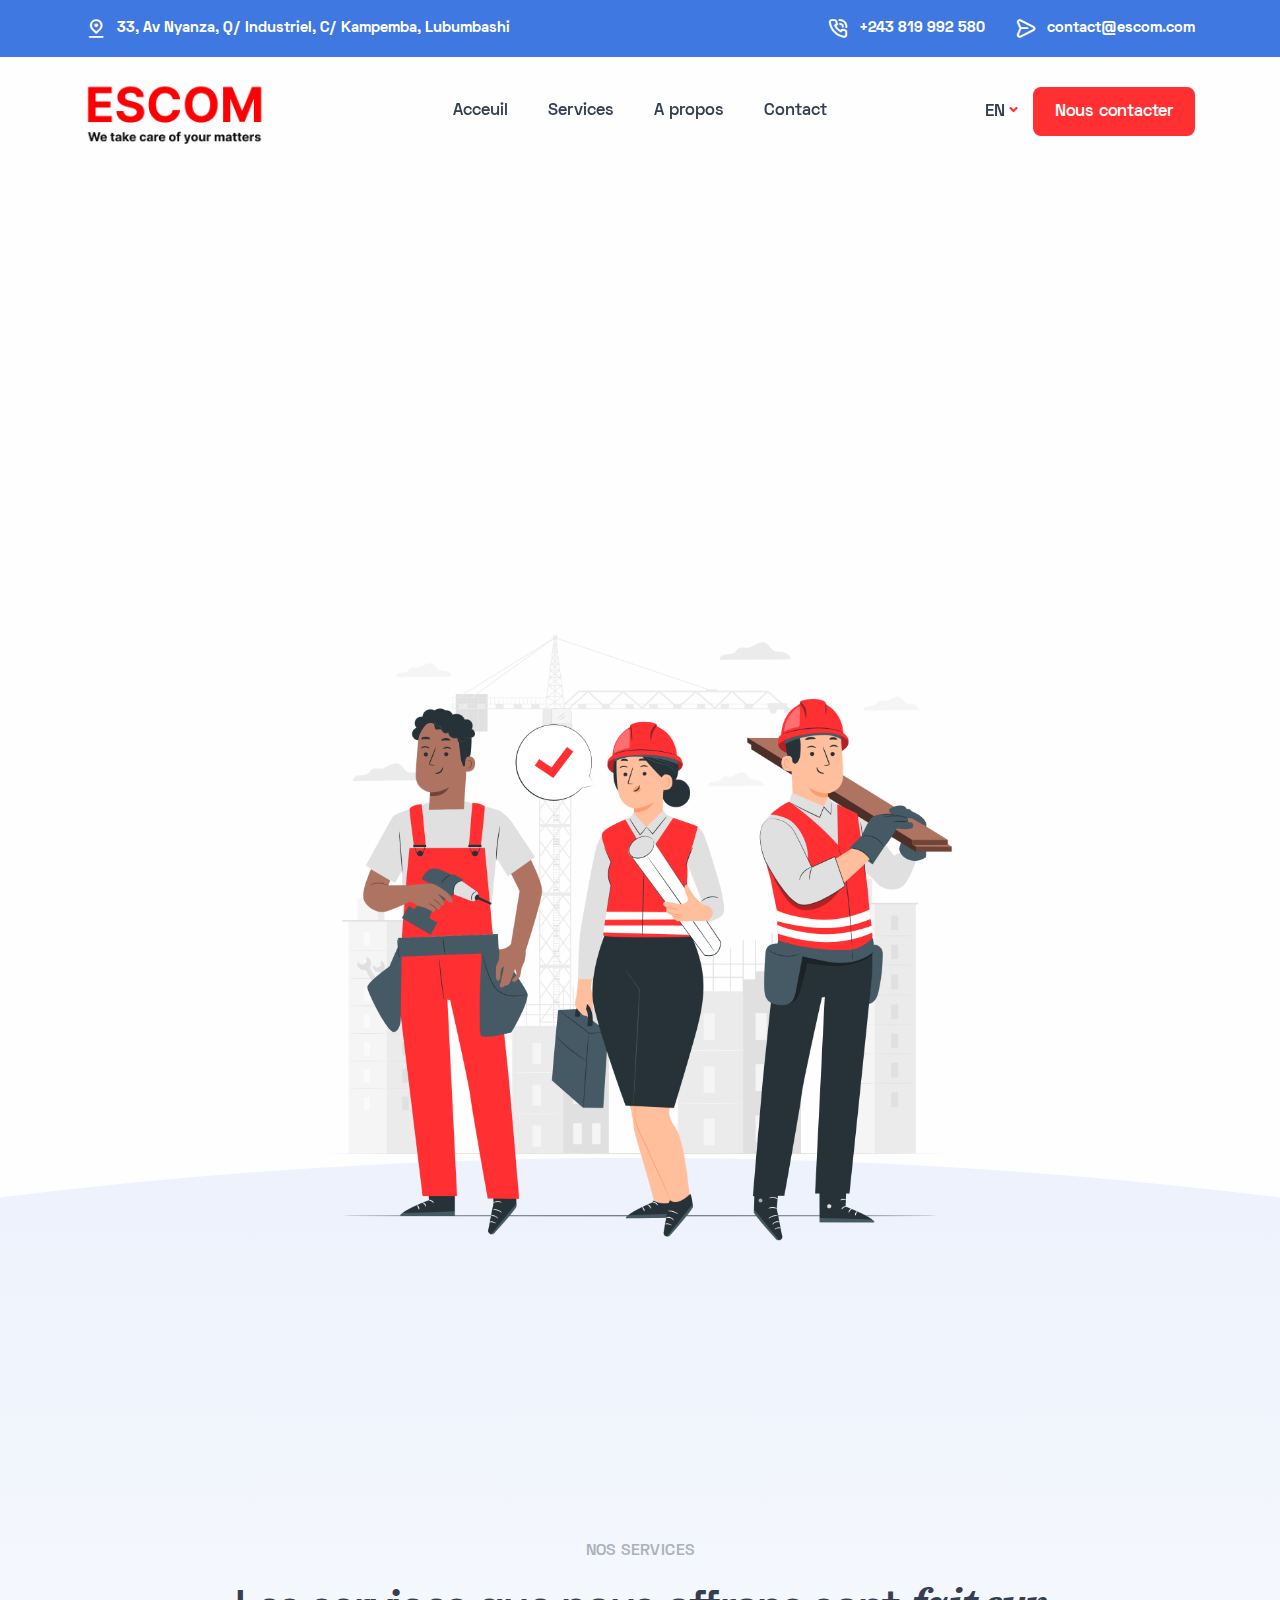
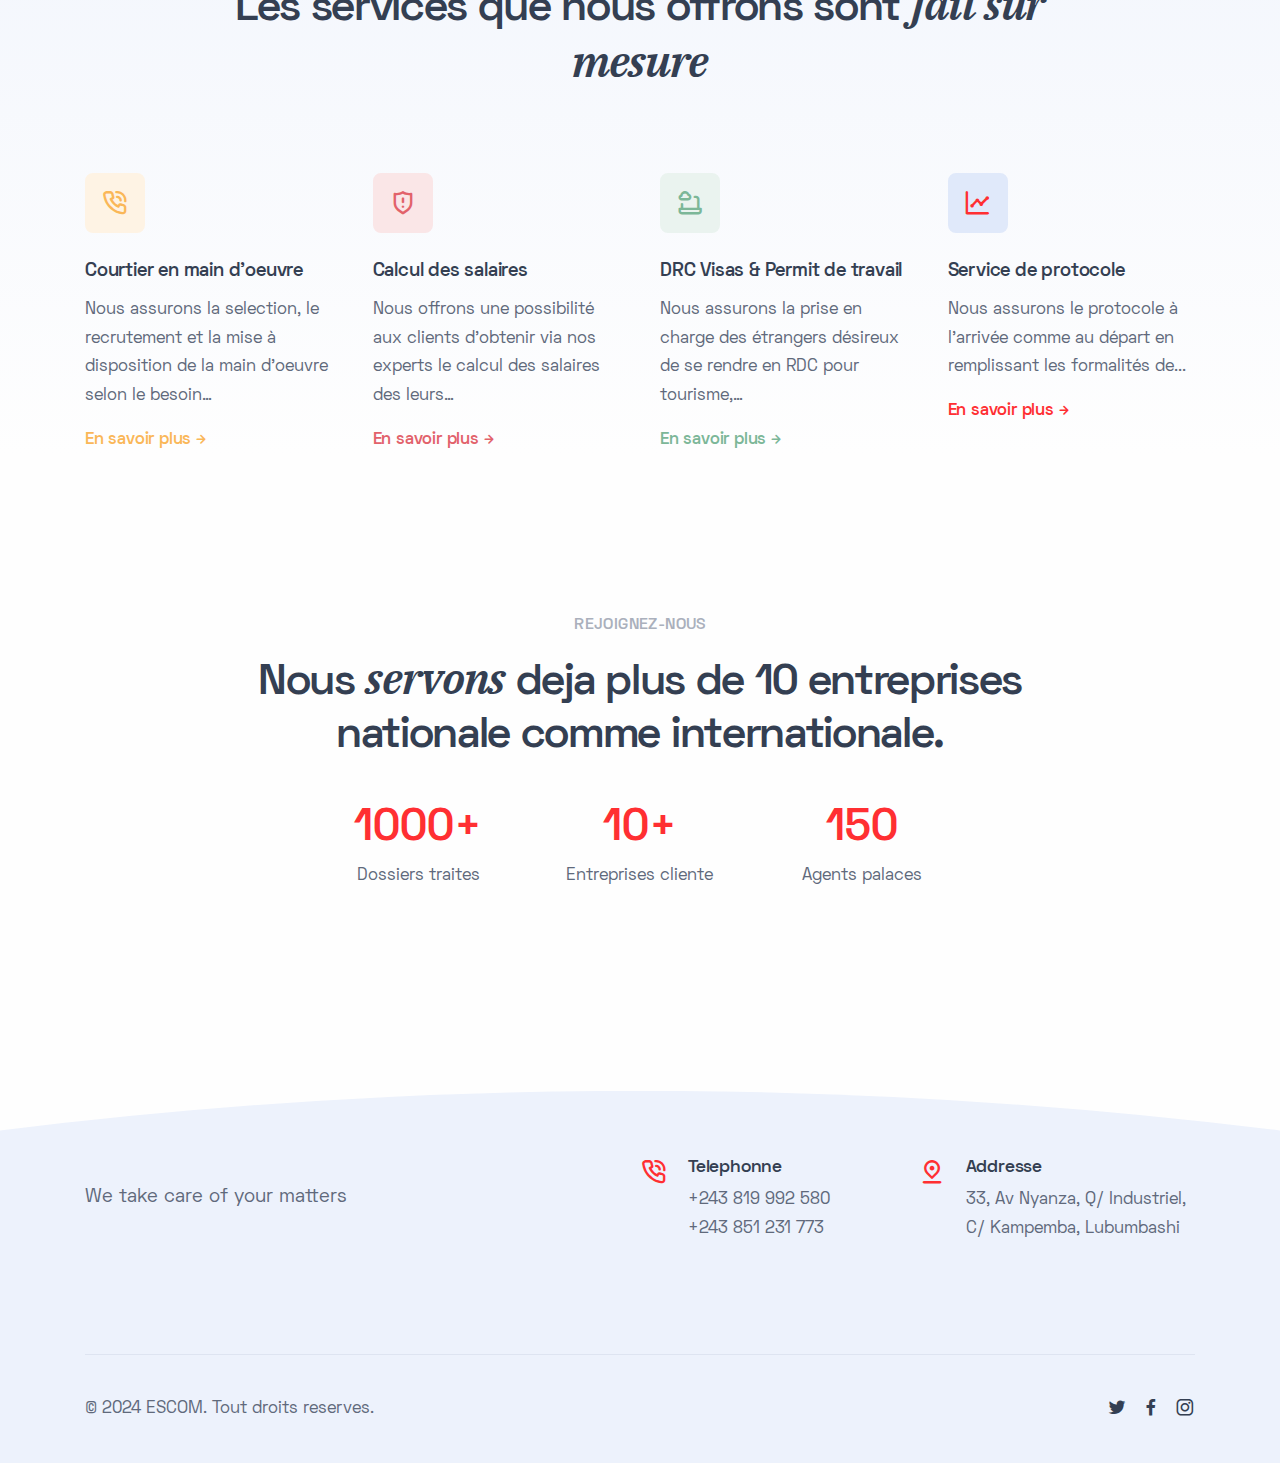
==== index.html @ c7197bca "initial commit" ====
<!DOCTYPE html>
<html lang="en">

<head>
  <meta charset="utf-8">
  <meta name="viewport" content="width=device-width, initial-scale=1.0">
  <meta name="description" content="An impressive and flawless site template that includes various UI elements and countless features, attractive ready-made blocks and rich pages, basically everything you need to create a unique and professional website.">
  <meta name="keywords" content="bootstrap 5, business, corporate, creative, gulp, marketing, minimal, modern, multipurpose, one page, responsive, saas, sass, seo, startup, html5 template, site template">
  <meta name="author" content="elemis">
  <title>ESCOM</title>
  <link rel="shortcut icon" href="./assets/img/favicon.png">
  <link rel="stylesheet" href="./assets/css/plugins.css">
  <link rel="stylesheet" href="./assets/css/style.css">
  <link rel="preload" href="./assets/css/fonts/space.css" as="style" onload="this.rel='stylesheet'">
</head>

<body>
  <div class="content-wrapper">
    <header class="wrapper bg-light">
      <div class="bg-primary text-white fw-bold fs-15 mb-2">
        <div class="container py-1 d-md-flex flex-md-row">
          <div class="d-flex flex-row align-items-center">
            <div class="icon text-white fs-22 mt-1 me-2"> <i class="uil uil-location-pin-alt"></i></div>
            <address class="mb-0">33, Av Nyanza, Q/ Industriel, C/ Kampemba, Lubumbashi</address>
          </div>
          <div class="d-flex flex-row align-items-center me-6 ms-auto">
            <div class="icon text-white fs-22 mt-1 me-2"> <i class="uil uil-phone-volume"></i></div>
            <p class="mb-0">+243 819 992 580</p>
          </div>
          <div class="d-flex flex-row align-items-center">
            <div class="icon text-white fs-22 mt-1 me-2"> <i class="uil uil-message"></i></div>
            <p class="mb-0"><a href="mailto:sandbox@email.com" class="link-white hover">contact@escom.com</a></p>
          </div>
        </div>
        <!-- /.container -->
      </div>
      <nav class="navbar navbar-expand-lg center-nav transparent navbar-light">
        <div class="container flex-lg-row flex-nowrap align-items-center">
          <div class="navbar-brand w-100">
            <a href="index.html">
              <img class="logo-brand" src="./assets/img/logo_escom.png" srcset="./assets/img/logo_escom.png 2x" alt="" />
            </a>
          </div>
          <div class="navbar-collapse offcanvas offcanvas-nav offcanvas-start">
            <div class="offcanvas-header d-lg-none">
              <h3 class="text-white fs-30 mb-0">ESCOM</h3>
              <button type="button" class="btn-close btn-close-white" data-bs-dismiss="offcanvas" aria-label="Close"></button>
            </div>
            <div class="offcanvas-body ms-lg-auto d-flex flex-column h-100">
              <ul class="navbar-nav">
                <li class="nav-item"><a class="nav-link" href="index.html">Acceuil</a></li>
                <li class="nav-item"><a class="nav-link" href="services.html">Services</a></li>
                <li class="nav-item"><a class="nav-link" href="about.html">A propos</a></li>
                <li class="nav-item"><a class="nav-link" href="contact.html">Contact</a></li>
              </ul>
              <!-- /.navbar-nav -->
              <!-- /.offcanvas-footer -->
            </div>
            <!-- /.offcanvas-body -->
          </div>
          <!-- /.navbar-collapse -->
          <div class="navbar-other w-100 d-flex ms-auto">
            <ul class="navbar-nav flex-row align-items-center ms-auto">
              <li class="nav-item dropdown language-select text-uppercase">
                <a class="nav-link dropdown-item dropdown-toggle" href="#" role="button" data-bs-toggle="dropdown" aria-haspopup="true" aria-expanded="false">En</a>
                <ul class="dropdown-menu">
                  <li class="nav-item"><a class="dropdown-item" href="#">Fr</a></li>
                  <li class="nav-item"><a class="dropdown-item" href="#">En</a></li>
                </ul>
              </li>
              <li class="nav-item d-none d-md-block">
                <a href="contact.html" class="btn btn-sm btn-primary rounded">Nous contacter</a>
              </li>
              <li class="nav-item d-lg-none">
                <button class="hamburger offcanvas-nav-btn"><span></span></button>
              </li>
            </ul>
            <!-- /.navbar-nav -->
          </div>
          <!-- /.navbar-other -->
        </div>
        <!-- /.container -->
      </nav>
      <!-- /.navbar -->
    </header>
    <!-- /header -->
    <section class="wrapper">
      <div class="container pt-11 pt-md-13 pb-19 pb-md-17 text-center">
        <div class="row">
          <div class="col-lg-9 col-xl-8 col-xxl-7 mx-auto" data-cues="slideInDown" data-group="page-title" data-delay="500">
            <h1 class="display-1 ls-sm fs-64 mb-4 px-md-8 px-lg-0">Courtier a <span class="underline-3 style-1 primary"><em> maind'oeuvre</em></span></h1>
            <p class="lead fs-24 lh-sm mb-7">nous assurons la selection, le recrutement et la mise à disposition de la main d'oeuvre selon vos besoin 
                         </p><div>
              <a class="btn btn-lg btn-primary rounded mb-10 mb-xxl-5">Voir tous nos services</a>
            </div>
          </div>
          <!-- /column -->
        </div>
        <!-- /.row -->
        <div class="row">
          <div class="col-lg-10 col-xl-9 mx-auto mt-11 mb-n21">
            <figure><img class="img-fluid" src="./assets/img/photos/escom-banner.png" srcset="./assets/img/illustrations/escom-banner.png 2x" alt=""></figure>
          </div>
          <!-- /column -->
        </div>
        <!-- /.row -->
      </div>
      <!-- /.container -->
      <div class="overflow-hidden">
        <div class="divider text-soft-primary mx-n2">
          <svg xmlns="http://www.w3.org/2000/svg" viewBox="0 0 1440 70">
            <path fill="currentColor" d="M1440,70H0V45.16a5762.49,5762.49,0,0,1,1440,0Z" />
          </svg>
        </div>
      </div>
    </section>
    <!-- /section -->
    <section class="wrapper bg-gradient-primary">
      <div class="container pt-15 pt-md-17">
        <div class="mb-19" data-margin="30" data-dots="false" data-loop="true" data-autoplay="true" data-autoplaytime="1" data-drag="false" data-speed="5000" data-items-xxl="7" data-items-xl="6" data-items-lg="5" data-items-md="4" data-items-sm="3" data-items-xs="3">
      
        </div>
        <!-- /.swiper-container -->
        <div class="row text-center">
          <div class="col-md-10 col-lg-9 col-xxl-7 mx-auto mb-12">
            <h2 class="fs-16 text-uppercase text-muted mb-3">Nos Services</h2>
            <h3 class="display-2 ls-sm px-xxl-10">Les services que nous offrons sont <span class="underline-3 style-1 primary"><em>fait sur mesure</em></span></h3>
          </div>
          <!-- /column -->
        </div>

        <!-- /.row -->
        <div class="row gx-md-8 gy-8">
          <div class="col-md-6 col-lg-3">
            <div class="icon btn btn-block btn-lg btn-soft-yellow pe-none mb-5"> <i class="uil uil-phone-volume"></i> </div>
            <h4>Courtier en main d'oeuvre</h4>
            <p class="mb-3">Nous assurons la selection, le recrutement et la mise à disposition de la main d'oeuvre selon le besoin…</p>
            <a href="#" class="more hover link-yellow">En savoir plus</a>
          </div>
          <!--/column -->
          <div class="col-md-6 col-lg-3">
            <div class="icon btn btn-block btn-lg btn-soft-red pe-none mb-5"> <i class="uil uil-shield-exclamation"></i> </div>
            <h4>Calcul des salaires</h4>
            <p class="mb-3">Nous offrons une possibilité aux clients d'obtenir via nos experts le calcul des salaires des leurs…</p>
            <a href="#" class="more hover link-red">En savoir plus</a>
          </div>
          <!--/column -->
          <div class="col-md-6 col-lg-3">
            <div class="icon btn btn-block btn-lg btn-soft-leaf pe-none mb-5"> <i class="uil uil-laptop-cloud"></i> </div>
            <h4>DRC Visas  & Permit de travail</h4>
            <p class="mb-3">Nous assurons la prise en charge des  étrangers désireux de se rendre en RDC pour tourisme,…</p>
            <a href="#" class="more hover link-leaf">En savoir plus</a>
          </div>
          <!--/column -->
          <div class="col-md-6 col-lg-3">
            <div class="icon btn btn-block btn-lg btn-soft-blue pe-none mb-5"> <i class="uil uil-chart-line"></i> </div>
            <h4>Service de protocole</h4>
            <p class="mb-3">Nous assurons le protocole à l'arrivée comme au départ en remplissant les formalités de...</p>
            <a href="#" class="more hover link-blue">En savoir plus</a>
          </div>
          <!--/column -->
        </div>
        <!--/.row -->

      </div>
      <!-- /.container -->
    </section>
    <!-- /section -->
    <section class="wrapper bg-light">
      <div class="container py-16 py-md-18">
        <!-- /.row -->
        <div class="row text-center mb-7">
          <div class="col-lg-10 col-xl-9 col-xxl-8 mx-auto">
            <h2 class="fs-16 text-uppercase text-muted mb-3">Rejoignez-nous</h2>
            <h3 class="display-2 ls-sm">Nous <span class="underline-3 style-1 primary"><em>servons</em></span> deja plus de 10 entreprises nationale comme internationale.</h3>
          </div>
          <!-- /column -->
        </div>
        <!-- /.row -->
        <div class="row mb-8">
          <div class="col-md-10 col-lg-9 col-xl-7 mx-auto">
            <div class="row align-items-center counter-wrapper gy-4 gy-md-0">
              <div class="col-md-4 text-center">
                <h3 class="counter counter-lg text-primary">1000+</h3>
                <p>Dossiers traites</p>
              </div>
              <!--/column -->
              <div class="col-md-4 text-center">
                <h3 class="counter counter-lg text-primary">10+</h3>
                <p>Entreprises cliente</p>
              </div>
              <!--/column -->
              <div class="col-md-4 text-center">
                <h3 class="counter counter-lg text-primary">150</h3>
                <p>Agents palaces</p>
              </div>
              <!--/column -->
            </div>
            <!--/.row -->
          </div>
          <!-- /column -->
        </div>
        <!-- /.row -->
        <div class="row position-relative" style="z-index: 1">
          <div class="col-lg-10 col-xl-9 mx-auto mt-11 mb-sm-n20 mb-md-n22">
            <figure><img class="img-fluid img-" src="./assets/img/illustrations/join-us.pn" srcset="./assets/img/illustrations/join-us.pn 2x" alt=""></figure>
          </div>
          <!-- /column -->
        </div>
        <!-- /.row -->
      </div>
      <!-- /.container -->
      <div class="overflow-hidden">
        <div class="divider text-soft-primary mx-n2">
          <svg xmlns="http://www.w3.org/2000/svg" viewBox="0 0 1440 70">
            <path fill="currentColor" d="M1440,70H0V45.16a5762.49,5762.49,0,0,1,1440,0Z" />
          </svg>
        </div>
      </div>
    </section>
    <!-- /section -->
  </div>
  <!-- /.content-wrapper -->


  <footer class="bg-soft-primary">
    <div class="container pb-7">
      <div class="row gx-lg-0 gy-6">
        <div class="col-lg-4">
          <div class="widget">
            <img class="mb-4" src="./assets/img/escom.png" srcset="./assets/img/escom.png 2x" alt="" />
            <p class="lead mb-0">We take care of your matters</p>
          </div>
          <!-- /.widget -->
        </div>
        <!-- /column -->
        <div class="col-lg-3 offset-lg-2">
          <div class="widget">
            <div class="d-flex flex-row">
              <div>
                <div class="icon text-primary fs-28 me-4 mt-n1"> <i class="uil uil-phone-volume"></i> </div>
              </div>
              <div>
                <h5 class="mb-1">Telephonne</h5>
                <p class="mb-0">+243 819 992 580<br />+243 851 231 773</p>
              </div>
            </div>
            <!--/div -->
          </div>
          <!-- /.widget -->
        </div>
        <!-- /column -->
        <div class="col-lg-3">
          <div class="widget">
            <div class="d-flex flex-row">
              <div>
                <div class="icon text-primary fs-28 me-4 mt-n1"> <i class="uil uil-location-pin-alt"></i> </div>
              </div>
              <div class="align-self-start justify-content-start">
                <h5 class="mb-1">Addresse</h5>
                <address>33, Av Nyanza, Q/ Industriel, C/ Kampemba, Lubumbashi</address>
              </div>
            </div>
            <!--/div -->
          </div>
          <!-- /.widget -->
        </div>
        <!-- /column -->
      </div>
      <!--/.row -->
      <hr class="mt-13 mt-md-14 mb-7" />
      <div class="d-md-flex align-items-center justify-content-between">
        <p class="mb-2 mb-lg-0">© 2024 ESCOM. Tout droits reserves.</p>
        <nav class="nav social social-muted mb-0 text-md-end">
          <a href="#"><i class="uil uil-twitter"></i></a>
          <a href="#"><i class="uil uil-facebook-f"></i></a>
          <a href="#"><i class="uil uil-instagram"></i></a>
        </nav>
        <!-- /.social -->
      </div>
    </div>
    <!-- /.container -->
  </footer>

  <div class="progress-wrap">
    <svg class="progress-circle svg-content" width="100%" height="100%" viewBox="-1 -1 102 102">
      <path d="M50,1 a49,49 0 0,1 0,98 a49,49 0 0,1 0,-98" />
    </svg>
  </div>
  <script src="./assets/js/plugins.js"></script>
  <script src="./assets/js/theme.js"></script>
</body>

</html>
---- assets/css/plugins.css ----
@charset "UTF-8";
/*!
 * animate.css - https://animate.style/
 * Version - 4.1.1
 * Licensed under the MIT license - http://opensource.org/licenses/MIT
 *
 * Copyright (c) 2020 Animate.css
 */
:root {
  --animate-duration: 1s;
  --animate-delay: 1s;
  --animate-repeat: 1
}
.animate__animated {
  -webkit-animation-duration: 1s;
  animation-duration: 1s;
  -webkit-animation-duration: var(--animate-duration);
  animation-duration: var(--animate-duration);
  -webkit-animation-fill-mode: both;
  animation-fill-mode: both
}
.animate__animated.animate__infinite {
  -webkit-animation-iteration-count: infinite;
  animation-iteration-count: infinite
}
.animate__animated.animate__repeat-1 {
  -webkit-animation-iteration-count: 1;
  animation-iteration-count: 1;
  -webkit-animation-iteration-count: var(--animate-repeat);
  animation-iteration-count: var(--animate-repeat)
}
.animate__animated.animate__repeat-2 {
  -webkit-animation-iteration-count: 2;
  animation-iteration-count: 2;
  -webkit-animation-iteration-count: calc(var(--animate-repeat)*2);
  animation-iteration-count: calc(var(--animate-repeat)*2)
}
.animate__animated.animate__repeat-3 {
  -webkit-animation-iteration-count: 3;
  animation-iteration-count: 3;
  -webkit-animation-iteration-count: calc(var(--animate-repeat)*3);
  animation-iteration-count: calc(var(--animate-repeat)*3)
}
.animate__animated.animate__delay-1s {
  -webkit-animation-delay: 1s;
  animation-delay: 1s;
  -webkit-animation-delay: var(--animate-delay);
  animation-delay: var(--animate-delay)
}
.animate__animated.animate__delay-2s {
  -webkit-animation-delay: 2s;
  animation-delay: 2s;
  -webkit-animation-delay: calc(var(--animate-delay)*2);
  animation-delay: calc(var(--animate-delay)*2)
}
.animate__animated.animate__delay-3s {
  -webkit-animation-delay: 3s;
  animation-delay: 3s;
  -webkit-animation-delay: calc(var(--animate-delay)*3);
  animation-delay: calc(var(--animate-delay)*3)
}
.animate__animated.animate__delay-4s {
  -webkit-animation-delay: 4s;
  animation-delay: 4s;
  -webkit-animation-delay: calc(var(--animate-delay)*4);
  animation-delay: calc(var(--animate-delay)*4)
}
.animate__animated.animate__delay-5s {
  -webkit-animation-delay: 5s;
  animation-delay: 5s;
  -webkit-animation-delay: calc(var(--animate-delay)*5);
  animation-delay: calc(var(--animate-delay)*5)
}
.animate__animated.animate__faster {
  -webkit-animation-duration: .5s;
  animation-duration: .5s;
  -webkit-animation-duration: calc(var(--animate-duration)/2);
  animation-duration: calc(var(--animate-duration)/2)
}
.animate__animated.animate__fast {
  -webkit-animation-duration: .8s;
  animation-duration: .8s;
  -webkit-animation-duration: calc(var(--animate-duration)*0.8);
  animation-duration: calc(var(--animate-duration)*0.8)
}
.animate__animated.animate__slow {
  -webkit-animation-duration: 2s;
  animation-duration: 2s;
  -webkit-animation-duration: calc(var(--animate-duration)*2);
  animation-duration: calc(var(--animate-duration)*2)
}
.animate__animated.animate__slower {
  -webkit-animation-duration: 3s;
  animation-duration: 3s;
  -webkit-animation-duration: calc(var(--animate-duration)*3);
  animation-duration: calc(var(--animate-duration)*3)
}
@media (prefers-reduced-motion:reduce),
print {
  .animate__animated {
    -webkit-animation-duration: 1ms !important;
    animation-duration: 1ms !important;
    -webkit-transition-duration: 1ms !important;
    transition-duration: 1ms !important;
    -webkit-animation-iteration-count: 1 !important;
    animation-iteration-count: 1 !important
  }
  .animate__animated[class*=Out] {
    opacity: 0
  }
}
@-webkit-keyframes bounce {
  0%,
  20%,
  53%,
  to {
    -webkit-animation-timing-function: cubic-bezier(.215, .61, .355, 1);
    animation-timing-function: cubic-bezier(.215, .61, .355, 1);
    -webkit-transform: translateZ(0);
    transform: translateZ(0)
  }
  40%,
  43% {
    -webkit-animation-timing-function: cubic-bezier(.755, .05, .855, .06);
    animation-timing-function: cubic-bezier(.755, .05, .855, .06);
    -webkit-transform: translate3d(0, -30px, 0) scaleY(1.1);
    transform: translate3d(0, -30px, 0) scaleY(1.1)
  }
  70% {
    -webkit-animation-timing-function: cubic-bezier(.755, .05, .855, .06);
    animation-timing-function: cubic-bezier(.755, .05, .855, .06);
    -webkit-transform: translate3d(0, -15px, 0) scaleY(1.05);
    transform: translate3d(0, -15px, 0) scaleY(1.05)
  }
  80% {
    -webkit-transition-timing-function: cubic-bezier(.215, .61, .355, 1);
    transition-timing-function: cubic-bezier(.215, .61, .355, 1);
    -webkit-transform: translateZ(0) scaleY(.95);
    transform: translateZ(0) scaleY(.95)
  }
  90% {
    -webkit-transform: translate3d(0, -4px, 0) scaleY(1.02);
    transform: translate3d(0, -4px, 0) scaleY(1.02)
  }
}
@keyframes bounce {
  0%,
  20%,
  53%,
  to {
    -webkit-animation-timing-function: cubic-bezier(.215, .61, .355, 1);
    animation-timing-function: cubic-bezier(.215, .61, .355, 1);
    -webkit-transform: translateZ(0);
    transform: translateZ(0)
  }
  40%,
  43% {
    -webkit-animation-timing-function: cubic-bezier(.755, .05, .855, .06);
    animation-timing-function: cubic-bezier(.755, .05, .855, .06);
    -webkit-transform: translate3d(0, -30px, 0) scaleY(1.1);
    transform: translate3d(0, -30px, 0) scaleY(1.1)
  }
  70% {
    -webkit-animation-timing-function: cubic-bezier(.755, .05, .855, .06);
    animation-timing-function: cubic-bezier(.755, .05, .855, .06);
    -webkit-transform: translate3d(0, -15px, 0) scaleY(1.05);
    transform: translate3d(0, -15px, 0) scaleY(1.05)
  }
  80% {
    -webkit-transition-timing-function: cubic-bezier(.215, .61, .355, 1);
    transition-timing-function: cubic-bezier(.215, .61, .355, 1);
    -webkit-transform: translateZ(0) scaleY(.95);
    transform: translateZ(0) scaleY(.95)
  }
  90% {
    -webkit-transform: translate3d(0, -4px, 0) scaleY(1.02);
    transform: translate3d(0, -4px, 0) scaleY(1.02)
  }
}
.animate__bounce {
  -webkit-animation-name: bounce;
  animation-name: bounce;
  -webkit-transform-origin: center bottom;
  transform-origin: center bottom
}
@-webkit-keyframes flash {
  0%,
  50%,
  to {
    opacity: 1
  }
  25%,
  75% {
    opacity: 0
  }
}
@keyframes flash {
  0%,
  50%,
  to {
    opacity: 1
  }
  25%,
  75% {
    opacity: 0
  }
}
.animate__flash {
  -webkit-animation-name: flash;
  animation-name: flash
}
@-webkit-keyframes pulse {
  0% {
    -webkit-transform: scaleX(1);
    transform: scaleX(1)
  }
  50% {
    -webkit-transform: scale3d(1.05, 1.05, 1.05);
    transform: scale3d(1.05, 1.05, 1.05)
  }
  to {
    -webkit-transform: scaleX(1);
    transform: scaleX(1)
  }
}
@keyframes pulse {
  0% {
    -webkit-transform: scaleX(1);
    transform: scaleX(1)
  }
  50% {
    -webkit-transform: scale3d(1.05, 1.05, 1.05);
    transform: scale3d(1.05, 1.05, 1.05)
  }
  to {
    -webkit-transform: scaleX(1);
    transform: scaleX(1)
  }
}
.animate__pulse {
  -webkit-animation-name: pulse;
  animation-name: pulse;
  -webkit-animation-timing-function: ease-in-out;
  animation-timing-function: ease-in-out
}
@-webkit-keyframes rubberBand {
  0% {
    -webkit-transform: scaleX(1);
    transform: scaleX(1)
  }
  30% {
    -webkit-transform: scale3d(1.25, .75, 1);
    transform: scale3d(1.25, .75, 1)
  }
  40% {
    -webkit-transform: scale3d(.75, 1.25, 1);
    transform: scale3d(.75, 1.25, 1)
  }
  50% {
    -webkit-transform: scale3d(1.15, .85, 1);
    transform: scale3d(1.15, .85, 1)
  }
  65% {
    -webkit-transform: scale3d(.95, 1.05, 1);
    transform: scale3d(.95, 1.05, 1)
  }
  75% {
    -webkit-transform: scale3d(1.05, .95, 1);
    transform: scale3d(1.05, .95, 1)
  }
  to {
    -webkit-transform: scaleX(1);
    transform: scaleX(1)
  }
}
@keyframes rubberBand {
  0% {
    -webkit-transform: scaleX(1);
    transform: scaleX(1)
  }
  30% {
    -webkit-transform: scale3d(1.25, .75, 1);
    transform: scale3d(1.25, .75, 1)
  }
  40% {
    -webkit-transform: scale3d(.75, 1.25, 1);
    transform: scale3d(.75, 1.25, 1)
  }
  50% {
    -webkit-transform: scale3d(1.15, .85, 1);
    transform: scale3d(1.15, .85, 1)
  }
  65% {
    -webkit-transform: scale3d(.95, 1.05, 1);
    transform: scale3d(.95, 1.05, 1)
  }
  75% {
    -webkit-transform: scale3d(1.05, .95, 1);
    transform: scale3d(1.05, .95, 1)
  }
  to {
    -webkit-transform: scaleX(1);
    transform: scaleX(1)
  }
}
.animate__rubberBand {
  -webkit-animation-name: rubberBand;
  animation-name: rubberBand
}
@-webkit-keyframes shakeX {
  0%,
  to {
    -webkit-transform: translateZ(0);
    transform: translateZ(0)
  }
  10%,
  30%,
  50%,
  70%,
  90% {
    -webkit-transform: translate3d(-10px, 0, 0);
    transform: translate3d(-10px, 0, 0)
  }
  20%,
  40%,
  60%,
  80% {
    -webkit-transform: translate3d(10px, 0, 0);
    transform: translate3d(10px, 0, 0)
  }
}
@keyframes shakeX {
  0%,
  to {
    -webkit-transform: translateZ(0);
    transform: translateZ(0)
  }
  10%,
  30%,
  50%,
  70%,
  90% {
    -webkit-transform: translate3d(-10px, 0, 0);
    transform: translate3d(-10px, 0, 0)
  }
  20%,
  40%,
  60%,
  80% {
    -webkit-transform: translate3d(10px, 0, 0);
    transform: translate3d(10px, 0, 0)
  }
}
.animate__shakeX {
  -webkit-animation-name: shakeX;
  animation-name: shakeX
}
@-webkit-keyframes shakeY {
  0%,
  to {
    -webkit-transform: translateZ(0);
    transform: translateZ(0)
  }
  10%,
  30%,
  50%,
  70%,
  90% {
    -webkit-transform: translate3d(0, -10px, 0);
    transform: translate3d(0, -10px, 0)
  }
  20%,
  40%,
  60%,
  80% {
    -webkit-transform: translate3d(0, 10px, 0);
    transform: translate3d(0, 10px, 0)
  }
}
@keyframes shakeY {
  0%,
  to {
    -webkit-transform: translateZ(0);
    transform: translateZ(0)
  }
  10%,
  30%,
  50%,
  70%,
  90% {
    -webkit-transform: translate3d(0, -10px, 0);
    transform: translate3d(0, -10px, 0)
  }
  20%,
  40%,
  60%,
  80% {
    -webkit-transform: translate3d(0, 10px, 0);
    transform: translate3d(0, 10px, 0)
  }
}
.animate__shakeY {
  -webkit-animation-name: shakeY;
  animation-name: shakeY
}
@-webkit-keyframes headShake {
  0% {
    -webkit-transform: translateX(0);
    transform: translateX(0)
  }
  6.5% {
    -webkit-transform: translateX(-6px) rotateY(-9deg);
    transform: translateX(-6px) rotateY(-9deg)
  }
  18.5% {
    -webkit-transform: translateX(5px) rotateY(7deg);
    transform: translateX(5px) rotateY(7deg)
  }
  31.5% {
    -webkit-transform: translateX(-3px) rotateY(-5deg);
    transform: translateX(-3px) rotateY(-5deg)
  }
  43.5% {
    -webkit-transform: translateX(2px) rotateY(3deg);
    transform: translateX(2px) rotateY(3deg)
  }
  50% {
    -webkit-transform: translateX(0);
    transform: translateX(0)
  }
}
@keyframes headShake {
  0% {
    -webkit-transform: translateX(0);
    transform: translateX(0)
  }
  6.5% {
    -webkit-transform: translateX(-6px) rotateY(-9deg);
    transform: translateX(-6px) rotateY(-9deg)
  }
  18.5% {
    -webkit-transform: translateX(5px) rotateY(7deg);
    transform: translateX(5px) rotateY(7deg)
  }
  31.5% {
    -webkit-transform: translateX(-3px) rotateY(-5deg);
    transform: translateX(-3px) rotateY(-5deg)
  }
  43.5% {
    -webkit-transform: translateX(2px) rotateY(3deg);
    transform: translateX(2px) rotateY(3deg)
  }
  50% {
    -webkit-transform: translateX(0);
    transform: translateX(0)
  }
}
.animate__headShake {
  -webkit-animation-timing-function: ease-in-out;
  animation-timing-function: ease-in-out;
  -webkit-animation-name: headShake;
  animation-name: headShake
}
@-webkit-keyframes swing {
  20% {
    -webkit-transform: rotate(15deg);
    transform: rotate(15deg)
  }
  40% {
    -webkit-transform: rotate(-10deg);
    transform: rotate(-10deg)
  }
  60% {
    -webkit-transform: rotate(5deg);
    transform: rotate(5deg)
  }
  80% {
    -webkit-transform: rotate(-5deg);
    transform: rotate(-5deg)
  }
  to {
    -webkit-transform: rotate(0deg);
    transform: rotate(0deg)
  }
}
@keyframes swing {
  20% {
    -webkit-transform: rotate(15deg);
    transform: rotate(15deg)
  }
  40% {
    -webkit-transform: rotate(-10deg);
    transform: rotate(-10deg)
  }
  60% {
    -webkit-transform: rotate(5deg);
    transform: rotate(5deg)
  }
  80% {
    -webkit-transform: rotate(-5deg);
    transform: rotate(-5deg)
  }
  to {
    -webkit-transform: rotate(0deg);
    transform: rotate(0deg)
  }
}
.animate__swing {
  -webkit-transform-origin: top center;
  transform-origin: top center;
  -webkit-animation-name: swing;
  animation-name: swing
}
@-webkit-keyframes tada {
  0% {
    -webkit-transform: scaleX(1);
    transform: scaleX(1)
  }
  10%,
  20% {
    -webkit-transform: scale3d(.9, .9, .9) rotate(-3deg);
    transform: scale3d(.9, .9, .9) rotate(-3deg)
  }
  30%,
  50%,
  70%,
  90% {
    -webkit-transform: scale3d(1.1, 1.1, 1.1) rotate(3deg);
    transform: scale3d(1.1, 1.1, 1.1) rotate(3deg)
  }
  40%,
  60%,
  80% {
    -webkit-transform: scale3d(1.1, 1.1, 1.1) rotate(-3deg);
    transform: scale3d(1.1, 1.1, 1.1) rotate(-3deg)
  }
  to {
    -webkit-transform: scaleX(1);
    transform: scaleX(1)
  }
}
@keyframes tada {
  0% {
    -webkit-transform: scaleX(1);
    transform: scaleX(1)
  }
  10%,
  20% {
    -webkit-transform: scale3d(.9, .9, .9) rotate(-3deg);
    transform: scale3d(.9, .9, .9) rotate(-3deg)
  }
  30%,
  50%,
  70%,
  90% {
    -webkit-transform: scale3d(1.1, 1.1, 1.1) rotate(3deg);
    transform: scale3d(1.1, 1.1, 1.1) rotate(3deg)
  }
  40%,
  60%,
  80% {
    -webkit-transform: scale3d(1.1, 1.1, 1.1) rotate(-3deg);
    transform: scale3d(1.1, 1.1, 1.1) rotate(-3deg)
  }
  to {
    -webkit-transform: scaleX(1);
    transform: scaleX(1)
  }
}
.animate__tada {
  -webkit-animation-name: tada;
  animation-name: tada
}
@-webkit-keyframes wobble {
  0% {
    -webkit-transform: translateZ(0);
    transform: translateZ(0)
  }
  15% {
    -webkit-transform: translate3d(-25%, 0, 0) rotate(-5deg);
    transform: translate3d(-25%, 0, 0) rotate(-5deg)
  }
  30% {
    -webkit-transform: translate3d(20%, 0, 0) rotate(3deg);
    transform: translate3d(20%, 0, 0) rotate(3deg)
  }
  45% {
    -webkit-transform: translate3d(-15%, 0, 0) rotate(-3deg);
    transform: translate3d(-15%, 0, 0) rotate(-3deg)
  }
  60% {
    -webkit-transform: translate3d(10%, 0, 0) rotate(2deg);
    transform: translate3d(10%, 0, 0) rotate(2deg)
  }
  75% {
    -webkit-transform: translate3d(-5%, 0, 0) rotate(-1deg);
    transform: translate3d(-5%, 0, 0) rotate(-1deg)
  }
  to {
    -webkit-transform: translateZ(0);
    transform: translateZ(0)
  }
}
@keyframes wobble {
  0% {
    -webkit-transform: translateZ(0);
    transform: translateZ(0)
  }
  15% {
    -webkit-transform: translate3d(-25%, 0, 0) rotate(-5deg);
    transform: translate3d(-25%, 0, 0) rotate(-5deg)
  }
  30% {
    -webkit-transform: translate3d(20%, 0, 0) rotate(3deg);
    transform: translate3d(20%, 0, 0) rotate(3deg)
  }
  45% {
    -webkit-transform: translate3d(-15%, 0, 0) rotate(-3deg);
    transform: translate3d(-15%, 0, 0) rotate(-3deg)
  }
  60% {
    -webkit-transform: translate3d(10%, 0, 0) rotate(2deg);
    transform: translate3d(10%, 0, 0) rotate(2deg)
  }
  75% {
    -webkit-transform: translate3d(-5%, 0, 0) rotate(-1deg);
    transform: translate3d(-5%, 0, 0) rotate(-1deg)
  }
  to {
    -webkit-transform: translateZ(0);
    transform: translateZ(0)
  }
}
.animate__wobble {
  -webkit-animation-name: wobble;
  animation-name: wobble
}
@-webkit-keyframes jello {
  0%,
  11.1%,
  to {
    -webkit-transform: translateZ(0);
    transform: translateZ(0)
  }
  22.2% {
    -webkit-transform: skewX(-12.5deg) skewY(-12.5deg);
    transform: skewX(-12.5deg) skewY(-12.5deg)
  }
  33.3% {
    -webkit-transform: skewX(6.25deg) skewY(6.25deg);
    transform: skewX(6.25deg) skewY(6.25deg)
  }
  44.4% {
    -webkit-transform: skewX(-3.125deg) skewY(-3.125deg);
    transform: skewX(-3.125deg) skewY(-3.125deg)
  }
  55.5% {
    -webkit-transform: skewX(1.5625deg) skewY(1.5625deg);
    transform: skewX(1.5625deg) skewY(1.5625deg)
  }
  66.6% {
    -webkit-transform: skewX(-.78125deg) skewY(-.78125deg);
    transform: skewX(-.78125deg) skewY(-.78125deg)
  }
  77.7% {
    -webkit-transform: skewX(.390625deg) skewY(.390625deg);
    transform: skewX(.390625deg) skewY(.390625deg)
  }
  88.8% {
    -webkit-transform: skewX(-.1953125deg) skewY(-.1953125deg);
    transform: skewX(-.1953125deg) skewY(-.1953125deg)
  }
}
@keyframes jello {
  0%,
  11.1%,
  to {
    -webkit-transform: translateZ(0);
    transform: translateZ(0)
  }
  22.2% {
    -webkit-transform: skewX(-12.5deg) skewY(-12.5deg);
    transform: skewX(-12.5deg) skewY(-12.5deg)
  }
  33.3% {
    -webkit-transform: skewX(6.25deg) skewY(6.25deg);
    transform: skewX(6.25deg) skewY(6.25deg)
  }
  44.4% {
    -webkit-transform: skewX(-3.125deg) skewY(-3.125deg);
    transform: skewX(-3.125deg) skewY(-3.125deg)
  }
  55.5% {
    -webkit-transform: skewX(1.5625deg) skewY(1.5625deg);
    transform: skewX(1.5625deg) skewY(1.5625deg)
  }
  66.6% {
    -webkit-transform: skewX(-.78125deg) skewY(-.78125deg);
    transform: skewX(-.78125deg) skewY(-.78125deg)
  }
  77.7% {
    -webkit-transform: skewX(.390625deg) skewY(.390625deg);
    transform: skewX(.390625deg) skewY(.390625deg)
  }
  88.8% {
    -webkit-transform: skewX(-.1953125deg) skewY(-.1953125deg);
    transform: skewX(-.1953125deg) skewY(-.1953125deg)
  }
}
.animate__jello {
  -webkit-animation-name: jello;
  animation-name: jello;
  -webkit-transform-origin: center;
  transform-origin: center
}
@-webkit-keyframes heartBeat {
  0% {
    -webkit-transform: scale(1);
    transform: scale(1)
  }
  14% {
    -webkit-transform: scale(1.3);
    transform: scale(1.3)
  }
  28% {
    -webkit-transform: scale(1);
    transform: scale(1)
  }
  42% {
    -webkit-transform: scale(1.3);
    transform: scale(1.3)
  }
  70% {
    -webkit-transform: scale(1);
    transform: scale(1)
  }
}
@keyframes heartBeat {
  0% {
    -webkit-transform: scale(1);
    transform: scale(1)
  }
  14% {
    -webkit-transform: scale(1.3);
    transform: scale(1.3)
  }
  28% {
    -webkit-transform: scale(1);
    transform: scale(1)
  }
  42% {
    -webkit-transform: scale(1.3);
    transform: scale(1.3)
  }
  70% {
    -webkit-transform: scale(1);
    transform: scale(1)
  }
}
.animate__heartBeat {
  -webkit-animation-name: heartBeat;
  animation-name: heartBeat;
  -webkit-animation-duration: 1.3s;
  animation-duration: 1.3s;
  -webkit-animation-duration: calc(var(--animate-duration)*1.3);
  animation-duration: calc(var(--animate-duration)*1.3);
  -webkit-animation-timing-function: ease-in-out;
  animation-timing-function: ease-in-out
}
@-webkit-keyframes backInDown {
  0% {
    -webkit-transform: translateY(-1200px) scale(.7);
    transform: translateY(-1200px) scale(.7);
    opacity: .7
  }
  80% {
    -webkit-transform: translateY(0) scale(.7);
    transform: translateY(0) scale(.7);
    opacity: .7
  }
  to {
    -webkit-transform: scale(1);
    transform: scale(1);
    opacity: 1
  }
}
@keyframes backInDown {
  0% {
    -webkit-transform: translateY(-1200px) scale(.7);
    transform: translateY(-1200px) scale(.7);
    opacity: .7
  }
  80% {
    -webkit-transform: translateY(0) scale(.7);
    transform: translateY(0) scale(.7);
    opacity: .7
  }
  to {
    -webkit-transform: scale(1);
    transform: scale(1);
    opacity: 1
  }
}
.animate__backInDown {
  -webkit-animation-name: backInDown;
  animation-name: backInDown
}
@-webkit-keyframes backInLeft {
  0% {
    -webkit-transform: translateX(-2000px) scale(.7);
    transform: translateX(-2000px) scale(.7);
    opacity: .7
  }
  80% {
    -webkit-transform: translateX(0) scale(.7);
    transform: translateX(0) scale(.7);
    opacity: .7
  }
  to {
    -webkit-transform: scale(1);
    transform: scale(1);
    opacity: 1
  }
}
@keyframes backInLeft {
  0% {
    -webkit-transform: translateX(-2000px) scale(.7);
    transform: translateX(-2000px) scale(.7);
    opacity: .7
  }
  80% {
    -webkit-transform: translateX(0) scale(.7);
    transform: translateX(0) scale(.7);
    opacity: .7
  }
  to {
    -webkit-transform: scale(1);
    transform: scale(1);
    opacity: 1
  }
}
.animate__backInLeft {
  -webkit-animation-name: backInLeft;
  animation-name: backInLeft
}
@-webkit-keyframes backInRight {
  0% {
    -webkit-transform: translateX(2000px) scale(.7);
    transform: translateX(2000px) scale(.7);
    opacity: .7
  }
  80% {
    -webkit-transform: translateX(0) scale(.7);
    transform: translateX(0) scale(.7);
    opacity: .7
  }
  to {
    -webkit-transform: scale(1);
    transform: scale(1);
    opacity: 1
  }
}
@keyframes backInRight {
  0% {
    -webkit-transform: translateX(2000px) scale(.7);
    transform: translateX(2000px) scale(.7);
    opacity: .7
  }
  80% {
    -webkit-transform: translateX(0) scale(.7);
    transform: translateX(0) scale(.7);
    opacity: .7
  }
  to {
    -webkit-transform: scale(1);
    transform: scale(1);
    opacity: 1
  }
}
.animate__backInRight {
  -webkit-animation-name: backInRight;
  animation-name: backInRight
}
@-webkit-keyframes backInUp {
  0% {
    -webkit-transform: translateY(1200px) scale(.7);
    transform: translateY(1200px) scale(.7);
    opacity: .7
  }
  80% {
    -webkit-transform: translateY(0) scale(.7);
    transform: translateY(0) scale(.7);
    opacity: .7
  }
  to {
    -webkit-transform: scale(1);
    transform: scale(1);
    opacity: 1
  }
}
@keyframes backInUp {
  0% {
    -webkit-transform: translateY(1200px) scale(.7);
    transform: translateY(1200px) scale(.7);
    opacity: .7
  }
  80% {
    -webkit-transform: translateY(0) scale(.7);
    transform: translateY(0) scale(.7);
    opacity: .7
  }
  to {
    -webkit-transform: scale(1);
    transform: scale(1);
    opacity: 1
  }
}
.animate__backInUp {
  -webkit-animation-name: backInUp;
  animation-name: backInUp
}
@-webkit-keyframes backOutDown {
  0% {
    -webkit-transform: scale(1);
    transform: scale(1);
    opacity: 1
  }
  20% {
    -webkit-transform: translateY(0) scale(.7);
    transform: translateY(0) scale(.7);
    opacity: .7
  }
  to {
    -webkit-transform: translateY(700px) scale(.7);
    transform: translateY(700px) scale(.7);
    opacity: .7
  }
}
@keyframes backOutDown {
  0% {
    -webkit-transform: scale(1);
    transform: scale(1);
    opacity: 1
  }
  20% {
    -webkit-transform: translateY(0) scale(.7);
    transform: translateY(0) scale(.7);
    opacity: .7
  }
  to {
    -webkit-transform: translateY(700px) scale(.7);
    transform: translateY(700px) scale(.7);
    opacity: .7
  }
}
.animate__backOutDown {
  -webkit-animation-name: backOutDown;
  animation-name: backOutDown
}
@-webkit-keyframes backOutLeft {
  0% {
    -webkit-transform: scale(1);
    transform: scale(1);
    opacity: 1
  }
  20% {
    -webkit-transform: translateX(0) scale(.7);
    transform: translateX(0) scale(.7);
    opacity: .7
  }
  to {
    -webkit-transform: translateX(-2000px) scale(.7);
    transform: translateX(-2000px) scale(.7);
    opacity: .7
  }
}
@keyframes backOutLeft {
  0% {
    -webkit-transform: scale(1);
    transform: scale(1);
    opacity: 1
  }
  20% {
    -webkit-transform: translateX(0) scale(.7);
    transform: translateX(0) scale(.7);
    opacity: .7
  }
  to {
    -webkit-transform: translateX(-2000px) scale(.7);
    transform: translateX(-2000px) scale(.7);
    opacity: .7
  }
}
.animate__backOutLeft {
  -webkit-animation-name: backOutLeft;
  animation-name: backOutLeft
}
@-webkit-keyframes backOutRight {
  0% {
    -webkit-transform: scale(1);
    transform: scale(1);
    opacity: 1
  }
  20% {
    -webkit-transform: translateX(0) scale(.7);
    transform: translateX(0) scale(.7);
    opacity: .7
  }
  to {
    -webkit-transform: translateX(2000px) scale(.7);
    transform: translateX(2000px) scale(.7);
    opacity: .7
  }
}
@keyframes backOutRight {
  0% {
    -webkit-transform: scale(1);
    transform: scale(1);
    opacity: 1
  }
  20% {
    -webkit-transform: translateX(0) scale(.7);
    transform: translateX(0) scale(.7);
    opacity: .7
  }
  to {
    -webkit-transform: translateX(2000px) scale(.7);
    transform: translateX(2000px) scale(.7);
    opacity: .7
  }
}
.animate__backOutRight {
  -webkit-animation-name: backOutRight;
  animation-name: backOutRight
}
@-webkit-keyframes backOutUp {
  0% {
    -webkit-transform: scale(1);
    transform: scale(1);
    opacity: 1
  }
  20% {
    -webkit-transform: translateY(0) scale(.7);
    transform: translateY(0) scale(.7);
    opacity: .7
  }
  to {
    -webkit-transform: translateY(-700px) scale(.7);
    transform: translateY(-700px) scale(.7);
    opacity: .7
  }
}
@keyframes backOutUp {
  0% {
    -webkit-transform: scale(1);
    transform: scale(1);
    opacity: 1
  }
  20% {
    -webkit-transform: translateY(0) scale(.7);
    transform: translateY(0) scale(.7);
    opacity: .7
  }
  to {
    -webkit-transform: translateY(-700px) scale(.7);
    transform: translateY(-700px) scale(.7);
    opacity: .7
  }
}
.animate__backOutUp {
  -webkit-animation-name: backOutUp;
  animation-name: backOutUp
}
@-webkit-keyframes bounceIn {
  0%,
  20%,
  40%,
  60%,
  80%,
  to {
    -webkit-animation-timing-function: cubic-bezier(.215, .61, .355, 1);
    animation-timing-function: cubic-bezier(.215, .61, .355, 1)
  }
  0% {
    opacity: 0;
    -webkit-transform: scale3d(.3, .3, .3);
    transform: scale3d(.3, .3, .3)
  }
  20% {
    -webkit-transform: scale3d(1.1, 1.1, 1.1);
    transform: scale3d(1.1, 1.1, 1.1)
  }
  40% {
    -webkit-transform: scale3d(.9, .9, .9);
    transform: scale3d(.9, .9, .9)
  }
  60% {
    opacity: 1;
    -webkit-transform: scale3d(1.03, 1.03, 1.03);
    transform: scale3d(1.03, 1.03, 1.03)
  }
  80% {
    -webkit-transform: scale3d(.97, .97, .97);
    transform: scale3d(.97, .97, .97)
  }
  to {
    opacity: 1;
    -webkit-transform: scaleX(1);
    transform: scaleX(1)
  }
}
@keyframes bounceIn {
  0%,
  20%,
  40%,
  60%,
  80%,
  to {
    -webkit-animation-timing-function: cubic-bezier(.215, .61, .355, 1);
    animation-timing-function: cubic-bezier(.215, .61, .355, 1)
  }
  0% {
    opacity: 0;
    -webkit-transform: scale3d(.3, .3, .3);
    transform: scale3d(.3, .3, .3)
  }
  20% {
    -webkit-transform: scale3d(1.1, 1.1, 1.1);
    transform: scale3d(1.1, 1.1, 1.1)
  }
  40% {
    -webkit-transform: scale3d(.9, .9, .9);
    transform: scale3d(.9, .9, .9)
  }
  60% {
    opacity: 1;
    -webkit-transform: scale3d(1.03, 1.03, 1.03);
    transform: scale3d(1.03, 1.03, 1.03)
  }
  80% {
    -webkit-transform: scale3d(.97, .97, .97);
    transform: scale3d(.97, .97, .97)
  }
  to {
    opacity: 1;
    -webkit-transform: scaleX(1);
    transform: scaleX(1)
  }
}
.animate__bounceIn {
  -webkit-animation-duration: .75s;
  animation-duration: .75s;
  -webkit-animation-duration: calc(var(--animate-duration)*0.75);
  animation-duration: calc(var(--animate-duration)*0.75);
  -webkit-animation-name: bounceIn;
  animation-name: bounceIn
}
@-webkit-keyframes bounceInDown {
  0%,
  60%,
  75%,
  90%,
  to {
    -webkit-animation-timing-function: cubic-bezier(.215, .61, .355, 1);
    animation-timing-function: cubic-bezier(.215, .61, .355, 1)
  }
  0% {
    opacity: 0;
    -webkit-transform: translate3d(0, -3000px, 0) scaleY(3);
    transform: translate3d(0, -3000px, 0) scaleY(3)
  }
  60% {
    opacity: 1;
    -webkit-transform: translate3d(0, 25px, 0) scaleY(.9);
    transform: translate3d(0, 25px, 0) scaleY(.9)
  }
  75% {
    -webkit-transform: translate3d(0, -10px, 0) scaleY(.95);
    transform: translate3d(0, -10px, 0) scaleY(.95)
  }
  90% {
    -webkit-transform: translate3d(0, 5px, 0) scaleY(.985);
    transform: translate3d(0, 5px, 0) scaleY(.985)
  }
  to {
    -webkit-transform: translateZ(0);
    transform: translateZ(0)
  }
}
@keyframes bounceInDown {
  0%,
  60%,
  75%,
  90%,
  to {
    -webkit-animation-timing-function: cubic-bezier(.215, .61, .355, 1);
    animation-timing-function: cubic-bezier(.215, .61, .355, 1)
  }
  0% {
    opacity: 0;
    -webkit-transform: translate3d(0, -3000px, 0) scaleY(3);
    transform: translate3d(0, -3000px, 0) scaleY(3)
  }
  60% {
    opacity: 1;
    -webkit-transform: translate3d(0, 25px, 0) scaleY(.9);
    transform: translate3d(0, 25px, 0) scaleY(.9)
  }
  75% {
    -webkit-transform: translate3d(0, -10px, 0) scaleY(.95);
    transform: translate3d(0, -10px, 0) scaleY(.95)
  }
  90% {
    -webkit-transform: translate3d(0, 5px, 0) scaleY(.985);
    transform: translate3d(0, 5px, 0) scaleY(.985)
  }
  to {
    -webkit-transform: translateZ(0);
    transform: translateZ(0)
  }
}
.animate__bounceInDown {
  -webkit-animation-name: bounceInDown;
  animation-name: bounceInDown
}
@-webkit-keyframes bounceInLeft {
  0%,
  60%,
  75%,
  90%,
  to {
    -webkit-animation-timing-function: cubic-bezier(.215, .61, .355, 1);
    animation-timing-function: cubic-bezier(.215, .61, .355, 1)
  }
  0% {
    opacity: 0;
    -webkit-transform: translate3d(-3000px, 0, 0) scaleX(3);
    transform: translate3d(-3000px, 0, 0) scaleX(3)
  }
  60% {
    opacity: 1;
    -webkit-transform: translate3d(25px, 0, 0) scaleX(1);
    transform: translate3d(25px, 0, 0) scaleX(1)
  }
  75% {
    -webkit-transform: translate3d(-10px, 0, 0) scaleX(.98);
    transform: translate3d(-10px, 0, 0) scaleX(.98)
  }
  90% {
    -webkit-transform: translate3d(5px, 0, 0) scaleX(.995);
    transform: translate3d(5px, 0, 0) scaleX(.995)
  }
  to {
    -webkit-transform: translateZ(0);
    transform: translateZ(0)
  }
}
@keyframes bounceInLeft {
  0%,
  60%,
  75%,
  90%,
  to {
    -webkit-animation-timing-function: cubic-bezier(.215, .61, .355, 1);
    animation-timing-function: cubic-bezier(.215, .61, .355, 1)
  }
  0% {
    opacity: 0;
    -webkit-transform: translate3d(-3000px, 0, 0) scaleX(3);
    transform: translate3d(-3000px, 0, 0) scaleX(3)
  }
  60% {
    opacity: 1;
    -webkit-transform: translate3d(25px, 0, 0) scaleX(1);
    transform: translate3d(25px, 0, 0) scaleX(1)
  }
  75% {
    -webkit-transform: translate3d(-10px, 0, 0) scaleX(.98);
    transform: translate3d(-10px, 0, 0) scaleX(.98)
  }
  90% {
    -webkit-transform: translate3d(5px, 0, 0) scaleX(.995);
    transform: translate3d(5px, 0, 0) scaleX(.995)
  }
  to {
    -webkit-transform: translateZ(0);
    transform: translateZ(0)
  }
}
.animate__bounceInLeft {
  -webkit-animation-name: bounceInLeft;
  animation-name: bounceInLeft
}
@-webkit-keyframes bounceInRight {
  0%,
  60%,
  75%,
  90%,
  to {
    -webkit-animation-timing-function: cubic-bezier(.215, .61, .355, 1);
    animation-timing-function: cubic-bezier(.215, .61, .355, 1)
  }
  0% {
    opacity: 0;
    -webkit-transform: translate3d(3000px, 0, 0) scaleX(3);
    transform: translate3d(3000px, 0, 0) scaleX(3)
  }
  60% {
    opacity: 1;
    -webkit-transform: translate3d(-25px, 0, 0) scaleX(1);
    transform: translate3d(-25px, 0, 0) scaleX(1)
  }
  75% {
    -webkit-transform: translate3d(10px, 0, 0) scaleX(.98);
    transform: translate3d(10px, 0, 0) scaleX(.98)
  }
  90% {
    -webkit-transform: translate3d(-5px, 0, 0) scaleX(.995);
    transform: translate3d(-5px, 0, 0) scaleX(.995)
  }
  to {
    -webkit-transform: translateZ(0);
    transform: translateZ(0)
  }
}
@keyframes bounceInRight {
  0%,
  60%,
  75%,
  90%,
  to {
    -webkit-animation-timing-function: cubic-bezier(.215, .61, .355, 1);
    animation-timing-function: cubic-bezier(.215, .61, .355, 1)
  }
  0% {
    opacity: 0;
    -webkit-transform: translate3d(3000px, 0, 0) scaleX(3);
    transform: translate3d(3000px, 0, 0) scaleX(3)
  }
  60% {
    opacity: 1;
    -webkit-transform: translate3d(-25px, 0, 0) scaleX(1);
    transform: translate3d(-25px, 0, 0) scaleX(1)
  }
  75% {
    -webkit-transform: translate3d(10px, 0, 0) scaleX(.98);
    transform: translate3d(10px, 0, 0) scaleX(.98)
  }
  90% {
    -webkit-transform: translate3d(-5px, 0, 0) scaleX(.995);
    transform: translate3d(-5px, 0, 0) scaleX(.995)
  }
  to {
    -webkit-transform: translateZ(0);
    transform: translateZ(0)
  }
}
.animate__bounceInRight {
  -webkit-animation-name: bounceInRight;
  animation-name: bounceInRight
}
@-webkit-keyframes bounceInUp {
  0%,
  60%,
  75%,
  90%,
  to {
    -webkit-animation-timing-function: cubic-bezier(.215, .61, .355, 1);
    animation-timing-function: cubic-bezier(.215, .61, .355, 1)
  }
  0% {
    opacity: 0;
    -webkit-transform: translate3d(0, 3000px, 0) scaleY(5);
    transform: translate3d(0, 3000px, 0) scaleY(5)
  }
  60% {
    opacity: 1;
    -webkit-transform: translate3d(0, -20px, 0) scaleY(.9);
    transform: translate3d(0, -20px, 0) scaleY(.9)
  }
  75% {
    -webkit-transform: translate3d(0, 10px, 0) scaleY(.95);
    transform: translate3d(0, 10px, 0) scaleY(.95)
  }
  90% {
    -webkit-transform: translate3d(0, -5px, 0) scaleY(.985);
    transform: translate3d(0, -5px, 0) scaleY(.985)
  }
  to {
    -webkit-transform: translateZ(0);
    transform: translateZ(0)
  }
}
@keyframes bounceInUp {
  0%,
  60%,
  75%,
  90%,
  to {
    -webkit-animation-timing-function: cubic-bezier(.215, .61, .355, 1);
    animation-timing-function: cubic-bezier(.215, .61, .355, 1)
  }
  0% {
    opacity: 0;
    -webkit-transform: translate3d(0, 3000px, 0) scaleY(5);
    transform: translate3d(0, 3000px, 0) scaleY(5)
  }
  60% {
    opacity: 1;
    -webkit-transform: translate3d(0, -20px, 0) scaleY(.9);
    transform: translate3d(0, -20px, 0) scaleY(.9)
  }
  75% {
    -webkit-transform: translate3d(0, 10px, 0) scaleY(.95);
    transform: translate3d(0, 10px, 0) scaleY(.95)
  }
  90% {
    -webkit-transform: translate3d(0, -5px, 0) scaleY(.985);
    transform: translate3d(0, -5px, 0) scaleY(.985)
  }
  to {
    -webkit-transform: translateZ(0);
    transform: translateZ(0)
  }
}
.animate__bounceInUp {
  -webkit-animation-name: bounceInUp;
  animation-name: bounceInUp
}
@-webkit-keyframes bounceOut {
  20% {
    -webkit-transform: scale3d(.9, .9, .9);
    transform: scale3d(.9, .9, .9)
  }
  50%,
  55% {
    opacity: 1;
    -webkit-transform: scale3d(1.1, 1.1, 1.1);
    transform: scale3d(1.1, 1.1, 1.1)
  }
  to {
    opacity: 0;
    -webkit-transform: scale3d(.3, .3, .3);
    transform: scale3d(.3, .3, .3)
  }
}
@keyframes bounceOut {
  20% {
    -webkit-transform: scale3d(.9, .9, .9);
    transform: scale3d(.9, .9, .9)
  }
  50%,
  55% {
    opacity: 1;
    -webkit-transform: scale3d(1.1, 1.1, 1.1);
    transform: scale3d(1.1, 1.1, 1.1)
  }
  to {
    opacity: 0;
    -webkit-transform: scale3d(.3, .3, .3);
    transform: scale3d(.3, .3, .3)
  }
}
.animate__bounceOut {
  -webkit-animation-duration: .75s;
  animation-duration: .75s;
  -webkit-animation-duration: calc(var(--animate-duration)*0.75);
  animation-duration: calc(var(--animate-duration)*0.75);
  -webkit-animation-name: bounceOut;
  animation-name: bounceOut
}
@-webkit-keyframes bounceOutDown {
  20% {
    -webkit-transform: translate3d(0, 10px, 0) scaleY(.985);
    transform: translate3d(0, 10px, 0) scaleY(.985)
  }
  40%,
  45% {
    opacity: 1;
    -webkit-transform: translate3d(0, -20px, 0) scaleY(.9);
    transform: translate3d(0, -20px, 0) scaleY(.9)
  }
  to {
    opacity: 0;
    -webkit-transform: translate3d(0, 2000px, 0) scaleY(3);
    transform: translate3d(0, 2000px, 0) scaleY(3)
  }
}
@keyframes bounceOutDown {
  20% {
    -webkit-transform: translate3d(0, 10px, 0) scaleY(.985);
    transform: translate3d(0, 10px, 0) scaleY(.985)
  }
  40%,
  45% {
    opacity: 1;
    -webkit-transform: translate3d(0, -20px, 0) scaleY(.9);
    transform: translate3d(0, -20px, 0) scaleY(.9)
  }
  to {
    opacity: 0;
    -webkit-transform: translate3d(0, 2000px, 0) scaleY(3);
    transform: translate3d(0, 2000px, 0) scaleY(3)
  }
}
.animate__bounceOutDown {
  -webkit-animation-name: bounceOutDown;
  animation-name: bounceOutDown
}
@-webkit-keyframes bounceOutLeft {
  20% {
    opacity: 1;
    -webkit-transform: translate3d(20px, 0, 0) scaleX(.9);
    transform: translate3d(20px, 0, 0) scaleX(.9)
  }
  to {
    opacity: 0;
    -webkit-transform: translate3d(-2000px, 0, 0) scaleX(2);
    transform: translate3d(-2000px, 0, 0) scaleX(2)
  }
}
@keyframes bounceOutLeft {
  20% {
    opacity: 1;
    -webkit-transform: translate3d(20px, 0, 0) scaleX(.9);
    transform: translate3d(20px, 0, 0) scaleX(.9)
  }
  to {
    opacity: 0;
    -webkit-transform: translate3d(-2000px, 0, 0) scaleX(2);
    transform: translate3d(-2000px, 0, 0) scaleX(2)
  }
}
.animate__bounceOutLeft {
  -webkit-animation-name: bounceOutLeft;
  animation-name: bounceOutLeft
}
@-webkit-keyframes bounceOutRight {
  20% {
    opacity: 1;
    -webkit-transform: translate3d(-20px, 0, 0) scaleX(.9);
    transform: translate3d(-20px, 0, 0) scaleX(.9)
  }
  to {
    opacity: 0;
    -webkit-transform: translate3d(2000px, 0, 0) scaleX(2);
    transform: translate3d(2000px, 0, 0) scaleX(2)
  }
}
@keyframes bounceOutRight {
  20% {
    opacity: 1;
    -webkit-transform: translate3d(-20px, 0, 0) scaleX(.9);
    transform: translate3d(-20px, 0, 0) scaleX(.9)
  }
  to {
    opacity: 0;
    -webkit-transform: translate3d(2000px, 0, 0) scaleX(2);
    transform: translate3d(2000px, 0, 0) scaleX(2)
  }
}
.animate__bounceOutRight {
  -webkit-animation-name: bounceOutRight;
  animation-name: bounceOutRight
}
@-webkit-keyframes bounceOutUp {
  20% {
    -webkit-transform: translate3d(0, -10px, 0) scaleY(.985);
    transform: translate3d(0, -10px, 0) scaleY(.985)
  }
  40%,
  45% {
    opacity: 1;
    -webkit-transform: translate3d(0, 20px, 0) scaleY(.9);
    transform: translate3d(0, 20px, 0) scaleY(.9)
  }
  to {
    opacity: 0;
    -webkit-transform: translate3d(0, -2000px, 0) scaleY(3);
    transform: translate3d(0, -2000px, 0) scaleY(3)
  }
}
@keyframes bounceOutUp {
  20% {
    -webkit-transform: translate3d(0, -10px, 0) scaleY(.985);
    transform: translate3d(0, -10px, 0) scaleY(.985)
  }
  40%,
  45% {
    opacity: 1;
    -webkit-transform: translate3d(0, 20px, 0) scaleY(.9);
    transform: translate3d(0, 20px, 0) scaleY(.9)
  }
  to {
    opacity: 0;
    -webkit-transform: translate3d(0, -2000px, 0) scaleY(3);
    transform: translate3d(0, -2000px, 0) scaleY(3)
  }
}
.animate__bounceOutUp {
  -webkit-animation-name: bounceOutUp;
  animation-name: bounceOutUp
}
@-webkit-keyframes fadeIn {
  0% {
    opacity: 0
  }
  to {
    opacity: 1
  }
}
@keyframes fadeIn {
  0% {
    opacity: 0
  }
  to {
    opacity: 1
  }
}
.animate__fadeIn {
  -webkit-animation-name: fadeIn;
  animation-name: fadeIn
}
@-webkit-keyframes fadeInDown {
  0% {
    opacity: 0;
    -webkit-transform: translate3d(0, -100%, 0);
    transform: translate3d(0, -100%, 0)
  }
  to {
    opacity: 1;
    -webkit-transform: translateZ(0);
    transform: translateZ(0)
  }
}
@keyframes fadeInDown {
  0% {
    opacity: 0;
    -webkit-transform: translate3d(0, -100%, 0);
    transform: translate3d(0, -100%, 0)
  }
  to {
    opacity: 1;
    -webkit-transform: translateZ(0);
    transform: translateZ(0)
  }
}
.animate__fadeInDown {
  -webkit-animation-name: fadeInDown;
  animation-name: fadeInDown
}
@-webkit-keyframes fadeInDownBig {
  0% {
    opacity: 0;
    -webkit-transform: translate3d(0, -2000px, 0);
    transform: translate3d(0, -2000px, 0)
  }
  to {
    opacity: 1;
    -webkit-transform: translateZ(0);
    transform: translateZ(0)
  }
}
@keyframes fadeInDownBig {
  0% {
    opacity: 0;
    -webkit-transform: translate3d(0, -2000px, 0);
    transform: translate3d(0, -2000px, 0)
  }
  to {
    opacity: 1;
    -webkit-transform: translateZ(0);
    transform: translateZ(0)
  }
}
.animate__fadeInDownBig {
  -webkit-animation-name: fadeInDownBig;
  animation-name: fadeInDownBig
}
@-webkit-keyframes fadeInLeft {
  0% {
    opacity: 0;
    -webkit-transform: translate3d(-100%, 0, 0);
    transform: translate3d(-100%, 0, 0)
  }
  to {
    opacity: 1;
    -webkit-transform: translateZ(0);
    transform: translateZ(0)
  }
}
@keyframes fadeInLeft {
  0% {
    opacity: 0;
    -webkit-transform: translate3d(-100%, 0, 0);
    transform: translate3d(-100%, 0, 0)
  }
  to {
    opacity: 1;
    -webkit-transform: translateZ(0);
    transform: translateZ(0)
  }
}
.animate__fadeInLeft {
  -webkit-animation-name: fadeInLeft;
  animation-name: fadeInLeft
}
@-webkit-keyframes fadeInLeftBig {
  0% {
    opacity: 0;
    -webkit-transform: translate3d(-2000px, 0, 0);
    transform: translate3d(-2000px, 0, 0)
  }
  to {
    opacity: 1;
    -webkit-transform: translateZ(0);
    transform: translateZ(0)
  }
}
@keyframes fadeInLeftBig {
  0% {
    opacity: 0;
    -webkit-transform: translate3d(-2000px, 0, 0);
    transform: translate3d(-2000px, 0, 0)
  }
  to {
    opacity: 1;
    -webkit-transform: translateZ(0);
    transform: translateZ(0)
  }
}
.animate__fadeInLeftBig {
  -webkit-animation-name: fadeInLeftBig;
  animation-name: fadeInLeftBig
}
@-webkit-keyframes fadeInRight {
  0% {
    opacity: 0;
    -webkit-transform: translate3d(100%, 0, 0);
    transform: translate3d(100%, 0, 0)
  }
  to {
    opacity: 1;
    -webkit-transform: translateZ(0);
    transform: translateZ(0)
  }
}
@keyframes fadeInRight {
  0% {
    opacity: 0;
    -webkit-transform: translate3d(100%, 0, 0);
    transform: translate3d(100%, 0, 0)
  }
  to {
    opacity: 1;
    -webkit-transform: translateZ(0);
    transform: translateZ(0)
  }
}
.animate__fadeInRight {
  -webkit-animation-name: fadeInRight;
  animation-name: fadeInRight
}
@-webkit-keyframes fadeInRightBig {
  0% {
    opacity: 0;
    -webkit-transform: translate3d(2000px, 0, 0);
    transform: translate3d(2000px, 0, 0)
  }
  to {
    opacity: 1;
    -webkit-transform: translateZ(0);
    transform: translateZ(0)
  }
}
@keyframes fadeInRightBig {
  0% {
    opacity: 0;
    -webkit-transform: translate3d(2000px, 0, 0);
    transform: translate3d(2000px, 0, 0)
  }
  to {
    opacity: 1;
    -webkit-transform: translateZ(0);
    transform: translateZ(0)
  }
}
.animate__fadeInRightBig {
  -webkit-animation-name: fadeInRightBig;
  animation-name: fadeInRightBig
}
@-webkit-keyframes fadeInUp {
  0% {
    opacity: 0;
    -webkit-transform: translate3d(0, 100%, 0);
    transform: translate3d(0, 100%, 0)
  }
  to {
    opacity: 1;
    -webkit-transform: translateZ(0);
    transform: translateZ(0)
  }
}
@keyframes fadeInUp {
  0% {
    opacity: 0;
    -webkit-transform: translate3d(0, 100%, 0);
    transform: translate3d(0, 100%, 0)
  }
  to {
    opacity: 1;
    -webkit-transform: translateZ(0);
    transform: translateZ(0)
  }
}
.animate__fadeInUp {
  -webkit-animation-name: fadeInUp;
  animation-name: fadeInUp
}
@-webkit-keyframes fadeInUpBig {
  0% {
    opacity: 0;
    -webkit-transform: translate3d(0, 2000px, 0);
    transform: translate3d(0, 2000px, 0)
  }
  to {
    opacity: 1;
    -webkit-transform: translateZ(0);
    transform: translateZ(0)
  }
}
@keyframes fadeInUpBig {
  0% {
    opacity: 0;
    -webkit-transform: translate3d(0, 2000px, 0);
    transform: translate3d(0, 2000px, 0)
  }
  to {
    opacity: 1;
    -webkit-transform: translateZ(0);
    transform: translateZ(0)
  }
}
.animate__fadeInUpBig {
  -webkit-animation-name: fadeInUpBig;
  animation-name: fadeInUpBig
}
@-webkit-keyframes fadeInTopLeft {
  0% {
    opacity: 0;
    -webkit-transform: translate3d(-100%, -100%, 0);
    transform: translate3d(-100%, -100%, 0)
  }
  to {
    opacity: 1;
    -webkit-transform: translateZ(0);
    transform: translateZ(0)
  }
}
@keyframes fadeInTopLeft {
  0% {
    opacity: 0;
    -webkit-transform: translate3d(-100%, -100%, 0);
    transform: translate3d(-100%, -100%, 0)
  }
  to {
    opacity: 1;
    -webkit-transform: translateZ(0);
    transform: translateZ(0)
  }
}
.animate__fadeInTopLeft {
  -webkit-animation-name: fadeInTopLeft;
  animation-name: fadeInTopLeft
}
@-webkit-keyframes fadeInTopRight {
  0% {
    opacity: 0;
    -webkit-transform: translate3d(100%, -100%, 0);
    transform: translate3d(100%, -100%, 0)
  }
  to {
    opacity: 1;
    -webkit-transform: translateZ(0);
    transform: translateZ(0)
  }
}
@keyframes fadeInTopRight {
  0% {
    opacity: 0;
    -webkit-transform: translate3d(100%, -100%, 0);
    transform: translate3d(100%, -100%, 0)
  }
  to {
    opacity: 1;
    -webkit-transform: translateZ(0);
    transform: translateZ(0)
  }
}
.animate__fadeInTopRight {
  -webkit-animation-name: fadeInTopRight;
  animation-name: fadeInTopRight
}
@-webkit-keyframes fadeInBottomLeft {
  0% {
    opacity: 0;
    -webkit-transform: translate3d(-100%, 100%, 0);
    transform: translate3d(-100%, 100%, 0)
  }
  to {
    opacity: 1;
    -webkit-transform: translateZ(0);
    transform: translateZ(0)
  }
}
@keyframes fadeInBottomLeft {
  0% {
    opacity: 0;
    -webkit-transform: translate3d(-100%, 100%, 0);
    transform: translate3d(-100%, 100%, 0)
  }
  to {
    opacity: 1;
    -webkit-transform: translateZ(0);
    transform: translateZ(0)
  }
}
.animate__fadeInBottomLeft {
  -webkit-animation-name: fadeInBottomLeft;
  animation-name: fadeInBottomLeft
}
@-webkit-keyframes fadeInBottomRight {
  0% {
    opacity: 0;
    -webkit-transform: translate3d(100%, 100%, 0);
    transform: translate3d(100%, 100%, 0)
  }
  to {
    opacity: 1;
    -webkit-transform: translateZ(0);
    transform: translateZ(0)
  }
}
@keyframes fadeInBottomRight {
  0% {
    opacity: 0;
    -webkit-transform: translate3d(100%, 100%, 0);
    transform: translate3d(100%, 100%, 0)
  }
  to {
    opacity: 1;
    -webkit-transform: translateZ(0);
    transform: translateZ(0)
  }
}
.animate__fadeInBottomRight {
  -webkit-animation-name: fadeInBottomRight;
  animation-name: fadeInBottomRight
}
@-webkit-keyframes fadeOut {
  0% {
    opacity: 1
  }
  to {
    opacity: 0
  }
}
@keyframes fadeOut {
  0% {
    opacity: 1
  }
  to {
    opacity: 0
  }
}
.animate__fadeOut {
  -webkit-animation-name: fadeOut;
  animation-name: fadeOut
}
@-webkit-keyframes fadeOutDown {
  0% {
    opacity: 1
  }
  to {
    opacity: 0;
    -webkit-transform: translate3d(0, 100%, 0);
    transform: translate3d(0, 100%, 0)
  }
}
@keyframes fadeOutDown {
  0% {
    opacity: 1
  }
  to {
    opacity: 0;
    -webkit-transform: translate3d(0, 100%, 0);
    transform: translate3d(0, 100%, 0)
  }
}
.animate__fadeOutDown {
  -webkit-animation-name: fadeOutDown;
  animation-name: fadeOutDown
}
@-webkit-keyframes fadeOutDownBig {
  0% {
    opacity: 1
  }
  to {
    opacity: 0;
    -webkit-transform: translate3d(0, 2000px, 0);
    transform: translate3d(0, 2000px, 0)
  }
}
@keyframes fadeOutDownBig {
  0% {
    opacity: 1
  }
  to {
    opacity: 0;
    -webkit-transform: translate3d(0, 2000px, 0);
    transform: translate3d(0, 2000px, 0)
  }
}
.animate__fadeOutDownBig {
  -webkit-animation-name: fadeOutDownBig;
  animation-name: fadeOutDownBig
}
@-webkit-keyframes fadeOutLeft {
  0% {
    opacity: 1
  }
  to {
    opacity: 0;
    -webkit-transform: translate3d(-100%, 0, 0);
    transform: translate3d(-100%, 0, 0)
  }
}
@keyframes fadeOutLeft {
  0% {
    opacity: 1
  }
  to {
    opacity: 0;
    -webkit-transform: translate3d(-100%, 0, 0);
    transform: translate3d(-100%, 0, 0)
  }
}
.animate__fadeOutLeft {
  -webkit-animation-name: fadeOutLeft;
  animation-name: fadeOutLeft
}
@-webkit-keyframes fadeOutLeftBig {
  0% {
    opacity: 1
  }
  to {
    opacity: 0;
    -webkit-transform: translate3d(-2000px, 0, 0);
    transform: translate3d(-2000px, 0, 0)
  }
}
@keyframes fadeOutLeftBig {
  0% {
    opacity: 1
  }
  to {
    opacity: 0;
    -webkit-transform: translate3d(-2000px, 0, 0);
    transform: translate3d(-2000px, 0, 0)
  }
}
.animate__fadeOutLeftBig {
  -webkit-animation-name: fadeOutLeftBig;
  animation-name: fadeOutLeftBig
}
@-webkit-keyframes fadeOutRight {
  0% {
    opacity: 1
  }
  to {
    opacity: 0;
    -webkit-transform: translate3d(100%, 0, 0);
    transform: translate3d(100%, 0, 0)
  }
}
@keyframes fadeOutRight {
  0% {
    opacity: 1
  }
  to {
    opacity: 0;
    -webkit-transform: translate3d(100%, 0, 0);
    transform: translate3d(100%, 0, 0)
  }
}
.animate__fadeOutRight {
  -webkit-animation-name: fadeOutRight;
  animation-name: fadeOutRight
}
@-webkit-keyframes fadeOutRightBig {
  0% {
    opacity: 1
  }
  to {
    opacity: 0;
    -webkit-transform: translate3d(2000px, 0, 0);
    transform: translate3d(2000px, 0, 0)
  }
}
@keyframes fadeOutRightBig {
  0% {
    opacity: 1
  }
  to {
    opacity: 0;
    -webkit-transform: translate3d(2000px, 0, 0);
    transform: translate3d(2000px, 0, 0)
  }
}
.animate__fadeOutRightBig {
  -webkit-animation-name: fadeOutRightBig;
  animation-name: fadeOutRightBig
}
@-webkit-keyframes fadeOutUp {
  0% {
    opacity: 1
  }
  to {
    opacity: 0;
    -webkit-transform: translate3d(0, -100%, 0);
    transform: translate3d(0, -100%, 0)
  }
}
@keyframes fadeOutUp {
  0% {
    opacity: 1
  }
  to {
    opacity: 0;
    -webkit-transform: translate3d(0, -100%, 0);
    transform: translate3d(0, -100%, 0)
  }
}
.animate__fadeOutUp {
  -webkit-animation-name: fadeOutUp;
  animation-name: fadeOutUp
}
@-webkit-keyframes fadeOutUpBig {
  0% {
    opacity: 1
  }
  to {
    opacity: 0;
    -webkit-transform: translate3d(0, -2000px, 0);
    transform: translate3d(0, -2000px, 0)
  }
}
@keyframes fadeOutUpBig {
  0% {
    opacity: 1
  }
  to {
    opacity: 0;
    -webkit-transform: translate3d(0, -2000px, 0);
    transform: translate3d(0, -2000px, 0)
  }
}
.animate__fadeOutUpBig {
  -webkit-animation-name: fadeOutUpBig;
  animation-name: fadeOutUpBig
}
@-webkit-keyframes fadeOutTopLeft {
  0% {
    opacity: 1;
    -webkit-transform: translateZ(0);
    transform: translateZ(0)
  }
  to {
    opacity: 0;
    -webkit-transform: translate3d(-100%, -100%, 0);
    transform: translate3d(-100%, -100%, 0)
  }
}
@keyframes fadeOutTopLeft {
  0% {
    opacity: 1;
    -webkit-transform: translateZ(0);
    transform: translateZ(0)
  }
  to {
    opacity: 0;
    -webkit-transform: translate3d(-100%, -100%, 0);
    transform: translate3d(-100%, -100%, 0)
  }
}
.animate__fadeOutTopLeft {
  -webkit-animation-name: fadeOutTopLeft;
  animation-name: fadeOutTopLeft
}
@-webkit-keyframes fadeOutTopRight {
  0% {
    opacity: 1;
    -webkit-transform: translateZ(0);
    transform: translateZ(0)
  }
  to {
    opacity: 0;
    -webkit-transform: translate3d(100%, -100%, 0);
    transform: translate3d(100%, -100%, 0)
  }
}
@keyframes fadeOutTopRight {
  0% {
    opacity: 1;
    -webkit-transform: translateZ(0);
    transform: translateZ(0)
  }
  to {
    opacity: 0;
    -webkit-transform: translate3d(100%, -100%, 0);
    transform: translate3d(100%, -100%, 0)
  }
}
.animate__fadeOutTopRight {
  -webkit-animation-name: fadeOutTopRight;
  animation-name: fadeOutTopRight
}
@-webkit-keyframes fadeOutBottomRight {
  0% {
    opacity: 1;
    -webkit-transform: translateZ(0);
    transform: translateZ(0)
  }
  to {
    opacity: 0;
    -webkit-transform: translate3d(100%, 100%, 0);
    transform: translate3d(100%, 100%, 0)
  }
}
@keyframes fadeOutBottomRight {
  0% {
    opacity: 1;
    -webkit-transform: translateZ(0);
    transform: translateZ(0)
  }
  to {
    opacity: 0;
    -webkit-transform: translate3d(100%, 100%, 0);
    transform: translate3d(100%, 100%, 0)
  }
}
.animate__fadeOutBottomRight {
  -webkit-animation-name: fadeOutBottomRight;
  animation-name: fadeOutBottomRight
}
@-webkit-keyframes fadeOutBottomLeft {
  0% {
    opacity: 1;
    -webkit-transform: translateZ(0);
    transform: translateZ(0)
  }
  to {
    opacity: 0;
    -webkit-transform: translate3d(-100%, 100%, 0);
    transform: translate3d(-100%, 100%, 0)
  }
}
@keyframes fadeOutBottomLeft {
  0% {
    opacity: 1;
    -webkit-transform: translateZ(0);
    transform: translateZ(0)
  }
  to {
    opacity: 0;
    -webkit-transform: translate3d(-100%, 100%, 0);
    transform: translate3d(-100%, 100%, 0)
  }
}
.animate__fadeOutBottomLeft {
  -webkit-animation-name: fadeOutBottomLeft;
  animation-name: fadeOutBottomLeft
}
@-webkit-keyframes flip {
  0% {
    -webkit-transform: perspective(400px) scaleX(1) translateZ(0) rotateY(-1turn);
    transform: perspective(400px) scaleX(1) translateZ(0) rotateY(-1turn);
    -webkit-animation-timing-function: ease-out;
    animation-timing-function: ease-out
  }
  40% {
    -webkit-transform: perspective(400px) scaleX(1) translateZ(150px) rotateY(-190deg);
    transform: perspective(400px) scaleX(1) translateZ(150px) rotateY(-190deg);
    -webkit-animation-timing-function: ease-out;
    animation-timing-function: ease-out
  }
  50% {
    -webkit-transform: perspective(400px) scaleX(1) translateZ(150px) rotateY(-170deg);
    transform: perspective(400px) scaleX(1) translateZ(150px) rotateY(-170deg);
    -webkit-animation-timing-function: ease-in;
    animation-timing-function: ease-in
  }
  80% {
    -webkit-transform: perspective(400px) scale3d(.95, .95, .95) translateZ(0) rotateY(0deg);
    transform: perspective(400px) scale3d(.95, .95, .95) translateZ(0) rotateY(0deg);
    -webkit-animation-timing-function: ease-in;
    animation-timing-function: ease-in
  }
  to {
    -webkit-transform: perspective(400px) scaleX(1) translateZ(0) rotateY(0deg);
    transform: perspective(400px) scaleX(1) translateZ(0) rotateY(0deg);
    -webkit-animation-timing-function: ease-in;
    animation-timing-function: ease-in
  }
}
@keyframes flip {
  0% {
    -webkit-transform: perspective(400px) scaleX(1) translateZ(0) rotateY(-1turn);
    transform: perspective(400px) scaleX(1) translateZ(0) rotateY(-1turn);
    -webkit-animation-timing-function: ease-out;
    animation-timing-function: ease-out
  }
  40% {
    -webkit-transform: perspective(400px) scaleX(1) translateZ(150px) rotateY(-190deg);
    transform: perspective(400px) scaleX(1) translateZ(150px) rotateY(-190deg);
    -webkit-animation-timing-function: ease-out;
    animation-timing-function: ease-out
  }
  50% {
    -webkit-transform: perspective(400px) scaleX(1) translateZ(150px) rotateY(-170deg);
    transform: perspective(400px) scaleX(1) translateZ(150px) rotateY(-170deg);
    -webkit-animation-timing-function: ease-in;
    animation-timing-function: ease-in
  }
  80% {
    -webkit-transform: perspective(400px) scale3d(.95, .95, .95) translateZ(0) rotateY(0deg);
    transform: perspective(400px) scale3d(.95, .95, .95) translateZ(0) rotateY(0deg);
    -webkit-animation-timing-function: ease-in;
    animation-timing-function: ease-in
  }
  to {
    -webkit-transform: perspective(400px) scaleX(1) translateZ(0) rotateY(0deg);
    transform: perspective(400px) scaleX(1) translateZ(0) rotateY(0deg);
    -webkit-animation-timing-function: ease-in;
    animation-timing-function: ease-in
  }
}
.animate__animated.animate__flip {
  -webkit-backface-visibility: visible;
  backface-visibility: visible;
  -webkit-animation-name: flip;
  animation-name: flip
}
@-webkit-keyframes flipInX {
  0% {
    -webkit-transform: perspective(400px) rotateX(90deg);
    transform: perspective(400px) rotateX(90deg);
    -webkit-animation-timing-function: ease-in;
    animation-timing-function: ease-in;
    opacity: 0
  }
  40% {
    -webkit-transform: perspective(400px) rotateX(-20deg);
    transform: perspective(400px) rotateX(-20deg);
    -webkit-animation-timing-function: ease-in;
    animation-timing-function: ease-in
  }
  60% {
    -webkit-transform: perspective(400px) rotateX(10deg);
    transform: perspective(400px) rotateX(10deg);
    opacity: 1
  }
  80% {
    -webkit-transform: perspective(400px) rotateX(-5deg);
    transform: perspective(400px) rotateX(-5deg)
  }
  to {
    -webkit-transform: perspective(400px);
    transform: perspective(400px)
  }
}
@keyframes flipInX {
  0% {
    -webkit-transform: perspective(400px) rotateX(90deg);
    transform: perspective(400px) rotateX(90deg);
    -webkit-animation-timing-function: ease-in;
    animation-timing-function: ease-in;
    opacity: 0
  }
  40% {
    -webkit-transform: perspective(400px) rotateX(-20deg);
    transform: perspective(400px) rotateX(-20deg);
    -webkit-animation-timing-function: ease-in;
    animation-timing-function: ease-in
  }
  60% {
    -webkit-transform: perspective(400px) rotateX(10deg);
    transform: perspective(400px) rotateX(10deg);
    opacity: 1
  }
  80% {
    -webkit-transform: perspective(400px) rotateX(-5deg);
    transform: perspective(400px) rotateX(-5deg)
  }
  to {
    -webkit-transform: perspective(400px);
    transform: perspective(400px)
  }
}
.animate__flipInX {
  -webkit-backface-visibility: visible !important;
  backface-visibility: visible !important;
  -webkit-animation-name: flipInX;
  animation-name: flipInX
}
@-webkit-keyframes flipInY {
  0% {
    -webkit-transform: perspective(400px) rotateY(90deg);
    transform: perspective(400px) rotateY(90deg);
    -webkit-animation-timing-function: ease-in;
    animation-timing-function: ease-in;
    opacity: 0
  }
  40% {
    -webkit-transform: perspective(400px) rotateY(-20deg);
    transform: perspective(400px) rotateY(-20deg);
    -webkit-animation-timing-function: ease-in;
    animation-timing-function: ease-in
  }
  60% {
    -webkit-transform: perspective(400px) rotateY(10deg);
    transform: perspective(400px) rotateY(10deg);
    opacity: 1
  }
  80% {
    -webkit-transform: perspective(400px) rotateY(-5deg);
    transform: perspective(400px) rotateY(-5deg)
  }
  to {
    -webkit-transform: perspective(400px);
    transform: perspective(400px)
  }
}
@keyframes flipInY {
  0% {
    -webkit-transform: perspective(400px) rotateY(90deg);
    transform: perspective(400px) rotateY(90deg);
    -webkit-animation-timing-function: ease-in;
    animation-timing-function: ease-in;
    opacity: 0
  }
  40% {
    -webkit-transform: perspective(400px) rotateY(-20deg);
    transform: perspective(400px) rotateY(-20deg);
    -webkit-animation-timing-function: ease-in;
    animation-timing-function: ease-in
  }
  60% {
    -webkit-transform: perspective(400px) rotateY(10deg);
    transform: perspective(400px) rotateY(10deg);
    opacity: 1
  }
  80% {
    -webkit-transform: perspective(400px) rotateY(-5deg);
    transform: perspective(400px) rotateY(-5deg)
  }
  to {
    -webkit-transform: perspective(400px);
    transform: perspective(400px)
  }
}
.animate__flipInY {
  -webkit-backface-visibility: visible !important;
  backface-visibility: visible !important;
  -webkit-animation-name: flipInY;
  animation-name: flipInY
}
@-webkit-keyframes flipOutX {
  0% {
    -webkit-transform: perspective(400px);
    transform: perspective(400px)
  }
  30% {
    -webkit-transform: perspective(400px) rotateX(-20deg);
    transform: perspective(400px) rotateX(-20deg);
    opacity: 1
  }
  to {
    -webkit-transform: perspective(400px) rotateX(90deg);
    transform: perspective(400px) rotateX(90deg);
    opacity: 0
  }
}
@keyframes flipOutX {
  0% {
    -webkit-transform: perspective(400px);
    transform: perspective(400px)
  }
  30% {
    -webkit-transform: perspective(400px) rotateX(-20deg);
    transform: perspective(400px) rotateX(-20deg);
    opacity: 1
  }
  to {
    -webkit-transform: perspective(400px) rotateX(90deg);
    transform: perspective(400px) rotateX(90deg);
    opacity: 0
  }
}
.animate__flipOutX {
  -webkit-animation-duration: .75s;
  animation-duration: .75s;
  -webkit-animation-duration: calc(var(--animate-duration)*0.75);
  animation-duration: calc(var(--animate-duration)*0.75);
  -webkit-animation-name: flipOutX;
  animation-name: flipOutX;
  -webkit-backface-visibility: visible !important;
  backface-visibility: visible !important
}
@-webkit-keyframes flipOutY {
  0% {
    -webkit-transform: perspective(400px);
    transform: perspective(400px)
  }
  30% {
    -webkit-transform: perspective(400px) rotateY(-15deg);
    transform: perspective(400px) rotateY(-15deg);
    opacity: 1
  }
  to {
    -webkit-transform: perspective(400px) rotateY(90deg);
    transform: perspective(400px) rotateY(90deg);
    opacity: 0
  }
}
@keyframes flipOutY {
  0% {
    -webkit-transform: perspective(400px);
    transform: perspective(400px)
  }
  30% {
    -webkit-transform: perspective(400px) rotateY(-15deg);
    transform: perspective(400px) rotateY(-15deg);
    opacity: 1
  }
  to {
    -webkit-transform: perspective(400px) rotateY(90deg);
    transform: perspective(400px) rotateY(90deg);
    opacity: 0
  }
}
.animate__flipOutY {
  -webkit-animation-duration: .75s;
  animation-duration: .75s;
  -webkit-animation-duration: calc(var(--animate-duration)*0.75);
  animation-duration: calc(var(--animate-duration)*0.75);
  -webkit-backface-visibility: visible !important;
  backface-visibility: visible !important;
  -webkit-animation-name: flipOutY;
  animation-name: flipOutY
}
@-webkit-keyframes lightSpeedInRight {
  0% {
    -webkit-transform: translate3d(100%, 0, 0) skewX(-30deg);
    transform: translate3d(100%, 0, 0) skewX(-30deg);
    opacity: 0
  }
  60% {
    -webkit-transform: skewX(20deg);
    transform: skewX(20deg);
    opacity: 1
  }
  80% {
    -webkit-transform: skewX(-5deg);
    transform: skewX(-5deg)
  }
  to {
    -webkit-transform: translateZ(0);
    transform: translateZ(0)
  }
}
@keyframes lightSpeedInRight {
  0% {
    -webkit-transform: translate3d(100%, 0, 0) skewX(-30deg);
    transform: translate3d(100%, 0, 0) skewX(-30deg);
    opacity: 0
  }
  60% {
    -webkit-transform: skewX(20deg);
    transform: skewX(20deg);
    opacity: 1
  }
  80% {
    -webkit-transform: skewX(-5deg);
    transform: skewX(-5deg)
  }
  to {
    -webkit-transform: translateZ(0);
    transform: translateZ(0)
  }
}
.animate__lightSpeedInRight {
  -webkit-animation-name: lightSpeedInRight;
  animation-name: lightSpeedInRight;
  -webkit-animation-timing-function: ease-out;
  animation-timing-function: ease-out
}
@-webkit-keyframes lightSpeedInLeft {
  0% {
    -webkit-transform: translate3d(-100%, 0, 0) skewX(30deg);
    transform: translate3d(-100%, 0, 0) skewX(30deg);
    opacity: 0
  }
  60% {
    -webkit-transform: skewX(-20deg);
    transform: skewX(-20deg);
    opacity: 1
  }
  80% {
    -webkit-transform: skewX(5deg);
    transform: skewX(5deg)
  }
  to {
    -webkit-transform: translateZ(0);
    transform: translateZ(0)
  }
}
@keyframes lightSpeedInLeft {
  0% {
    -webkit-transform: translate3d(-100%, 0, 0) skewX(30deg);
    transform: translate3d(-100%, 0, 0) skewX(30deg);
    opacity: 0
  }
  60% {
    -webkit-transform: skewX(-20deg);
    transform: skewX(-20deg);
    opacity: 1
  }
  80% {
    -webkit-transform: skewX(5deg);
    transform: skewX(5deg)
  }
  to {
    -webkit-transform: translateZ(0);
    transform: translateZ(0)
  }
}
.animate__lightSpeedInLeft {
  -webkit-animation-name: lightSpeedInLeft;
  animation-name: lightSpeedInLeft;
  -webkit-animation-timing-function: ease-out;
  animation-timing-function: ease-out
}
@-webkit-keyframes lightSpeedOutRight {
  0% {
    opacity: 1
  }
  to {
    -webkit-transform: translate3d(100%, 0, 0) skewX(30deg);
    transform: translate3d(100%, 0, 0) skewX(30deg);
    opacity: 0
  }
}
@keyframes lightSpeedOutRight {
  0% {
    opacity: 1
  }
  to {
    -webkit-transform: translate3d(100%, 0, 0) skewX(30deg);
    transform: translate3d(100%, 0, 0) skewX(30deg);
    opacity: 0
  }
}
.animate__lightSpeedOutRight {
  -webkit-animation-name: lightSpeedOutRight;
  animation-name: lightSpeedOutRight;
  -webkit-animation-timing-function: ease-in;
  animation-timing-function: ease-in
}
@-webkit-keyframes lightSpeedOutLeft {
  0% {
    opacity: 1
  }
  to {
    -webkit-transform: translate3d(-100%, 0, 0) skewX(-30deg);
    transform: translate3d(-100%, 0, 0) skewX(-30deg);
    opacity: 0
  }
}
@keyframes lightSpeedOutLeft {
  0% {
    opacity: 1
  }
  to {
    -webkit-transform: translate3d(-100%, 0, 0) skewX(-30deg);
    transform: translate3d(-100%, 0, 0) skewX(-30deg);
    opacity: 0
  }
}
.animate__lightSpeedOutLeft {
  -webkit-animation-name: lightSpeedOutLeft;
  animation-name: lightSpeedOutLeft;
  -webkit-animation-timing-function: ease-in;
  animation-timing-function: ease-in
}
@-webkit-keyframes rotateIn {
  0% {
    -webkit-transform: rotate(-200deg);
    transform: rotate(-200deg);
    opacity: 0
  }
  to {
    -webkit-transform: translateZ(0);
    transform: translateZ(0);
    opacity: 1
  }
}
@keyframes rotateIn {
  0% {
    -webkit-transform: rotate(-200deg);
    transform: rotate(-200deg);
    opacity: 0
  }
  to {
    -webkit-transform: translateZ(0);
    transform: translateZ(0);
    opacity: 1
  }
}
.animate__rotateIn {
  -webkit-animation-name: rotateIn;
  animation-name: rotateIn;
  -webkit-transform-origin: center;
  transform-origin: center
}
@-webkit-keyframes rotateInDownLeft {
  0% {
    -webkit-transform: rotate(-45deg);
    transform: rotate(-45deg);
    opacity: 0
  }
  to {
    -webkit-transform: translateZ(0);
    transform: translateZ(0);
    opacity: 1
  }
}
@keyframes rotateInDownLeft {
  0% {
    -webkit-transform: rotate(-45deg);
    transform: rotate(-45deg);
    opacity: 0
  }
  to {
    -webkit-transform: translateZ(0);
    transform: translateZ(0);
    opacity: 1
  }
}
.animate__rotateInDownLeft {
  -webkit-animation-name: rotateInDownLeft;
  animation-name: rotateInDownLeft;
  -webkit-transform-origin: left bottom;
  transform-origin: left bottom
}
@-webkit-keyframes rotateInDownRight {
  0% {
    -webkit-transform: rotate(45deg);
    transform: rotate(45deg);
    opacity: 0
  }
  to {
    -webkit-transform: translateZ(0);
    transform: translateZ(0);
    opacity: 1
  }
}
@keyframes rotateInDownRight {
  0% {
    -webkit-transform: rotate(45deg);
    transform: rotate(45deg);
    opacity: 0
  }
  to {
    -webkit-transform: translateZ(0);
    transform: translateZ(0);
    opacity: 1
  }
}
.animate__rotateInDownRight {
  -webkit-animation-name: rotateInDownRight;
  animation-name: rotateInDownRight;
  -webkit-transform-origin: right bottom;
  transform-origin: right bottom
}
@-webkit-keyframes rotateInUpLeft {
  0% {
    -webkit-transform: rotate(45deg);
    transform: rotate(45deg);
    opacity: 0
  }
  to {
    -webkit-transform: translateZ(0);
    transform: translateZ(0);
    opacity: 1
  }
}
@keyframes rotateInUpLeft {
  0% {
    -webkit-transform: rotate(45deg);
    transform: rotate(45deg);
    opacity: 0
  }
  to {
    -webkit-transform: translateZ(0);
    transform: translateZ(0);
    opacity: 1
  }
}
.animate__rotateInUpLeft {
  -webkit-animation-name: rotateInUpLeft;
  animation-name: rotateInUpLeft;
  -webkit-transform-origin: left bottom;
  transform-origin: left bottom
}
@-webkit-keyframes rotateInUpRight {
  0% {
    -webkit-transform: rotate(-90deg);
    transform: rotate(-90deg);
    opacity: 0
  }
  to {
    -webkit-transform: translateZ(0);
    transform: translateZ(0);
    opacity: 1
  }
}
@keyframes rotateInUpRight {
  0% {
    -webkit-transform: rotate(-90deg);
    transform: rotate(-90deg);
    opacity: 0
  }
  to {
    -webkit-transform: translateZ(0);
    transform: translateZ(0);
    opacity: 1
  }
}
.animate__rotateInUpRight {
  -webkit-animation-name: rotateInUpRight;
  animation-name: rotateInUpRight;
  -webkit-transform-origin: right bottom;
  transform-origin: right bottom
}
@-webkit-keyframes rotateOut {
  0% {
    opacity: 1
  }
  to {
    -webkit-transform: rotate(200deg);
    transform: rotate(200deg);
    opacity: 0
  }
}
@keyframes rotateOut {
  0% {
    opacity: 1
  }
  to {
    -webkit-transform: rotate(200deg);
    transform: rotate(200deg);
    opacity: 0
  }
}
.animate__rotateOut {
  -webkit-animation-name: rotateOut;
  animation-name: rotateOut;
  -webkit-transform-origin: center;
  transform-origin: center
}
@-webkit-keyframes rotateOutDownLeft {
  0% {
    opacity: 1
  }
  to {
    -webkit-transform: rotate(45deg);
    transform: rotate(45deg);
    opacity: 0
  }
}
@keyframes rotateOutDownLeft {
  0% {
    opacity: 1
  }
  to {
    -webkit-transform: rotate(45deg);
    transform: rotate(45deg);
    opacity: 0
  }
}
.animate__rotateOutDownLeft {
  -webkit-animation-name: rotateOutDownLeft;
  animation-name: rotateOutDownLeft;
  -webkit-transform-origin: left bottom;
  transform-origin: left bottom
}
@-webkit-keyframes rotateOutDownRight {
  0% {
    opacity: 1
  }
  to {
    -webkit-transform: rotate(-45deg);
    transform: rotate(-45deg);
    opacity: 0
  }
}
@keyframes rotateOutDownRight {
  0% {
    opacity: 1
  }
  to {
    -webkit-transform: rotate(-45deg);
    transform: rotate(-45deg);
    opacity: 0
  }
}
.animate__rotateOutDownRight {
  -webkit-animation-name: rotateOutDownRight;
  animation-name: rotateOutDownRight;
  -webkit-transform-origin: right bottom;
  transform-origin: right bottom
}
@-webkit-keyframes rotateOutUpLeft {
  0% {
    opacity: 1
  }
  to {
    -webkit-transform: rotate(-45deg);
    transform: rotate(-45deg);
    opacity: 0
  }
}
@keyframes rotateOutUpLeft {
  0% {
    opacity: 1
  }
  to {
    -webkit-transform: rotate(-45deg);
    transform: rotate(-45deg);
    opacity: 0
  }
}
.animate__rotateOutUpLeft {
  -webkit-animation-name: rotateOutUpLeft;
  animation-name: rotateOutUpLeft;
  -webkit-transform-origin: left bottom;
  transform-origin: left bottom
}
@-webkit-keyframes rotateOutUpRight {
  0% {
    opacity: 1
  }
  to {
    -webkit-transform: rotate(90deg);
    transform: rotate(90deg);
    opacity: 0
  }
}
@keyframes rotateOutUpRight {
  0% {
    opacity: 1
  }
  to {
    -webkit-transform: rotate(90deg);
    transform: rotate(90deg);
    opacity: 0
  }
}
.animate__rotateOutUpRight {
  -webkit-animation-name: rotateOutUpRight;
  animation-name: rotateOutUpRight;
  -webkit-transform-origin: right bottom;
  transform-origin: right bottom
}
@-webkit-keyframes hinge {
  0% {
    -webkit-animation-timing-function: ease-in-out;
    animation-timing-function: ease-in-out
  }
  20%,
  60% {
    -webkit-transform: rotate(80deg);
    transform: rotate(80deg);
    -webkit-animation-timing-function: ease-in-out;
    animation-timing-function: ease-in-out
  }
  40%,
  80% {
    -webkit-transform: rotate(60deg);
    transform: rotate(60deg);
    -webkit-animation-timing-function: ease-in-out;
    animation-timing-function: ease-in-out;
    opacity: 1
  }
  to {
    -webkit-transform: translate3d(0, 700px, 0);
    transform: translate3d(0, 700px, 0);
    opacity: 0
  }
}
@keyframes hinge {
  0% {
    -webkit-animation-timing-function: ease-in-out;
    animation-timing-function: ease-in-out
  }
  20%,
  60% {
    -webkit-transform: rotate(80deg);
    transform: rotate(80deg);
    -webkit-animation-timing-function: ease-in-out;
    animation-timing-function: ease-in-out
  }
  40%,
  80% {
    -webkit-transform: rotate(60deg);
    transform: rotate(60deg);
    -webkit-animation-timing-function: ease-in-out;
    animation-timing-function: ease-in-out;
    opacity: 1
  }
  to {
    -webkit-transform: translate3d(0, 700px, 0);
    transform: translate3d(0, 700px, 0);
    opacity: 0
  }
}
.animate__hinge {
  -webkit-animation-duration: 2s;
  animation-duration: 2s;
  -webkit-animation-duration: calc(var(--animate-duration)*2);
  animation-duration: calc(var(--animate-duration)*2);
  -webkit-animation-name: hinge;
  animation-name: hinge;
  -webkit-transform-origin: top left;
  transform-origin: top left
}
@-webkit-keyframes jackInTheBox {
  0% {
    opacity: 0;
    -webkit-transform: scale(.1) rotate(30deg);
    transform: scale(.1) rotate(30deg);
    -webkit-transform-origin: center bottom;
    transform-origin: center bottom
  }
  50% {
    -webkit-transform: rotate(-10deg);
    transform: rotate(-10deg)
  }
  70% {
    -webkit-transform: rotate(3deg);
    transform: rotate(3deg)
  }
  to {
    opacity: 1;
    -webkit-transform: scale(1);
    transform: scale(1)
  }
}
@keyframes jackInTheBox {
  0% {
    opacity: 0;
    -webkit-transform: scale(.1) rotate(30deg);
    transform: scale(.1) rotate(30deg);
    -webkit-transform-origin: center bottom;
    transform-origin: center bottom
  }
  50% {
    -webkit-transform: rotate(-10deg);
    transform: rotate(-10deg)
  }
  70% {
    -webkit-transform: rotate(3deg);
    transform: rotate(3deg)
  }
  to {
    opacity: 1;
    -webkit-transform: scale(1);
    transform: scale(1)
  }
}
.animate__jackInTheBox {
  -webkit-animation-name: jackInTheBox;
  animation-name: jackInTheBox
}
@-webkit-keyframes rollIn {
  0% {
    opacity: 0;
    -webkit-transform: translate3d(-100%, 0, 0) rotate(-120deg);
    transform: translate3d(-100%, 0, 0) rotate(-120deg)
  }
  to {
    opacity: 1;
    -webkit-transform: translateZ(0);
    transform: translateZ(0)
  }
}
@keyframes rollIn {
  0% {
    opacity: 0;
    -webkit-transform: translate3d(-100%, 0, 0) rotate(-120deg);
    transform: translate3d(-100%, 0, 0) rotate(-120deg)
  }
  to {
    opacity: 1;
    -webkit-transform: translateZ(0);
    transform: translateZ(0)
  }
}
.animate__rollIn {
  -webkit-animation-name: rollIn;
  animation-name: rollIn
}
@-webkit-keyframes rollOut {
  0% {
    opacity: 1
  }
  to {
    opacity: 0;
    -webkit-transform: translate3d(100%, 0, 0) rotate(120deg);
    transform: translate3d(100%, 0, 0) rotate(120deg)
  }
}
@keyframes rollOut {
  0% {
    opacity: 1
  }
  to {
    opacity: 0;
    -webkit-transform: translate3d(100%, 0, 0) rotate(120deg);
    transform: translate3d(100%, 0, 0) rotate(120deg)
  }
}
.animate__rollOut {
  -webkit-animation-name: rollOut;
  animation-name: rollOut
}
@-webkit-keyframes zoomIn {
  0% {
    opacity: 0;
    -webkit-transform: scale3d(.3, .3, .3);
    transform: scale3d(.3, .3, .3)
  }
  50% {
    opacity: 1
  }
}
@keyframes zoomIn {
  0% {
    opacity: 0;
    -webkit-transform: scale3d(.3, .3, .3);
    transform: scale3d(.3, .3, .3)
  }
  50% {
    opacity: 1
  }
}
.animate__zoomIn {
  -webkit-animation-name: zoomIn;
  animation-name: zoomIn
}
@-webkit-keyframes zoomInDown {
  0% {
    opacity: 0;
    -webkit-transform: scale3d(.1, .1, .1) translate3d(0, -1000px, 0);
    transform: scale3d(.1, .1, .1) translate3d(0, -1000px, 0);
    -webkit-animation-timing-function: cubic-bezier(.55, .055, .675, .19);
    animation-timing-function: cubic-bezier(.55, .055, .675, .19)
  }
  60% {
    opacity: 1;
    -webkit-transform: scale3d(.475, .475, .475) translate3d(0, 60px, 0);
    transform: scale3d(.475, .475, .475) translate3d(0, 60px, 0);
    -webkit-animation-timing-function: cubic-bezier(.175, .885, .32, 1);
    animation-timing-function: cubic-bezier(.175, .885, .32, 1)
  }
}
@keyframes zoomInDown {
  0% {
    opacity: 0;
    -webkit-transform: scale3d(.1, .1, .1) translate3d(0, -1000px, 0);
    transform: scale3d(.1, .1, .1) translate3d(0, -1000px, 0);
    -webkit-animation-timing-function: cubic-bezier(.55, .055, .675, .19);
    animation-timing-function: cubic-bezier(.55, .055, .675, .19)
  }
  60% {
    opacity: 1;
    -webkit-transform: scale3d(.475, .475, .475) translate3d(0, 60px, 0);
    transform: scale3d(.475, .475, .475) translate3d(0, 60px, 0);
    -webkit-animation-timing-function: cubic-bezier(.175, .885, .32, 1);
    animation-timing-function: cubic-bezier(.175, .885, .32, 1)
  }
}
.animate__zoomInDown {
  -webkit-animation-name: zoomInDown;
  animation-name: zoomInDown
}
@-webkit-keyframes zoomInLeft {
  0% {
    opacity: 0;
    -webkit-transform: scale3d(.1, .1, .1) translate3d(-1000px, 0, 0);
    transform: scale3d(.1, .1, .1) translate3d(-1000px, 0, 0);
    -webkit-animation-timing-function: cubic-bezier(.55, .055, .675, .19);
    animation-timing-function: cubic-bezier(.55, .055, .675, .19)
  }
  60% {
    opacity: 1;
    -webkit-transform: scale3d(.475, .475, .475) translate3d(10px, 0, 0);
    transform: scale3d(.475, .475, .475) translate3d(10px, 0, 0);
    -webkit-animation-timing-function: cubic-bezier(.175, .885, .32, 1);
    animation-timing-function: cubic-bezier(.175, .885, .32, 1)
  }
}
@keyframes zoomInLeft {
  0% {
    opacity: 0;
    -webkit-transform: scale3d(.1, .1, .1) translate3d(-1000px, 0, 0);
    transform: scale3d(.1, .1, .1) translate3d(-1000px, 0, 0);
    -webkit-animation-timing-function: cubic-bezier(.55, .055, .675, .19);
    animation-timing-function: cubic-bezier(.55, .055, .675, .19)
  }
  60% {
    opacity: 1;
    -webkit-transform: scale3d(.475, .475, .475) translate3d(10px, 0, 0);
    transform: scale3d(.475, .475, .475) translate3d(10px, 0, 0);
    -webkit-animation-timing-function: cubic-bezier(.175, .885, .32, 1);
    animation-timing-function: cubic-bezier(.175, .885, .32, 1)
  }
}
.animate__zoomInLeft {
  -webkit-animation-name: zoomInLeft;
  animation-name: zoomInLeft
}
@-webkit-keyframes zoomInRight {
  0% {
    opacity: 0;
    -webkit-transform: scale3d(.1, .1, .1) translate3d(1000px, 0, 0);
    transform: scale3d(.1, .1, .1) translate3d(1000px, 0, 0);
    -webkit-animation-timing-function: cubic-bezier(.55, .055, .675, .19);
    animation-timing-function: cubic-bezier(.55, .055, .675, .19)
  }
  60% {
    opacity: 1;
    -webkit-transform: scale3d(.475, .475, .475) translate3d(-10px, 0, 0);
    transform: scale3d(.475, .475, .475) translate3d(-10px, 0, 0);
    -webkit-animation-timing-function: cubic-bezier(.175, .885, .32, 1);
    animation-timing-function: cubic-bezier(.175, .885, .32, 1)
  }
}
@keyframes zoomInRight {
  0% {
    opacity: 0;
    -webkit-transform: scale3d(.1, .1, .1) translate3d(1000px, 0, 0);
    transform: scale3d(.1, .1, .1) translate3d(1000px, 0, 0);
    -webkit-animation-timing-function: cubic-bezier(.55, .055, .675, .19);
    animation-timing-function: cubic-bezier(.55, .055, .675, .19)
  }
  60% {
    opacity: 1;
    -webkit-transform: scale3d(.475, .475, .475) translate3d(-10px, 0, 0);
    transform: scale3d(.475, .475, .475) translate3d(-10px, 0, 0);
    -webkit-animation-timing-function: cubic-bezier(.175, .885, .32, 1);
    animation-timing-function: cubic-bezier(.175, .885, .32, 1)
  }
}
.animate__zoomInRight {
  -webkit-animation-name: zoomInRight;
  animation-name: zoomInRight
}
@-webkit-keyframes zoomInUp {
  0% {
    opacity: 0;
    -webkit-transform: scale3d(.1, .1, .1) translate3d(0, 1000px, 0);
    transform: scale3d(.1, .1, .1) translate3d(0, 1000px, 0);
    -webkit-animation-timing-function: cubic-bezier(.55, .055, .675, .19);
    animation-timing-function: cubic-bezier(.55, .055, .675, .19)
  }
  60% {
    opacity: 1;
    -webkit-transform: scale3d(.475, .475, .475) translate3d(0, -60px, 0);
    transform: scale3d(.475, .475, .475) translate3d(0, -60px, 0);
    -webkit-animation-timing-function: cubic-bezier(.175, .885, .32, 1);
    animation-timing-function: cubic-bezier(.175, .885, .32, 1)
  }
}
@keyframes zoomInUp {
  0% {
    opacity: 0;
    -webkit-transform: scale3d(.1, .1, .1) translate3d(0, 1000px, 0);
    transform: scale3d(.1, .1, .1) translate3d(0, 1000px, 0);
    -webkit-animation-timing-function: cubic-bezier(.55, .055, .675, .19);
    animation-timing-function: cubic-bezier(.55, .055, .675, .19)
  }
  60% {
    opacity: 1;
    -webkit-transform: scale3d(.475, .475, .475) translate3d(0, -60px, 0);
    transform: scale3d(.475, .475, .475) translate3d(0, -60px, 0);
    -webkit-animation-timing-function: cubic-bezier(.175, .885, .32, 1);
    animation-timing-function: cubic-bezier(.175, .885, .32, 1)
  }
}
.animate__zoomInUp {
  -webkit-animation-name: zoomInUp;
  animation-name: zoomInUp
}
@-webkit-keyframes zoomOut {
  0% {
    opacity: 1
  }
  50% {
    opacity: 0;
    -webkit-transform: scale3d(.3, .3, .3);
    transform: scale3d(.3, .3, .3)
  }
  to {
    opacity: 0
  }
}
@keyframes zoomOut {
  0% {
    opacity: 1
  }
  50% {
    opacity: 0;
    -webkit-transform: scale3d(.3, .3, .3);
    transform: scale3d(.3, .3, .3)
  }
  to {
    opacity: 0
  }
}
.animate__zoomOut {
  -webkit-animation-name: zoomOut;
  animation-name: zoomOut
}
@-webkit-keyframes zoomOutDown {
  40% {
    opacity: 1;
    -webkit-transform: scale3d(.475, .475, .475) translate3d(0, -60px, 0);
    transform: scale3d(.475, .475, .475) translate3d(0, -60px, 0);
    -webkit-animation-timing-function: cubic-bezier(.55, .055, .675, .19);
    animation-timing-function: cubic-bezier(.55, .055, .675, .19)
  }
  to {
    opacity: 0;
    -webkit-transform: scale3d(.1, .1, .1) translate3d(0, 2000px, 0);
    transform: scale3d(.1, .1, .1) translate3d(0, 2000px, 0);
    -webkit-animation-timing-function: cubic-bezier(.175, .885, .32, 1);
    animation-timing-function: cubic-bezier(.175, .885, .32, 1)
  }
}
@keyframes zoomOutDown {
  40% {
    opacity: 1;
    -webkit-transform: scale3d(.475, .475, .475) translate3d(0, -60px, 0);
    transform: scale3d(.475, .475, .475) translate3d(0, -60px, 0);
    -webkit-animation-timing-function: cubic-bezier(.55, .055, .675, .19);
    animation-timing-function: cubic-bezier(.55, .055, .675, .19)
  }
  to {
    opacity: 0;
    -webkit-transform: scale3d(.1, .1, .1) translate3d(0, 2000px, 0);
    transform: scale3d(.1, .1, .1) translate3d(0, 2000px, 0);
    -webkit-animation-timing-function: cubic-bezier(.175, .885, .32, 1);
    animation-timing-function: cubic-bezier(.175, .885, .32, 1)
  }
}
.animate__zoomOutDown {
  -webkit-animation-name: zoomOutDown;
  animation-name: zoomOutDown;
  -webkit-transform-origin: center bottom;
  transform-origin: center bottom
}
@-webkit-keyframes zoomOutLeft {
  40% {
    opacity: 1;
    -webkit-transform: scale3d(.475, .475, .475) translate3d(42px, 0, 0);
    transform: scale3d(.475, .475, .475) translate3d(42px, 0, 0)
  }
  to {
    opacity: 0;
    -webkit-transform: scale(.1) translate3d(-2000px, 0, 0);
    transform: scale(.1) translate3d(-2000px, 0, 0)
  }
}
@keyframes zoomOutLeft {
  40% {
    opacity: 1;
    -webkit-transform: scale3d(.475, .475, .475) translate3d(42px, 0, 0);
    transform: scale3d(.475, .475, .475) translate3d(42px, 0, 0)
  }
  to {
    opacity: 0;
    -webkit-transform: scale(.1) translate3d(-2000px, 0, 0);
    transform: scale(.1) translate3d(-2000px, 0, 0)
  }
}
.animate__zoomOutLeft {
  -webkit-animation-name: zoomOutLeft;
  animation-name: zoomOutLeft;
  -webkit-transform-origin: left center;
  transform-origin: left center
}
@-webkit-keyframes zoomOutRight {
  40% {
    opacity: 1;
    -webkit-transform: scale3d(.475, .475, .475) translate3d(-42px, 0, 0);
    transform: scale3d(.475, .475, .475) translate3d(-42px, 0, 0)
  }
  to {
    opacity: 0;
    -webkit-transform: scale(.1) translate3d(2000px, 0, 0);
    transform: scale(.1) translate3d(2000px, 0, 0)
  }
}
@keyframes zoomOutRight {
  40% {
    opacity: 1;
    -webkit-transform: scale3d(.475, .475, .475) translate3d(-42px, 0, 0);
    transform: scale3d(.475, .475, .475) translate3d(-42px, 0, 0)
  }
  to {
    opacity: 0;
    -webkit-transform: scale(.1) translate3d(2000px, 0, 0);
    transform: scale(.1) translate3d(2000px, 0, 0)
  }
}
.animate__zoomOutRight {
  -webkit-animation-name: zoomOutRight;
  animation-name: zoomOutRight;
  -webkit-transform-origin: right center;
  transform-origin: right center
}
@-webkit-keyframes zoomOutUp {
  40% {
    opacity: 1;
    -webkit-transform: scale3d(.475, .475, .475) translate3d(0, 60px, 0);
    transform: scale3d(.475, .475, .475) translate3d(0, 60px, 0);
    -webkit-animation-timing-function: cubic-bezier(.55, .055, .675, .19);
    animation-timing-function: cubic-bezier(.55, .055, .675, .19)
  }
  to {
    opacity: 0;
    -webkit-transform: scale3d(.1, .1, .1) translate3d(0, -2000px, 0);
    transform: scale3d(.1, .1, .1) translate3d(0, -2000px, 0);
    -webkit-animation-timing-function: cubic-bezier(.175, .885, .32, 1);
    animation-timing-function: cubic-bezier(.175, .885, .32, 1)
  }
}
@keyframes zoomOutUp {
  40% {
    opacity: 1;
    -webkit-transform: scale3d(.475, .475, .475) translate3d(0, 60px, 0);
    transform: scale3d(.475, .475, .475) translate3d(0, 60px, 0);
    -webkit-animation-timing-function: cubic-bezier(.55, .055, .675, .19);
    animation-timing-function: cubic-bezier(.55, .055, .675, .19)
  }
  to {
    opacity: 0;
    -webkit-transform: scale3d(.1, .1, .1) translate3d(0, -2000px, 0);
    transform: scale3d(.1, .1, .1) translate3d(0, -2000px, 0);
    -webkit-animation-timing-function: cubic-bezier(.175, .885, .32, 1);
    animation-timing-function: cubic-bezier(.175, .885, .32, 1)
  }
}
.animate__zoomOutUp {
  -webkit-animation-name: zoomOutUp;
  animation-name: zoomOutUp;
  -webkit-transform-origin: center bottom;
  transform-origin: center bottom
}
@-webkit-keyframes slideInDown {
  0% {
    -webkit-transform: translate3d(0, -100%, 0);
    transform: translate3d(0, -100%, 0);
    visibility: visible
  }
  to {
    -webkit-transform: translateZ(0);
    transform: translateZ(0)
  }
}
@keyframes slideInDown {
  0% {
    -webkit-transform: translate3d(0, -100%, 0);
    transform: translate3d(0, -100%, 0);
    visibility: visible
  }
  to {
    -webkit-transform: translateZ(0);
    transform: translateZ(0)
  }
}
.animate__slideInDown {
  -webkit-animation-name: slideInDown;
  animation-name: slideInDown
}
@-webkit-keyframes slideInLeft {
  0% {
    -webkit-transform: translate3d(-100%, 0, 0);
    transform: translate3d(-100%, 0, 0);
    visibility: visible
  }
  to {
    -webkit-transform: translateZ(0);
    transform: translateZ(0)
  }
}
@keyframes slideInLeft {
  0% {
    -webkit-transform: translate3d(-100%, 0, 0);
    transform: translate3d(-100%, 0, 0);
    visibility: visible
  }
  to {
    -webkit-transform: translateZ(0);
    transform: translateZ(0)
  }
}
.animate__slideInLeft {
  -webkit-animation-name: slideInLeft;
  animation-name: slideInLeft
}
@-webkit-keyframes slideInRight {
  0% {
    -webkit-transform: translate3d(100%, 0, 0);
    transform: translate3d(100%, 0, 0);
    visibility: visible
  }
  to {
    -webkit-transform: translateZ(0);
    transform: translateZ(0)
  }
}
@keyframes slideInRight {
  0% {
    -webkit-transform: translate3d(100%, 0, 0);
    transform: translate3d(100%, 0, 0);
    visibility: visible
  }
  to {
    -webkit-transform: translateZ(0);
    transform: translateZ(0)
  }
}
.animate__slideInRight {
  -webkit-animation-name: slideInRight;
  animation-name: slideInRight
}
@-webkit-keyframes slideInUp {
  0% {
    -webkit-transform: translate3d(0, 100%, 0);
    transform: translate3d(0, 100%, 0);
    visibility: visible
  }
  to {
    -webkit-transform: translateZ(0);
    transform: translateZ(0)
  }
}
@keyframes slideInUp {
  0% {
    -webkit-transform: translate3d(0, 100%, 0);
    transform: translate3d(0, 100%, 0);
    visibility: visible
  }
  to {
    -webkit-transform: translateZ(0);
    transform: translateZ(0)
  }
}
.animate__slideInUp {
  -webkit-animation-name: slideInUp;
  animation-name: slideInUp
}
@-webkit-keyframes slideOutDown {
  0% {
    -webkit-transform: translateZ(0);
    transform: translateZ(0)
  }
  to {
    visibility: hidden;
    -webkit-transform: translate3d(0, 100%, 0);
    transform: translate3d(0, 100%, 0)
  }
}
@keyframes slideOutDown {
  0% {
    -webkit-transform: translateZ(0);
    transform: translateZ(0)
  }
  to {
    visibility: hidden;
    -webkit-transform: translate3d(0, 100%, 0);
    transform: translate3d(0, 100%, 0)
  }
}
.animate__slideOutDown {
  -webkit-animation-name: slideOutDown;
  animation-name: slideOutDown
}
@-webkit-keyframes slideOutLeft {
  0% {
    -webkit-transform: translateZ(0);
    transform: translateZ(0)
  }
  to {
    visibility: hidden;
    -webkit-transform: translate3d(-100%, 0, 0);
    transform: translate3d(-100%, 0, 0)
  }
}
@keyframes slideOutLeft {
  0% {
    -webkit-transform: translateZ(0);
    transform: translateZ(0)
  }
  to {
    visibility: hidden;
    -webkit-transform: translate3d(-100%, 0, 0);
    transform: translate3d(-100%, 0, 0)
  }
}
.animate__slideOutLeft {
  -webkit-animation-name: slideOutLeft;
  animation-name: slideOutLeft
}
@-webkit-keyframes slideOutRight {
  0% {
    -webkit-transform: translateZ(0);
    transform: translateZ(0)
  }
  to {
    visibility: hidden;
    -webkit-transform: translate3d(100%, 0, 0);
    transform: translate3d(100%, 0, 0)
  }
}
@keyframes slideOutRight {
  0% {
    -webkit-transform: translateZ(0);
    transform: translateZ(0)
  }
  to {
    visibility: hidden;
    -webkit-transform: translate3d(100%, 0, 0);
    transform: translate3d(100%, 0, 0)
  }
}
.animate__slideOutRight {
  -webkit-animation-name: slideOutRight;
  animation-name: slideOutRight
}
@-webkit-keyframes slideOutUp {
  0% {
    -webkit-transform: translateZ(0);
    transform: translateZ(0)
  }
  to {
    visibility: hidden;
    -webkit-transform: translate3d(0, -100%, 0);
    transform: translate3d(0, -100%, 0)
  }
}
@keyframes slideOutUp {
  0% {
    -webkit-transform: translateZ(0);
    transform: translateZ(0)
  }
  to {
    visibility: hidden;
    -webkit-transform: translate3d(0, -100%, 0);
    transform: translate3d(0, -100%, 0)
  }
}
.animate__slideOutUp {
  -webkit-animation-name: slideOutUp;
  animation-name: slideOutUp
}
/*!
 * GLightbox v3.2.0
 * https://github.com/biati-digital/glightbox
 */
.glightbox-container {
  width: 100%;
  height: 100%;
  position: fixed;
  top: 0;
  left: 0;
  z-index: 999999 !important;
  overflow: hidden;
  -ms-touch-action: none;
  touch-action: none;
  -webkit-text-size-adjust: 100%;
  -moz-text-size-adjust: 100%;
  -ms-text-size-adjust: 100%;
  text-size-adjust: 100%;
  -webkit-backface-visibility: hidden;
  backface-visibility: hidden;
  outline: none;
}
.glightbox-container.inactive {
  display: none;
}
.glightbox-container .gcontainer {
  position: relative;
  width: 100%;
  height: 100%;
  z-index: 9999;
  overflow: hidden;
}
.glightbox-container .gslider {
  -webkit-transition: -webkit-transform 0.4s ease;
  transition: -webkit-transform 0.4s ease;
  transition: transform 0.4s ease;
  transition: transform 0.4s ease, -webkit-transform 0.4s ease;
  height: 100%;
  left: 0;
  top: 0;
  width: 100%;
  position: relative;
  overflow: hidden;
  display: -webkit-box !important;
  display: -ms-flexbox !important;
  display: flex !important;
  -webkit-box-pack: center;
  -ms-flex-pack: center;
  justify-content: center;
  -webkit-box-align: center;
  -ms-flex-align: center;
  align-items: center;
  -webkit-transform: translate3d(0, 0, 0);
  transform: translate3d(0, 0, 0);
}
.glightbox-container .gslide {
  width: 100%;
  position: absolute;
  -webkit-user-select: none;
  -moz-user-select: none;
  -ms-user-select: none;
  user-select: none;
  display: -webkit-box;
  display: -ms-flexbox;
  display: flex;
  -webkit-box-align: center;
  -ms-flex-align: center;
  align-items: center;
  -webkit-box-pack: center;
  -ms-flex-pack: center;
  justify-content: center;
  opacity: 0;
}
.glightbox-container .gslide.current {
  opacity: 1;
  z-index: 99999;
  position: relative;
}
.glightbox-container .gslide.prev {
  opacity: 1;
  z-index: 9999;
}
.glightbox-container .gslide-inner-content {
  width: 100%;
}
.glightbox-container .ginner-container {
  position: relative;
  width: 100%;
  display: -webkit-box;
  display: -ms-flexbox;
  display: flex;
  -webkit-box-pack: center;
  -ms-flex-pack: center;
  justify-content: center;
  -webkit-box-orient: vertical;
  -webkit-box-direction: normal;
  -ms-flex-direction: column;
  flex-direction: column;
  max-width: 100%;
  margin: auto;
  //height: 100vh;
}
.glightbox-container .ginner-container.gvideo-container {
  width: 100%;
}
.glightbox-container .ginner-container.desc-bottom,
.glightbox-container .ginner-container.desc-top {
  -webkit-box-orient: vertical;
  -webkit-box-direction: normal;
  -ms-flex-direction: column;
  flex-direction: column;
}
.glightbox-container .ginner-container.desc-left,
.glightbox-container .ginner-container.desc-right {
  max-width: 100% !important;
}
.gslide iframe,
.gslide video {
  outline: none !important;
  border: none;
  min-height: 165px;
  -webkit-overflow-scrolling: touch;
  -ms-touch-action: auto;
  touch-action: auto;
}
.gslide:not(.current) {
  pointer-events: none;
}
.gslide-image {
  -webkit-box-align: center;
  -ms-flex-align: center;
  align-items: center;
}
.gslide-image img {
  max-height: 100vh;
  display: block;
  padding: 0;
  float: none;
  outline: none;
  border: none;
  -webkit-user-select: none;
  -moz-user-select: none;
  -ms-user-select: none;
  user-select: none;
  max-width: 100vw;
  width: auto;
  height: auto;
  -o-object-fit: cover;
  object-fit: cover;
  -ms-touch-action: none;
  touch-action: none;
  margin: auto;
  min-width: 200px;
}
.desc-top .gslide-image img,
.desc-bottom .gslide-image img {
  width: auto;
}
.desc-left .gslide-image img,
.desc-right .gslide-image img {
  width: auto;
  max-width: 100%;
}
.gslide-image img.zoomable {
  position: relative;
}
.gslide-image img.dragging {
  cursor: -webkit-grabbing !important;
  cursor: grabbing !important;
  -webkit-transition: none;
  transition: none;
}
.gslide-video {
  position: relative;
  max-width: 100vh;
  width: 100% !important;
}
.gslide-video .plyr__poster-enabled.plyr--loading .plyr__poster {
  display: none;
}
.gslide-video .gvideo-wrapper {
  width: 100%;
  /* max-width: 160vmin; */
  margin: auto;
}
.gslide-video::before {
  content: '';
  position: absolute;
  width: 100%;
  height: 100%;
  background: rgba(255, 0, 0, 0.34);
  display: none;
}
.gslide-video.playing::before {
  display: none;
}
.gslide-video.fullscreen {
  max-width: 100% !important;
  min-width: 100%;
  height: 75vh;
}
.gslide-video.fullscreen video {
  max-width: 100% !important;
  width: 100% !important;
}
.gslide-inline {
  background: #fff;
  text-align: left;
  max-height: calc(100vh - 40px);
  overflow: auto;
  max-width: 100%;
  margin: auto;
}
.gslide-inline .ginlined-content {
  padding: 20px;
  width: 100%;
}
.gslide-inline .dragging {
  cursor: -webkit-grabbing !important;
  cursor: grabbing !important;
  -webkit-transition: none;
  transition: none;
}
.ginlined-content {
  overflow: auto;
  display: block !important;
  opacity: 1;
}
.gslide-external {
  display: -webkit-box;
  display: -ms-flexbox;
  display: flex;
  width: 100%;
  min-width: 100%;
  background: #fff;
  padding: 0;
  overflow: auto;
  max-height: 75vh;
  height: 100%;
}
.gslide-media {
  display: -webkit-box;
  display: -ms-flexbox;
  display: flex;
  width: auto;
}
.zoomed .gslide-media {
  -webkit-box-shadow: none !important;
  box-shadow: none !important;
}
.desc-top .gslide-media,
.desc-bottom .gslide-media {
  margin: 0 auto;
  -webkit-box-orient: vertical;
  -webkit-box-direction: normal;
  -ms-flex-direction: column;
  flex-direction: column;
}
.gslide-description {
  position: relative;
  -webkit-box-flex: 1;
  -ms-flex: 1 0 100%;
  flex: 1 0 100%;
}
.gslide-description.description-left,
.gslide-description.description-right {
  max-width: 100%;
}
.gslide-description.description-bottom,
.gslide-description.description-top {
  margin: 0 auto;
  width: 100%;
}
.gslide-description p {
  margin-bottom: 12px;
}
.gslide-description p:last-child {
  margin-bottom: 0;
}
.zoomed .gslide-description {
  display: none;
}
.glightbox-button-hidden {
  display: none;
}
/*
 * Description for mobiles
 * something like facebook does the description
 * for the photos

.glightbox-mobile .glightbox-container .gslide-description {
  height: auto !important;
  width: 100%;
  position: absolute;
  bottom: 0;
  padding: 19px 11px;
  max-width: 100vw !important;
  -webkit-box-ordinal-group: 3 !important;
  -ms-flex-order: 2 !important;
  order: 2 !important;
  max-height: 78vh;
  overflow: auto !important;
  background: -webkit-gradient(linear, left top, left bottom, from(rgba(0, 0, 0, 0)), to(rgba(0, 0, 0, 0.75)));
  background: linear-gradient(to bottom, rgba(0, 0, 0, 0) 0%, rgba(0, 0, 0, 0.75) 100%);
  -webkit-transition: opacity 0.3s linear;
  transition: opacity 0.3s linear;
  padding-bottom: 50px;
}
.glightbox-mobile .glightbox-container .gslide-title {
  color: #fff;
  font-size: 1em;
}
.glightbox-mobile .glightbox-container .gslide-desc {
  color: #a1a1a1;
}
.glightbox-mobile .glightbox-container .gslide-desc a {
  color: #fff;
  font-weight: bold;
}
.glightbox-mobile .glightbox-container .gslide-desc * {
  color: inherit;
}
.glightbox-mobile .glightbox-container .gslide-desc .desc-more {
  color: #fff;
  opacity: 0.4;
}
*/
.gdesc-open .gslide-media {
  -webkit-transition: opacity 0.5s ease;
  transition: opacity 0.5s ease;
  opacity: 0.4;
}
.gdesc-open .gdesc-inner {
  padding-bottom: 30px;
}
.gdesc-closed .gslide-media {
  -webkit-transition: opacity 0.5s ease;
  transition: opacity 0.5s ease;
  opacity: 1;
}
.greset {
  -webkit-transition: all 0.3s ease;
  transition: all 0.3s ease;
}
.gabsolute {
  position: absolute;
}
.grelative {
  position: relative;
}
.glightbox-desc {
  display: none !important;
}
.glightbox-open {
  //overflow: hidden;
}
.gloader {
  height: 25px;
  width: 25px;
  -webkit-animation: lightboxLoader 0.8s infinite linear;
  animation: lightboxLoader 0.8s infinite linear;
  border: 2px solid #fff;
  border-right-color: transparent;
  border-radius: 50%;
  position: absolute;
  display: block;
  z-index: 9999;
  left: 0;
  right: 0;
  margin: 0 auto;
  top: 47%;
}
.goverlay {
  width: 100%;
  height: calc(100vh + 1px);
  position: fixed;
  top: -1px;
  left: 0;
  background: #000;
  will-change: opacity;
}
.glightbox-mobile .goverlay {
  background: #000;
}
.gprev,
.gnext,
.gclose {
  z-index: 99999;
  cursor: pointer;
  width: 26px;
  height: 44px;
  border: none;
  display: -webkit-box;
  display: -ms-flexbox;
  display: flex;
  -webkit-box-pack: center;
  -ms-flex-pack: center;
  justify-content: center;
  -webkit-box-align: center;
  -ms-flex-align: center;
  align-items: center;
  -webkit-box-orient: vertical;
  -webkit-box-direction: normal;
  -ms-flex-direction: column;
  flex-direction: column;
}
.gprev svg,
.gnext svg,
.gclose svg {
  display: block;
  width: 25px;
  height: auto;
  margin: 0;
  padding: 0;
}
.gprev.disabled,
.gnext.disabled,
.gclose.disabled {
  opacity: 0.1;
}
.gprev .garrow,
.gnext .garrow,
.gclose .garrow {
  stroke: #fff;
}
.gbtn.focused {
  outline: 2px solid #0f3d81;
}
iframe.wait-autoplay {
  opacity: 0;
}
.glightbox-closing .gnext,
.glightbox-closing .gprev,
.glightbox-closing .gclose {
  opacity: 0 !important;
}
/*Skin */
.glightbox-clean .gslide-description {
  background: #fff;
}
.glightbox-clean .gdesc-inner {
  padding: 22px 20px;
}
/*.glightbox-clean .gslide-title {
  font-size: 1em;
  font-weight: normal;
  font-family: arial;
  color: #000;
  margin-bottom: 19px;
  line-height: 1.4em;
}
.glightbox-clean .gslide-desc {
  font-size: 0.86em;
  margin-bottom: 0;
  font-family: arial;
  line-height: 1.4em;
}*/
.glightbox-clean .gslide-video {
  background: #000;
}
.glightbox-clean .gprev,
.glightbox-clean .gnext,
.glightbox-clean .gclose {
  background-color: rgba(0, 0, 0, 0.75);
  border-radius: 4px;
}
.glightbox-clean .gprev path,
.glightbox-clean .gnext path,
.glightbox-clean .gclose path {
  fill: #fff;
}
.glightbox-clean .gprev {
  position: absolute;
  top: -100%;
  left: 30px;
  width: 40px;
  height: 50px;
}
.glightbox-clean .gnext {
  position: absolute;
  top: -100%;
  right: 30px;
  width: 40px;
  height: 50px;
}
.glightbox-clean .gclose {
  width: 35px;
  height: 35px;
  top: 15px;
  right: 10px;
  position: absolute;
}
.glightbox-clean .gclose svg {
  width: 18px;
  height: auto;
}
.glightbox-clean .gclose:hover {
  opacity: 1;
}
/*CSS Animations*/
.gfadeIn {
  -webkit-animation: gfadeIn 0.5s ease;
  animation: gfadeIn 0.5s ease;
}
.gfadeOut {
  -webkit-animation: gfadeOut 0.5s ease;
  animation: gfadeOut 0.5s ease;
}
.gslideOutLeft {
  -webkit-animation: gslideOutLeft 0.3s ease;
  animation: gslideOutLeft 0.3s ease;
}
.gslideInLeft {
  -webkit-animation: gslideInLeft 0.3s ease;
  animation: gslideInLeft 0.3s ease;
}
.gslideOutRight {
  -webkit-animation: gslideOutRight 0.3s ease;
  animation: gslideOutRight 0.3s ease;
}
.gslideInRight {
  -webkit-animation: gslideInRight 0.3s ease;
  animation: gslideInRight 0.3s ease;
}
.gzoomIn {
  -webkit-animation: gzoomIn 0.5s ease;
  animation: gzoomIn 0.5s ease;
}
.gzoomOut {
  -webkit-animation: gzoomOut 0.5s ease;
  animation: gzoomOut 0.5s ease;
}
@-webkit-keyframes lightboxLoader {
  0% {
    -webkit-transform: rotate(0deg);
    transform: rotate(0deg);
  }
  100% {
    -webkit-transform: rotate(360deg);
    transform: rotate(360deg);
  }
}
@keyframes lightboxLoader {
  0% {
    -webkit-transform: rotate(0deg);
    transform: rotate(0deg);
  }
  100% {
    -webkit-transform: rotate(360deg);
    transform: rotate(360deg);
  }
}
@-webkit-keyframes gfadeIn {
  from {
    opacity: 0;
  }
  to {
    opacity: 1;
  }
}
@keyframes gfadeIn {
  from {
    opacity: 0;
  }
  to {
    opacity: 1;
  }
}
@-webkit-keyframes gfadeOut {
  from {
    opacity: 1;
  }
  to {
    opacity: 0;
  }
}
@keyframes gfadeOut {
  from {
    opacity: 1;
  }
  to {
    opacity: 0;
  }
}
@-webkit-keyframes gslideInLeft {
  from {
    opacity: 0;
    -webkit-transform: translate3d(-60%, 0, 0);
    transform: translate3d(-60%, 0, 0);
  }
  to {
    visibility: visible;
    -webkit-transform: translate3d(0, 0, 0);
    transform: translate3d(0, 0, 0);
    opacity: 1;
  }
}
@keyframes gslideInLeft {
  from {
    opacity: 0;
    -webkit-transform: translate3d(-60%, 0, 0);
    transform: translate3d(-60%, 0, 0);
  }
  to {
    visibility: visible;
    -webkit-transform: translate3d(0, 0, 0);
    transform: translate3d(0, 0, 0);
    opacity: 1;
  }
}
@-webkit-keyframes gslideOutLeft {
  from {
    opacity: 1;
    visibility: visible;
    -webkit-transform: translate3d(0, 0, 0);
    transform: translate3d(0, 0, 0);
  }
  to {
    -webkit-transform: translate3d(-60%, 0, 0);
    transform: translate3d(-60%, 0, 0);
    opacity: 0;
    visibility: hidden;
  }
}
@keyframes gslideOutLeft {
  from {
    opacity: 1;
    visibility: visible;
    -webkit-transform: translate3d(0, 0, 0);
    transform: translate3d(0, 0, 0);
  }
  to {
    -webkit-transform: translate3d(-60%, 0, 0);
    transform: translate3d(-60%, 0, 0);
    opacity: 0;
    visibility: hidden;
  }
}
@-webkit-keyframes gslideInRight {
  from {
    opacity: 0;
    visibility: visible;
    -webkit-transform: translate3d(60%, 0, 0);
    transform: translate3d(60%, 0, 0);
  }
  to {
    -webkit-transform: translate3d(0, 0, 0);
    transform: translate3d(0, 0, 0);
    opacity: 1;
  }
}
@keyframes gslideInRight {
  from {
    opacity: 0;
    visibility: visible;
    -webkit-transform: translate3d(60%, 0, 0);
    transform: translate3d(60%, 0, 0);
  }
  to {
    -webkit-transform: translate3d(0, 0, 0);
    transform: translate3d(0, 0, 0);
    opacity: 1;
  }
}
@-webkit-keyframes gslideOutRight {
  from {
    opacity: 1;
    visibility: visible;
    -webkit-transform: translate3d(0, 0, 0);
    transform: translate3d(0, 0, 0);
  }
  to {
    -webkit-transform: translate3d(60%, 0, 0);
    transform: translate3d(60%, 0, 0);
    opacity: 0;
  }
}
@keyframes gslideOutRight {
  from {
    opacity: 1;
    visibility: visible;
    -webkit-transform: translate3d(0, 0, 0);
    transform: translate3d(0, 0, 0);
  }
  to {
    -webkit-transform: translate3d(60%, 0, 0);
    transform: translate3d(60%, 0, 0);
    opacity: 0;
  }
}
@-webkit-keyframes gzoomIn {
  from {
    opacity: 0;
    -webkit-transform: scale3d(0.3, 0.3, 0.3);
    transform: scale3d(0.3, 0.3, 0.3);
  }
  to {
    opacity: 1;
  }
}
@keyframes gzoomIn {
  from {
    opacity: 0;
    -webkit-transform: scale3d(0.3, 0.3, 0.3);
    transform: scale3d(0.3, 0.3, 0.3);
  }
  to {
    opacity: 1;
  }
}
@-webkit-keyframes gzoomOut {
  from {
    opacity: 1;
  }
  50% {
    opacity: 0;
    -webkit-transform: scale3d(0.3, 0.3, 0.3);
    transform: scale3d(0.3, 0.3, 0.3);
  }
  to {
    opacity: 0;
  }
}
@keyframes gzoomOut {
  from {
    opacity: 1;
  }
  50% {
    opacity: 0;
    -webkit-transform: scale3d(0.3, 0.3, 0.3);
    transform: scale3d(0.3, 0.3, 0.3);
  }
  to {
    opacity: 0;
  }
}
.glightbox-container .ginner-container {
  width: auto;
  height: auto;
  -webkit-box-orient: horizontal;
  -webkit-box-direction: normal;
  -ms-flex-direction: row;
  flex-direction: row
}
.glightbox-container .ginner-container.desc-top .gslide-description {
  -webkit-box-ordinal-group: 1;
  -ms-flex-order: 0;
  order: 0
}
.glightbox-container .ginner-container.desc-top .gslide-image,
.glightbox-container .ginner-container.desc-top .gslide-image img {
  -webkit-box-ordinal-group: 2;
  -ms-flex-order: 1;
  order: 1
}
.glightbox-container .ginner-container.desc-left .gslide-description {
  -webkit-box-ordinal-group: 1;
  -ms-flex-order: 0;
  order: 0
}
.glightbox-container .ginner-container.desc-left .gslide-image {
  -webkit-box-ordinal-group: 2;
  -ms-flex-order: 1;
  order: 1
}
.gslide-image img {
  max-height: 97vh;
  max-width: 100%
}
.gslide-image img.zoomable {
  cursor: -webkit-zoom-in;
  cursor: zoom-in
}
.zoomed .gslide-image img.zoomable {
  cursor: -webkit-grab;
  cursor: grab
}
.gslide-inline {
  max-height: 95vh
}
.gslide-external {
  max-height: 100vh
}
.gslide-description.description-left,
.gslide-description.description-right {
  max-width: 275px
}
.glightbox-open {
  height: auto
}
.goverlay {
  background: rgba(0, 0, 0, .92)
}
.glightbox-clean .gslide-media {
  -webkit-box-shadow: 1px 2px 9px 0 rgba(0, 0, 0, .65);
  box-shadow: 1px 2px 9px 0 rgba(0, 0, 0, .65)
}
.glightbox-clean .description-left .gdesc-inner,
.glightbox-clean .description-right .gdesc-inner {
  position: absolute;
  height: 100%;
  overflow-y: auto
}
.glightbox-clean .gclose,
.glightbox-clean .gnext,
.glightbox-clean .gprev {
  background-color: rgba(0, 0, 0, .32)
}
.glightbox-clean .gclose:hover,
.glightbox-clean .gnext:hover,
.glightbox-clean .gprev:hover {
  background-color: rgba(0, 0, 0, .7)
}
@media (min-width: 768px) {
  .glightbox-clean .gprev {
    top: 45%
  }
  .glightbox-clean .gnext {
    top: 45%
  }
}
/*
@media (min-width:992px) {
  .glightbox-clean .gclose {
    opacity: .7;
    right: 20px
  }
}
@media screen and (max-height:420px) {
  .goverlay {
    background: #000
  }
}
/**
 * Plyr v3.7.2
 * https://github.com/sampotts/plyr
 */
@charset "UTF-8";
@keyframes plyr-progress {
  to {
    background-position: 25px 0;
    background-position: var(--plyr-progress-loading-size, 25px) 0
  }
}
@keyframes plyr-popup {
  0% {
    opacity: .5;
    transform: translateY(10px)
  }
  to {
    opacity: 1;
    transform: translateY(0)
  }
}
@keyframes plyr-fade-in {
  0% {
    opacity: 0
  }
  to {
    opacity: 1
  }
}
.plyr {
  -moz-osx-font-smoothing: grayscale;
  -webkit-font-smoothing: antialiased;
  align-items: center;
  direction: ltr;
  display: flex;
  flex-direction: column;
  font-family: inherit;
  font-family: var(--plyr-font-family, inherit);
  font-variant-numeric: tabular-nums;
  font-weight: 400;
  font-weight: var(--plyr-font-weight-regular, 400);
  line-height: 1.7;
  line-height: var(--plyr-line-height, 1.7);
  max-width: 100%;
  min-width: 200px;
  position: relative;
  text-shadow: none;
  transition: box-shadow .3s ease;
  z-index: 0
}
.plyr audio,
.plyr iframe,
.plyr video {
  display: block;
  height: 100%;
  width: 100%
}
.plyr button {
  font: inherit;
  line-height: inherit;
  width: auto
}
.plyr:focus {
  outline: 0
}
.plyr--full-ui {
  box-sizing: border-box
}
.plyr--full-ui *,
.plyr--full-ui :after,
.plyr--full-ui :before {
  box-sizing: inherit
}
.plyr--full-ui a,
.plyr--full-ui button,
.plyr--full-ui input,
.plyr--full-ui label {
  touch-action: manipulation
}
.plyr__badge {
  background: #4a5464;
  background: var(--plyr-badge-background, #4a5464);
  border-radius: 2px;
  border-radius: var(--plyr-badge-border-radius, 2px);
  color: #fff;
  color: var(--plyr-badge-text-color, #fff);
  font-size: 9px;
  font-size: var(--plyr-font-size-badge, 9px);
  line-height: 1;
  padding: 3px 4px
}
.plyr--full-ui ::-webkit-media-text-track-container {
  display: none
}
.plyr__captions {
  animation: plyr-fade-in .3s ease;
  bottom: 0;
  display: none;
  font-size: 13px;
  font-size: var(--plyr-font-size-small, 13px);
  left: 0;
  padding: 10px;
  padding: var(--plyr-control-spacing, 10px);
  position: absolute;
  text-align: center;
  transition: transform .4s ease-in-out;
  width: 100%
}
.plyr__captions span:empty {
  display: none
}
@media (min-width:480px) {
  .plyr__captions {
    font-size: 15px;
    font-size: var(--plyr-font-size-base, 15px);
    padding: 20px;
    padding: calc(var(--plyr-control-spacing, 10px)*2)
  }
}
@media (min-width:768px) {
  .plyr__captions {
    font-size: 18px;
    font-size: var(--plyr-font-size-large, 18px)
  }
}
.plyr--captions-active .plyr__captions {
  display: block
}
.plyr:not(.plyr--hide-controls) .plyr__controls:not(:empty)~.plyr__captions {
  transform: translateY(-40px);
  transform: translateY(calc(var(--plyr-control-spacing, 10px)*-4))
}
.plyr__caption {
  background: rgba(0, 0, 0, .8);
  background: var(--plyr-captions-background, rgba(0, 0, 0, .8));
  border-radius: 2px;
  -webkit-box-decoration-break: clone;
  box-decoration-break: clone;
  color: #fff;
  color: var(--plyr-captions-text-color, #fff);
  line-height: 185%;
  padding: .2em .5em;
  white-space: pre-wrap
}
.plyr__caption div {
  display: inline
}
.plyr__control {
  background: transparent;
  border: 0;
  border-radius: 3px;
  border-radius: var(--plyr-control-radius, 3px);
  color: inherit;
  cursor: pointer;
  flex-shrink: 0;
  overflow: visible;
  padding: 7px;
  padding: calc(var(--plyr-control-spacing, 10px)*.7);
  position: relative;
  transition: all .3s ease
}
.plyr__control svg {
  fill: currentColor;
  display: block;
  height: 18px;
  height: var(--plyr-control-icon-size, 18px);
  pointer-events: none;
  width: 18px;
  width: var(--plyr-control-icon-size, 18px)
}
.plyr__control:focus {
  outline: 0
}
.plyr__control.plyr__tab-focus {
  outline: 3px dotted #00b2ff;
  outline: var(--plyr-tab-focus-color, var(--plyr-color-main, var(--plyr-color-main, #00b2ff))) dotted 3px;
  outline-offset: 2px
}
a.plyr__control {
  text-decoration: none
}
.plyr__control.plyr__control--pressed .icon--not-pressed,
.plyr__control.plyr__control--pressed .label--not-pressed,
.plyr__control:not(.plyr__control--pressed) .icon--pressed,
.plyr__control:not(.plyr__control--pressed) .label--pressed,
a.plyr__control:after,
a.plyr__control:before {
  display: none
}
.plyr--full-ui ::-webkit-media-controls {
  display: none
}
.plyr__controls {
  align-items: center;
  display: flex;
  justify-content: flex-end;
  text-align: center
}
.plyr__controls .plyr__progress__container {
  flex: 1;
  min-width: 0
}
.plyr__controls .plyr__controls__item {
  margin-left: 2.5px;
  margin-left: calc(var(--plyr-control-spacing, 10px)/4)
}
.plyr__controls .plyr__controls__item:first-child {
  margin-left: 0;
  margin-right: auto
}
.plyr__controls .plyr__controls__item.plyr__progress__container {
  padding-left: 2.5px;
  padding-left: calc(var(--plyr-control-spacing, 10px)/4)
}
.plyr__controls .plyr__controls__item.plyr__time {
  padding: 0 5px;
  padding: 0 calc(var(--plyr-control-spacing, 10px)/2)
}
.plyr__controls .plyr__controls__item.plyr__progress__container:first-child,
.plyr__controls .plyr__controls__item.plyr__time+.plyr__time,
.plyr__controls .plyr__controls__item.plyr__time:first-child {
  padding-left: 0
}
.plyr [data-plyr=airplay],
.plyr [data-plyr=captions],
.plyr [data-plyr=fullscreen],
.plyr [data-plyr=pip],
.plyr__controls:empty {
  display: none
}
.plyr--airplay-supported [data-plyr=airplay],
.plyr--captions-enabled [data-plyr=captions],
.plyr--fullscreen-enabled [data-plyr=fullscreen],
.plyr--pip-supported [data-plyr=pip] {
  display: inline-block
}
.plyr__menu {
  display: flex;
  position: relative
}
.plyr__menu .plyr__control svg {
  transition: transform .3s ease
}
.plyr__menu .plyr__control[aria-expanded=true] svg {
  transform: rotate(90deg)
}
.plyr__menu .plyr__control[aria-expanded=true] .plyr__tooltip {
  display: none
}
.plyr__menu__container {
  animation: plyr-popup .2s ease;
  background: hsla(0, 0%, 100%, .9);
  background: var(--plyr-menu-background, hsla(0, 0%, 100%, .9));
  border-radius: 4px;
  bottom: 100%;
  box-shadow: 0 1px 2px rgba(0, 0, 0, .15);
  box-shadow: var(--plyr-menu-shadow, 0 1px 2px rgba(0, 0, 0, .15));
  color: #4a5464;
  color: var(--plyr-menu-color, #4a5464);
  font-size: 15px;
  font-size: var(--plyr-font-size-base, 15px);
  margin-bottom: 10px;
  position: absolute;
  right: -3px;
  text-align: left;
  white-space: nowrap;
  z-index: 3
}
.plyr__menu__container>div {
  overflow: hidden;
  transition: height .35s cubic-bezier(.4, 0, .2, 1), width .35s cubic-bezier(.4, 0, .2, 1)
}
.plyr__menu__container:after {
  border: 4px solid transparent;
  border-top-color: hsla(0, 0%, 100%, .9);
  border: var(--plyr-menu-arrow-size, 4px) solid transparent;
  border-top-color: var(--plyr-menu-background, hsla(0, 0%, 100%, .9));
  content: "";
  height: 0;
  position: absolute;
  right: 14px;
  right: calc(var(--plyr-control-icon-size, 18px)/2 + var(--plyr-control-spacing, 10px)*.7 - var(--plyr-menu-arrow-size, 4px)/2);
  top: 100%;
  width: 0
}
.plyr__menu__container [role=menu] {
  padding: 7px;
  padding: calc(var(--plyr-control-spacing, 10px)*.7)
}
.plyr__menu__container [role=menuitem],
.plyr__menu__container [role=menuitemradio] {
  margin-top: 2px
}
.plyr__menu__container [role=menuitem]:first-child,
.plyr__menu__container [role=menuitemradio]:first-child {
  margin-top: 0
}
.plyr__menu__container .plyr__control {
  align-items: center;
  color: #4a5464;
  color: var(--plyr-menu-color, #4a5464);
  display: flex;
  font-size: 13px;
  font-size: var(--plyr-font-size-menu, var(--plyr-font-size-small, 13px));
  padding: 4.66667px 10.5px;
  padding: calc(var(--plyr-control-spacing, 10px)*.7/1.5) calc(var(--plyr-control-spacing, 10px)*.7*1.5);
  -webkit-user-select: none;
  user-select: none;
  width: 100%
}
.plyr__menu__container .plyr__control>span {
  align-items: inherit;
  display: flex;
  width: 100%
}
.plyr__menu__container .plyr__control:after {
  border: 4px solid transparent;
  border: var(--plyr-menu-item-arrow-size, 4px) solid transparent;
  content: "";
  position: absolute;
  top: 50%;
  transform: translateY(-50%)
}
.plyr__menu__container .plyr__control--forward {
  padding-right: 28px;
  padding-right: calc(var(--plyr-control-spacing, 10px)*.7*4)
}
.plyr__menu__container .plyr__control--forward:after {
  border-left-color: #728197;
  border-left-color: var(--plyr-menu-arrow-color, #728197);
  right: 6.5px;
  right: calc(var(--plyr-control-spacing, 10px)*.7*1.5 - var(--plyr-menu-item-arrow-size, 4px))
}
.plyr__menu__container .plyr__control--forward.plyr__tab-focus:after,
.plyr__menu__container .plyr__control--forward:hover:after {
  border-left-color: currentColor
}
.plyr__menu__container .plyr__control--back {
  font-weight: 400;
  font-weight: var(--plyr-font-weight-regular, 400);
  margin: 7px;
  margin: calc(var(--plyr-control-spacing, 10px)*.7);
  margin-bottom: 3.5px;
  margin-bottom: calc(var(--plyr-control-spacing, 10px)*.7/2);
  padding-left: 28px;
  padding-left: calc(var(--plyr-control-spacing, 10px)*.7*4);
  position: relative;
  width: calc(100% - 14px);
  width: calc(100% - var(--plyr-control-spacing, 10px)*.7*2)
}
.plyr__menu__container .plyr__control--back:after {
  border-right-color: #728197;
  border-right-color: var(--plyr-menu-arrow-color, #728197);
  left: 6.5px;
  left: calc(var(--plyr-control-spacing, 10px)*.7*1.5 - var(--plyr-menu-item-arrow-size, 4px))
}
.plyr__menu__container .plyr__control--back:before {
  background: #dcdfe5;
  background: var(--plyr-menu-back-border-color, #dcdfe5);
  box-shadow: 0 1px 0 #fff;
  box-shadow: 0 1px 0 var(--plyr-menu-back-border-shadow-color, #fff);
  content: "";
  height: 1px;
  left: 0;
  margin-top: 3.5px;
  margin-top: calc(var(--plyr-control-spacing, 10px)*.7/2);
  overflow: hidden;
  position: absolute;
  right: 0;
  top: 100%
}
.plyr__menu__container .plyr__control--back.plyr__tab-focus:after,
.plyr__menu__container .plyr__control--back:hover:after {
  border-right-color: currentColor
}
.plyr__menu__container .plyr__control[role=menuitemradio] {
  padding-left: 7px;
  padding-left: calc(var(--plyr-control-spacing, 10px)*.7)
}
.plyr__menu__container .plyr__control[role=menuitemradio]:after,
.plyr__menu__container .plyr__control[role=menuitemradio]:before {
  border-radius: 100%
}
.plyr__menu__container .plyr__control[role=menuitemradio]:before {
  background: rgba(0, 0, 0, .1);
  content: "";
  display: block;
  flex-shrink: 0;
  height: 16px;
  margin-right: 10px;
  margin-right: var(--plyr-control-spacing, 10px);
  transition: all .3s ease;
  width: 16px
}
.plyr__menu__container .plyr__control[role=menuitemradio]:after {
  background: #fff;
  border: 0;
  height: 6px;
  left: 12px;
  opacity: 0;
  top: 50%;
  transform: translateY(-50%) scale(0);
  transition: transform .3s ease, opacity .3s ease;
  width: 6px
}
.plyr__menu__container .plyr__control[role=menuitemradio][aria-checked=true]:before {
  background: #00b2ff;
  background: var(--plyr-control-toggle-checked-background, var(--plyr-color-main, var(--plyr-color-main, #00b2ff)))
}
.plyr__menu__container .plyr__control[role=menuitemradio][aria-checked=true]:after {
  opacity: 1;
  transform: translateY(-50%) scale(1)
}
.plyr__menu__container .plyr__control[role=menuitemradio].plyr__tab-focus:before,
.plyr__menu__container .plyr__control[role=menuitemradio]:hover:before {
  background: rgba(35, 40, 47, .1)
}
.plyr__menu__container .plyr__menu__value {
  align-items: center;
  display: flex;
  margin-left: auto;
  margin-right: calc(-7px - -2);
  margin-right: calc(var(--plyr-control-spacing, 10px)*.7*-1 - -2);
  overflow: hidden;
  padding-left: 24.5px;
  padding-left: calc(var(--plyr-control-spacing, 10px)*.7*3.5);
  pointer-events: none
}
.plyr--full-ui input[type=range] {
  -webkit-appearance: none;
  appearance: none;
  background: transparent;
  border: 0;
  border-radius: 26px;
  border-radius: calc(var(--plyr-range-thumb-height, 13px)*2);
  color: #00b2ff;
  color: var(--plyr-range-fill-background, var(--plyr-color-main, var(--plyr-color-main, #00b2ff)));
  display: block;
  height: 19px;
  height: calc(var(--plyr-range-thumb-active-shadow-width, 3px)*2 + var(--plyr-range-thumb-height, 13px));
  margin: 0;
  min-width: 0;
  padding: 0;
  transition: box-shadow .3s ease;
  width: 100%
}
.plyr--full-ui input[type=range]::-webkit-slider-runnable-track {
  background: transparent;
  background-image: linear-gradient(90deg, currentColor 0, transparent 0);
  background-image: linear-gradient(to right, currentColor var(--value, 0), transparent var(--value, 0));
  border: 0;
  border-radius: 2.5px;
  border-radius: calc(var(--plyr-range-track-height, 5px)/2);
  height: 5px;
  height: var(--plyr-range-track-height, 5px);
  -webkit-transition: box-shadow .3s ease;
  transition: box-shadow .3s ease;
  -webkit-user-select: none;
  user-select: none
}
.plyr--full-ui input[type=range]::-webkit-slider-thumb {
  -webkit-appearance: none;
  appearance: none;
  background: #fff;
  background: var(--plyr-range-thumb-background, #fff);
  border: 0;
  border-radius: 100%;
  box-shadow: 0 1px 1px rgba(35, 40, 47, .15), 0 0 0 1px rgba(35, 40, 47, .2);
  box-shadow: var(--plyr-range-thumb-shadow, 0 1px 1px rgba(35, 40, 47, .15), 0 0 0 1px rgba(35, 40, 47, .2));
  height: 13px;
  height: var(--plyr-range-thumb-height, 13px);
  margin-top: -4px;
  margin-top: calc((var(--plyr-range-thumb-height, 13px) - var(--plyr-range-track-height, 5px))/2*-1);
  position: relative;
  -webkit-transition: all .2s ease;
  transition: all .2s ease;
  width: 13px;
  width: var(--plyr-range-thumb-height, 13px)
}
.plyr--full-ui input[type=range]::-moz-range-track {
  background: transparent;
  border: 0;
  border-radius: 2.5px;
  border-radius: calc(var(--plyr-range-track-height, 5px)/2);
  height: 5px;
  height: var(--plyr-range-track-height, 5px);
  -moz-transition: box-shadow .3s ease;
  transition: box-shadow .3s ease;
  user-select: none
}
.plyr--full-ui input[type=range]::-moz-range-thumb {
  background: #fff;
  background: var(--plyr-range-thumb-background, #fff);
  border: 0;
  border-radius: 100%;
  box-shadow: 0 1px 1px rgba(35, 40, 47, .15), 0 0 0 1px rgba(35, 40, 47, .2);
  box-shadow: var(--plyr-range-thumb-shadow, 0 1px 1px rgba(35, 40, 47, .15), 0 0 0 1px rgba(35, 40, 47, .2));
  height: 13px;
  height: var(--plyr-range-thumb-height, 13px);
  position: relative;
  -moz-transition: all .2s ease;
  transition: all .2s ease;
  width: 13px;
  width: var(--plyr-range-thumb-height, 13px)
}
.plyr--full-ui input[type=range]::-moz-range-progress {
  background: currentColor;
  border-radius: 2.5px;
  border-radius: calc(var(--plyr-range-track-height, 5px)/2);
  height: 5px;
  height: var(--plyr-range-track-height, 5px)
}
.plyr--full-ui input[type=range]::-ms-track {
  color: transparent
}
.plyr--full-ui input[type=range]::-ms-fill-upper,
.plyr--full-ui input[type=range]::-ms-track {
  background: transparent;
  border: 0;
  border-radius: 2.5px;
  border-radius: calc(var(--plyr-range-track-height, 5px)/2);
  height: 5px;
  height: var(--plyr-range-track-height, 5px);
  -ms-transition: box-shadow .3s ease;
  transition: box-shadow .3s ease;
  user-select: none
}
.plyr--full-ui input[type=range]::-ms-fill-lower {
  background: transparent;
  background: currentColor;
  border: 0;
  border-radius: 2.5px;
  border-radius: calc(var(--plyr-range-track-height, 5px)/2);
  height: 5px;
  height: var(--plyr-range-track-height, 5px);
  -ms-transition: box-shadow .3s ease;
  transition: box-shadow .3s ease;
  user-select: none
}
.plyr--full-ui input[type=range]::-ms-thumb {
  background: #fff;
  background: var(--plyr-range-thumb-background, #fff);
  border: 0;
  border-radius: 100%;
  box-shadow: 0 1px 1px rgba(35, 40, 47, .15), 0 0 0 1px rgba(35, 40, 47, .2);
  box-shadow: var(--plyr-range-thumb-shadow, 0 1px 1px rgba(35, 40, 47, .15), 0 0 0 1px rgba(35, 40, 47, .2));
  height: 13px;
  height: var(--plyr-range-thumb-height, 13px);
  margin-top: 0;
  position: relative;
  -ms-transition: all .2s ease;
  transition: all .2s ease;
  width: 13px;
  width: var(--plyr-range-thumb-height, 13px)
}
.plyr--full-ui input[type=range]::-ms-tooltip {
  display: none
}
.plyr--full-ui input[type=range]::-moz-focus-outer {
  border: 0
}
.plyr--full-ui input[type=range]:focus {
  outline: 0
}
.plyr--full-ui input[type=range].plyr__tab-focus::-webkit-slider-runnable-track {
  outline: 3px dotted #00b2ff;
  outline: var(--plyr-tab-focus-color, var(--plyr-color-main, var(--plyr-color-main, #00b2ff))) dotted 3px;
  outline-offset: 2px
}
.plyr--full-ui input[type=range].plyr__tab-focus::-moz-range-track {
  outline: 3px dotted #00b2ff;
  outline: var(--plyr-tab-focus-color, var(--plyr-color-main, var(--plyr-color-main, #00b2ff))) dotted 3px;
  outline-offset: 2px
}
.plyr--full-ui input[type=range].plyr__tab-focus::-ms-track {
  outline: 3px dotted #00b2ff;
  outline: var(--plyr-tab-focus-color, var(--plyr-color-main, var(--plyr-color-main, #00b2ff))) dotted 3px;
  outline-offset: 2px
}
.plyr__poster {
  background-color: #000;
  background-color: var(--plyr-video-background, var(--plyr-video-background, #000));
  background-position: 50% 50%;
  background-repeat: no-repeat;
  background-size: contain;
  height: 100%;
  left: 0;
  opacity: 0;
  position: absolute;
  top: 0;
  transition: opacity .2s ease;
  width: 100%;
  z-index: 1
}
.plyr--stopped.plyr__poster-enabled .plyr__poster {
  opacity: 1
}
.plyr--youtube.plyr--paused.plyr__poster-enabled:not(.plyr--stopped) .plyr__poster {
  display: none
}
.plyr__time {
  font-size: 13px;
  font-size: var(--plyr-font-size-time, var(--plyr-font-size-small, 13px))
}
.plyr__time+.plyr__time:before {
  content: "⁄";
  margin-right: 10px;
  margin-right: var(--plyr-control-spacing, 10px)
}
@media (max-width:767px) {
  .plyr__time+.plyr__time {
    display: none
  }
}
.plyr__tooltip {
  background: hsla(0, 0%, 100%, .9);
  background: var(--plyr-tooltip-background, hsla(0, 0%, 100%, .9));
  border-radius: 5px;
  border-radius: var(--plyr-tooltip-radius, 5px);
  bottom: 100%;
  box-shadow: 0 1px 2px rgba(0, 0, 0, .15);
  box-shadow: var(--plyr-tooltip-shadow, 0 1px 2px rgba(0, 0, 0, .15));
  color: #4a5464;
  color: var(--plyr-tooltip-color, #4a5464);
  font-size: 13px;
  font-size: var(--plyr-font-size-small, 13px);
  font-weight: 400;
  font-weight: var(--plyr-font-weight-regular, 400);
  left: 50%;
  line-height: 1.3;
  margin-bottom: 10px;
  margin-bottom: calc(var(--plyr-control-spacing, 10px)/2*2);
  opacity: 0;
  padding: 5px 7.5px;
  padding: calc(var(--plyr-control-spacing, 10px)/2) calc(var(--plyr-control-spacing, 10px)/2*1.5);
  pointer-events: none;
  position: absolute;
  transform: translate(-50%, 10px) scale(.8);
  transform-origin: 50% 100%;
  transition: transform .2s ease .1s, opacity .2s ease .1s;
  white-space: nowrap;
  z-index: 2
}
.plyr__tooltip:before {
  border-left: 4px solid transparent;
  border-left: var(--plyr-tooltip-arrow-size, 4px) solid transparent;
  border-right: 4px solid transparent;
  border-right: var(--plyr-tooltip-arrow-size, 4px) solid transparent;
  border-top: 4px solid hsla(0, 0%, 100%, .9);
  border-top: var(--plyr-tooltip-arrow-size, 4px) solid var(--plyr-tooltip-background, hsla(0, 0%, 100%, .9));
  bottom: -4px;
  bottom: calc(var(--plyr-tooltip-arrow-size, 4px)*-1);
  content: "";
  height: 0;
  left: 50%;
  position: absolute;
  transform: translateX(-50%);
  width: 0;
  z-index: 2
}
.plyr .plyr__control.plyr__tab-focus .plyr__tooltip,
.plyr .plyr__control:hover .plyr__tooltip,
.plyr__tooltip--visible {
  opacity: 1;
  transform: translate(-50%) scale(1)
}
.plyr .plyr__control:hover .plyr__tooltip {
  z-index: 3
}
.plyr__controls>.plyr__control:first-child .plyr__tooltip,
.plyr__controls>.plyr__control:first-child+.plyr__control .plyr__tooltip {
  left: 0;
  transform: translateY(10px) scale(.8);
  transform-origin: 0 100%
}
.plyr__controls>.plyr__control:first-child .plyr__tooltip:before,
.plyr__controls>.plyr__control:first-child+.plyr__control .plyr__tooltip:before {
  left: 16px;
  left: calc(var(--plyr-control-icon-size, 18px)/2 + var(--plyr-control-spacing, 10px)*.7)
}
.plyr__controls>.plyr__control:last-child .plyr__tooltip {
  left: auto;
  right: 0;
  transform: translateY(10px) scale(.8);
  transform-origin: 100% 100%
}
.plyr__controls>.plyr__control:last-child .plyr__tooltip:before {
  left: auto;
  right: 16px;
  right: calc(var(--plyr-control-icon-size, 18px)/2 + var(--plyr-control-spacing, 10px)*.7);
  transform: translateX(50%)
}
.plyr__controls>.plyr__control:first-child .plyr__tooltip--visible,
.plyr__controls>.plyr__control:first-child+.plyr__control .plyr__tooltip--visible,
.plyr__controls>.plyr__control:first-child+.plyr__control.plyr__tab-focus .plyr__tooltip,
.plyr__controls>.plyr__control:first-child+.plyr__control:hover .plyr__tooltip,
.plyr__controls>.plyr__control:first-child.plyr__tab-focus .plyr__tooltip,
.plyr__controls>.plyr__control:first-child:hover .plyr__tooltip,
.plyr__controls>.plyr__control:last-child .plyr__tooltip--visible,
.plyr__controls>.plyr__control:last-child.plyr__tab-focus .plyr__tooltip,
.plyr__controls>.plyr__control:last-child:hover .plyr__tooltip {
  transform: translate(0) scale(1)
}
.plyr__progress {
  left: 6.5px;
  left: calc(var(--plyr-range-thumb-height, 13px)*.5);
  margin-right: 13px;
  margin-right: var(--plyr-range-thumb-height, 13px);
  position: relative
}
.plyr__progress input[type=range],
.plyr__progress__buffer {
  margin-left: -6.5px;
  margin-left: calc(var(--plyr-range-thumb-height, 13px)*-.5);
  margin-right: -6.5px;
  margin-right: calc(var(--plyr-range-thumb-height, 13px)*-.5);
  width: calc(100% + 13px);
  width: calc(100% + var(--plyr-range-thumb-height, 13px))
}
.plyr__progress input[type=range] {
  position: relative;
  z-index: 2
}
.plyr__progress .plyr__tooltip {
  left: 0;
  max-width: 120px;
  overflow-wrap: break-word;
  white-space: normal
}
.plyr__progress__buffer {
  -webkit-appearance: none;
  background: transparent;
  border: 0;
  border-radius: 100px;
  height: 5px;
  height: var(--plyr-range-track-height, 5px);
  left: 0;
  margin-top: -2.5px;
  margin-top: calc((var(--plyr-range-track-height, 5px)/2)*-1);
  padding: 0;
  position: absolute;
  top: 50%
}
.plyr__progress__buffer::-webkit-progress-bar {
  background: transparent
}
.plyr__progress__buffer::-webkit-progress-value {
  background: currentColor;
  border-radius: 100px;
  min-width: 5px;
  min-width: var(--plyr-range-track-height, 5px);
  -webkit-transition: width .2s ease;
  transition: width .2s ease
}
.plyr__progress__buffer::-moz-progress-bar {
  background: currentColor;
  border-radius: 100px;
  min-width: 5px;
  min-width: var(--plyr-range-track-height, 5px);
  -moz-transition: width .2s ease;
  transition: width .2s ease
}
.plyr__progress__buffer::-ms-fill {
  border-radius: 100px;
  -ms-transition: width .2s ease;
  transition: width .2s ease
}
.plyr--loading .plyr__progress__buffer {
  animation: plyr-progress 1s linear infinite;
  background-image: linear-gradient(-45deg, rgba(35, 40, 47, .6) 25%, transparent 0, transparent 50%, rgba(35, 40, 47, .6) 0, rgba(35, 40, 47, .6) 75%, transparent 0, transparent);
  background-image: linear-gradient(-45deg, var(--plyr-progress-loading-background, rgba(35, 40, 47, .6)) 25%, transparent 25%, transparent 50%, var(--plyr-progress-loading-background, rgba(35, 40, 47, .6)) 50%, var(--plyr-progress-loading-background, rgba(35, 40, 47, .6)) 75%, transparent 75%, transparent);
  background-repeat: repeat-x;
  background-size: 25px 25px;
  background-size: var(--plyr-progress-loading-size, 25px) var(--plyr-progress-loading-size, 25px);
  color: transparent
}
.plyr--video.plyr--loading .plyr__progress__buffer {
  background-color: hsla(0, 0%, 100%, .25);
  background-color: var(--plyr-video-progress-buffered-background, hsla(0, 0%, 100%, .25))
}
.plyr--audio.plyr--loading .plyr__progress__buffer {
  background-color: rgba(193, 200, 209, .6);
  background-color: var(--plyr-audio-progress-buffered-background, rgba(193, 200, 209, .6))
}
.plyr__progress__marker {
  background-color: #fff;
  background-color: var(--plyr-progress-marker-background, #fff);
  border-radius: 1px;
  height: 5px;
  height: var(--plyr-range-track-height, 5px);
  position: absolute;
  top: 50%;
  transform: translate(-50%, -50%);
  width: 3px;
  width: var(--plyr-progress-marker-width, 3px);
  z-index: 3
}
.plyr__volume {
  align-items: center;
  display: flex;
  max-width: 110px;
  min-width: 80px;
  position: relative;
  width: 20%
}
.plyr__volume input[type=range] {
  margin-left: 5px;
  margin-left: calc(var(--plyr-control-spacing, 10px)/2);
  margin-right: 5px;
  margin-right: calc(var(--plyr-control-spacing, 10px)/2);
  position: relative;
  z-index: 2
}
.plyr--is-ios .plyr__volume {
  min-width: 0;
  width: auto
}
.plyr--audio {
  display: block
}
.plyr--audio .plyr__controls {
  background: #fff;
  background: var(--plyr-audio-controls-background, #fff);
  border-radius: inherit;
  color: #4a5464;
  color: var(--plyr-audio-control-color, #4a5464);
  padding: 10px;
  padding: var(--plyr-control-spacing, 10px)
}
.plyr--audio .plyr__control.plyr__tab-focus,
.plyr--audio .plyr__control:hover,
.plyr--audio .plyr__control[aria-expanded=true] {
  background: #00b2ff;
  background: var(--plyr-audio-control-background-hover, var(--plyr-color-main, var(--plyr-color-main, #00b2ff)));
  color: #fff;
  color: var(--plyr-audio-control-color-hover, #fff)
}
.plyr--full-ui.plyr--audio input[type=range]::-webkit-slider-runnable-track {
  background-color: rgba(193, 200, 209, .6);
  background-color: var(--plyr-audio-range-track-background, var(--plyr-audio-progress-buffered-background, rgba(193, 200, 209, .6)))
}
.plyr--full-ui.plyr--audio input[type=range]::-moz-range-track {
  background-color: rgba(193, 200, 209, .6);
  background-color: var(--plyr-audio-range-track-background, var(--plyr-audio-progress-buffered-background, rgba(193, 200, 209, .6)))
}
.plyr--full-ui.plyr--audio input[type=range]::-ms-track {
  background-color: rgba(193, 200, 209, .6);
  background-color: var(--plyr-audio-range-track-background, var(--plyr-audio-progress-buffered-background, rgba(193, 200, 209, .6)))
}
.plyr--full-ui.plyr--audio input[type=range]:active::-webkit-slider-thumb {
  box-shadow: 0 1px 1px rgba(35, 40, 47, .15), 0 0 0 1px rgba(35, 40, 47, .2), 0 0 0 3px rgba(35, 40, 47, .1);
  box-shadow: var(--plyr-range-thumb-shadow, 0 1px 1px rgba(35, 40, 47, .15), 0 0 0 1px rgba(35, 40, 47, .2)), 0 0 0 var(--plyr-range-thumb-active-shadow-width, 3px) var(--plyr-audio-range-thumb-active-shadow-color, rgba(35, 40, 47, .1))
}
.plyr--full-ui.plyr--audio input[type=range]:active::-moz-range-thumb {
  box-shadow: 0 1px 1px rgba(35, 40, 47, .15), 0 0 0 1px rgba(35, 40, 47, .2), 0 0 0 3px rgba(35, 40, 47, .1);
  box-shadow: var(--plyr-range-thumb-shadow, 0 1px 1px rgba(35, 40, 47, .15), 0 0 0 1px rgba(35, 40, 47, .2)), 0 0 0 var(--plyr-range-thumb-active-shadow-width, 3px) var(--plyr-audio-range-thumb-active-shadow-color, rgba(35, 40, 47, .1))
}
.plyr--full-ui.plyr--audio input[type=range]:active::-ms-thumb {
  box-shadow: 0 1px 1px rgba(35, 40, 47, .15), 0 0 0 1px rgba(35, 40, 47, .2), 0 0 0 3px rgba(35, 40, 47, .1);
  box-shadow: var(--plyr-range-thumb-shadow, 0 1px 1px rgba(35, 40, 47, .15), 0 0 0 1px rgba(35, 40, 47, .2)), 0 0 0 var(--plyr-range-thumb-active-shadow-width, 3px) var(--plyr-audio-range-thumb-active-shadow-color, rgba(35, 40, 47, .1))
}
.plyr--audio .plyr__progress__buffer {
  color: rgba(193, 200, 209, .6);
  color: var(--plyr-audio-progress-buffered-background, rgba(193, 200, 209, .6))
}
.plyr--video {
  background: #000;
  background: var(--plyr-video-background, var(--plyr-video-background, #000));
  overflow: hidden
}
.plyr--video.plyr--menu-open {
  overflow: visible
}
.plyr__video-wrapper {
  background: #000;
  background: var(--plyr-video-background, var(--plyr-video-background, #000));
  height: 100%;
  margin: auto;
  overflow: hidden;
  position: relative;
  width: 100%
}
.plyr__video-embed,
.plyr__video-wrapper--fixed-ratio {
  aspect-ratio: 16/9
}
@supports not (aspect-ratio:16/9) {
  .plyr__video-embed,
  .plyr__video-wrapper--fixed-ratio {
    height: 0;
    padding-bottom: 56.25%;
    position: relative
  }
}
.plyr__video-embed iframe,
.plyr__video-wrapper--fixed-ratio video {
  border: 0;
  height: 100%;
  left: 0;
  position: absolute;
  top: 0;
  width: 100%
}
.plyr--full-ui .plyr__video-embed>.plyr__video-embed__container {
  padding-bottom: 240%;
  position: relative;
  transform: translateY(-38.28125%)
}
.plyr--video .plyr__controls {
  background: linear-gradient(transparent, rgba(0, 0, 0, .75));
  background: var(--plyr-video-controls-background, linear-gradient(transparent, rgba(0, 0, 0, .75)));
  border-bottom-left-radius: inherit;
  border-bottom-right-radius: inherit;
  bottom: 0;
  color: #fff;
  color: var(--plyr-video-control-color, #fff);
  left: 0;
  padding: 5px;
  padding: calc(var(--plyr-control-spacing, 10px)/2);
  padding-top: 20px;
  padding-top: calc(var(--plyr-control-spacing, 10px)*2);
  position: absolute;
  right: 0;
  transition: opacity .4s ease-in-out, transform .4s ease-in-out;
  z-index: 3
}
@media (min-width:480px) {
  .plyr--video .plyr__controls {
    padding: 10px;
    padding: var(--plyr-control-spacing, 10px);
    padding-top: 35px;
    padding-top: calc(var(--plyr-control-spacing, 10px)*3.5)
  }
}
.plyr--video.plyr--hide-controls .plyr__controls {
  opacity: 0;
  pointer-events: none;
  transform: translateY(100%)
}
.plyr--video .plyr__control.plyr__tab-focus,
.plyr--video .plyr__control:hover,
.plyr--video .plyr__control[aria-expanded=true] {
  background: #00b2ff;
  background: var(--plyr-video-control-background-hover, var(--plyr-color-main, var(--plyr-color-main, #00b2ff)));
  color: #fff;
  color: var(--plyr-video-control-color-hover, #fff)
}
.plyr__control--overlaid {
  background: #00b2ff;
  background: var(--plyr-video-control-background-hover, var(--plyr-color-main, var(--plyr-color-main, #00b2ff)));
  border: 0;
  border-radius: 100%;
  color: #fff;
  color: var(--plyr-video-control-color, #fff);
  display: none;
  left: 50%;
  opacity: .9;
  padding: 15px;
  padding: calc(var(--plyr-control-spacing, 10px)*1.5);
  position: absolute;
  top: 50%;
  transform: translate(-50%, -50%);
  transition: .3s;
  z-index: 2
}
.plyr__control--overlaid svg {
  left: 2px;
  position: relative
}
.plyr__control--overlaid:focus,
.plyr__control--overlaid:hover {
  opacity: 1
}
.plyr--playing .plyr__control--overlaid {
  opacity: 0;
  visibility: hidden
}
.plyr--full-ui.plyr--video .plyr__control--overlaid {
  display: block
}
.plyr--full-ui.plyr--video input[type=range]::-webkit-slider-runnable-track {
  background-color: hsla(0, 0%, 100%, .25);
  background-color: var(--plyr-video-range-track-background, var(--plyr-video-progress-buffered-background, hsla(0, 0%, 100%, .25)))
}
.plyr--full-ui.plyr--video input[type=range]::-moz-range-track {
  background-color: hsla(0, 0%, 100%, .25);
  background-color: var(--plyr-video-range-track-background, var(--plyr-video-progress-buffered-background, hsla(0, 0%, 100%, .25)))
}
.plyr--full-ui.plyr--video input[type=range]::-ms-track {
  background-color: hsla(0, 0%, 100%, .25);
  background-color: var(--plyr-video-range-track-background, var(--plyr-video-progress-buffered-background, hsla(0, 0%, 100%, .25)))
}
.plyr--full-ui.plyr--video input[type=range]:active::-webkit-slider-thumb {
  box-shadow: 0 1px 1px rgba(35, 40, 47, .15), 0 0 0 1px rgba(35, 40, 47, .2), 0 0 0 3px hsla(0, 0%, 100%, .5);
  box-shadow: var(--plyr-range-thumb-shadow, 0 1px 1px rgba(35, 40, 47, .15), 0 0 0 1px rgba(35, 40, 47, .2)), 0 0 0 var(--plyr-range-thumb-active-shadow-width, 3px) var(--plyr-audio-range-thumb-active-shadow-color, hsla(0, 0%, 100%, .5))
}
.plyr--full-ui.plyr--video input[type=range]:active::-moz-range-thumb {
  box-shadow: 0 1px 1px rgba(35, 40, 47, .15), 0 0 0 1px rgba(35, 40, 47, .2), 0 0 0 3px hsla(0, 0%, 100%, .5);
  box-shadow: var(--plyr-range-thumb-shadow, 0 1px 1px rgba(35, 40, 47, .15), 0 0 0 1px rgba(35, 40, 47, .2)), 0 0 0 var(--plyr-range-thumb-active-shadow-width, 3px) var(--plyr-audio-range-thumb-active-shadow-color, hsla(0, 0%, 100%, .5))
}
.plyr--full-ui.plyr--video input[type=range]:active::-ms-thumb {
  box-shadow: 0 1px 1px rgba(35, 40, 47, .15), 0 0 0 1px rgba(35, 40, 47, .2), 0 0 0 3px hsla(0, 0%, 100%, .5);
  box-shadow: var(--plyr-range-thumb-shadow, 0 1px 1px rgba(35, 40, 47, .15), 0 0 0 1px rgba(35, 40, 47, .2)), 0 0 0 var(--plyr-range-thumb-active-shadow-width, 3px) var(--plyr-audio-range-thumb-active-shadow-color, hsla(0, 0%, 100%, .5))
}
.plyr--video .plyr__progress__buffer {
  color: hsla(0, 0%, 100%, .25);
  color: var(--plyr-video-progress-buffered-background, hsla(0, 0%, 100%, .25))
}
.plyr:fullscreen {
  background: #000;
  border-radius: 0 !important;
  height: 100%;
  margin: 0;
  width: 100%
}
.plyr:fullscreen video {
  height: 100%
}
.plyr:fullscreen .plyr__control .icon--exit-fullscreen {
  display: block
}
.plyr:fullscreen .plyr__control .icon--exit-fullscreen+svg {
  display: none
}
.plyr:fullscreen.plyr--hide-controls {
  cursor: none
}
@media (min-width:1024px) {
  .plyr:fullscreen .plyr__captions {
    font-size: 21px;
    font-size: var(--plyr-font-size-xlarge, 21px)
  }
}
.plyr--fullscreen-fallback {
  background: #000;
  border-radius: 0 !important;
  bottom: 0;
  display: block;
  height: 100%;
  left: 0;
  margin: 0;
  position: fixed;
  right: 0;
  top: 0;
  width: 100%;
  z-index: 10000000
}
.plyr--fullscreen-fallback video {
  height: 100%
}
.plyr--fullscreen-fallback .plyr__control .icon--exit-fullscreen {
  display: block
}
.plyr--fullscreen-fallback .plyr__control .icon--exit-fullscreen+svg {
  display: none
}
.plyr--fullscreen-fallback.plyr--hide-controls {
  cursor: none
}
@media (min-width:1024px) {
  .plyr--fullscreen-fallback .plyr__captions {
    font-size: 21px;
    font-size: var(--plyr-font-size-xlarge, 21px)
  }
}
.plyr__ads {
  border-radius: inherit;
  bottom: 0;
  cursor: pointer;
  left: 0;
  overflow: hidden;
  position: absolute;
  right: 0;
  top: 0;
  z-index: -1
}
.plyr__ads>div,
.plyr__ads>div iframe {
  height: 100%;
  position: absolute;
  width: 100%
}
.plyr__ads:after {
  background: #23282f;
  border-radius: 2px;
  bottom: 10px;
  bottom: var(--plyr-control-spacing, 10px);
  color: #fff;
  content: attr(data-badge-text);
  font-size: 11px;
  padding: 2px 6px;
  pointer-events: none;
  position: absolute;
  right: 10px;
  right: var(--plyr-control-spacing, 10px);
  z-index: 3
}
.plyr__ads:empty:after {
  display: none
}
.plyr__cues {
  background: currentColor;
  display: block;
  height: 5px;
  height: var(--plyr-range-track-height, 5px);
  left: 0;
  opacity: .8;
  position: absolute;
  top: 50%;
  transform: translateY(-50%);
  width: 3px;
  z-index: 3
}
.plyr__preview-thumb {
  background-color: hsla(0, 0%, 100%, .9);
  background-color: var(--plyr-tooltip-background, hsla(0, 0%, 100%, .9));
  border-radius: 5px;
  border-radius: var(--plyr-tooltip-radius, 5px);
  bottom: 100%;
  box-shadow: 0 1px 2px rgba(0, 0, 0, .15);
  box-shadow: var(--plyr-tooltip-shadow, 0 1px 2px rgba(0, 0, 0, .15));
  margin-bottom: 10px;
  margin-bottom: calc(var(--plyr-control-spacing, 10px)/2*2);
  opacity: 0;
  padding: 3px;
  pointer-events: none;
  position: absolute;
  transform: translateY(10px) scale(.8);
  transform-origin: 50% 100%;
  transition: transform .2s ease .1s, opacity .2s ease .1s;
  z-index: 2
}
.plyr__preview-thumb--is-shown {
  opacity: 1;
  transform: translate(0) scale(1)
}
.plyr__preview-thumb:before {
  border-left: 4px solid transparent;
  border-left: var(--plyr-tooltip-arrow-size, 4px) solid transparent;
  border-right: 4px solid transparent;
  border-right: var(--plyr-tooltip-arrow-size, 4px) solid transparent;
  border-top: 4px solid hsla(0, 0%, 100%, .9);
  border-top: var(--plyr-tooltip-arrow-size, 4px) solid var(--plyr-tooltip-background, hsla(0, 0%, 100%, .9));
  bottom: -4px;
  bottom: calc(var(--plyr-tooltip-arrow-size, 4px)*-1);
  content: "";
  height: 0;
  left: calc(50% + var(--preview-arrow-offset));
  position: absolute;
  transform: translateX(-50%);
  width: 0;
  z-index: 2
}
.plyr__preview-thumb__image-container {
  background: #c1c8d1;
  border-radius: 4px;
  border-radius: calc(var(--plyr-tooltip-radius, 5px) - 1px);
  overflow: hidden;
  position: relative;
  z-index: 0
}
.plyr__preview-thumb__image-container img,
.plyr__preview-thumb__image-container:after {
  height: 100%;
  left: 0;
  position: absolute;
  top: 0;
  width: 100%
}
.plyr__preview-thumb__image-container:after {
  border-radius: inherit;
  box-shadow: inset 0 0 0 1px rgba(0, 0, 0, .15);
  content: "";
  pointer-events: none
}
.plyr__preview-thumb__image-container img {
  max-height: none;
  max-width: none
}
.plyr__preview-thumb__time-container {
  background: linear-gradient(transparent, rgba(0, 0, 0, .75));
  background: var(--plyr-video-controls-background, linear-gradient(transparent, rgba(0, 0, 0, .75)));
  border-bottom-left-radius: 4px;
  border-bottom-left-radius: calc(var(--plyr-tooltip-radius, 5px) - 1px);
  border-bottom-right-radius: 4px;
  border-bottom-right-radius: calc(var(--plyr-tooltip-radius, 5px) - 1px);
  bottom: 0;
  left: 0;
  line-height: 1.1;
  padding: 20px 6px 6px;
  position: absolute;
  right: 0;
  z-index: 3
}
.plyr__preview-thumb__time-container span {
  color: #fff;
  font-size: 13px;
  font-size: var(--plyr-font-size-time, var(--plyr-font-size-small, 13px))
}
.plyr__preview-scrubbing {
  bottom: 0;
  filter: blur(1px);
  height: 100%;
  left: 0;
  margin: auto;
  opacity: 0;
  overflow: hidden;
  pointer-events: none;
  position: absolute;
  right: 0;
  top: 0;
  transition: opacity .3s ease;
  width: 100%;
  z-index: 1
}
.plyr__preview-scrubbing--is-shown {
  opacity: 1
}
.plyr__preview-scrubbing img {
  height: 100%;
  left: 0;
  max-height: none;
  max-width: none;
  -o-object-fit: contain;
  object-fit: contain;
  position: absolute;
  top: 0;
  width: 100%
}
.plyr--no-transition {
  transition: none !important
}
.plyr__sr-only {
  clip: rect(1px, 1px, 1px, 1px);
  border: 0 !important;
  height: 1px !important;
  overflow: hidden;
  padding: 0 !important;
  position: absolute !important;
  width: 1px !important
}
.plyr [hidden] {
  display: none !important
}
/* PrismJS 1.24.1 */
code[class*="language-"],
pre[class*="language-"] {
  color: #4EC9B0;
  background: none;
  font-family: SFMono-Regular, Menlo, Monaco, Consolas, "Liberation Mono", "Courier New", monospace;
  -webkit-font-smoothing: auto;
  -moz-osx-font-smoothing: auto;
  font-size: 1em;
  text-align: left;
  white-space: pre-wrap;
  word-spacing: normal;
  word-break: normal;
  word-wrap: normal;
  line-height: 1.5;
  -moz-tab-size: 4;
  -o-tab-size: 4;
  tab-size: 4;
  -webkit-hyphens: none;
  -moz-hyphens: none;
  -ms-hyphens: none;
  hyphens: none;
}
/* Code blocks */
pre[class*="language-"] {
  padding: 1em;
  margin: .5em 0;
  overflow: auto;
}
:not(pre)>code[class*="language-"],
pre[class*="language-"] {
  background: #2d2d2d;
}
/* Inline code */
:not(pre)>code[class*="language-"] {
  padding: .1em;
  border-radius: .3em;
  white-space: normal;
}
.token.comment,
.token.block-comment,
.token.prolog,
.token.doctype,
.token.cdata {
  color: #999;
}
.token.punctuation {
  color: #ccc;
}
.token.tag {
  color: #DCDCDC;
}
.token.attr-name,
.token.namespace,
.token.deleted {
  color: #569CD6;
}
.token.function-name {
  color: #DCDCDC;
}
.token.boolean,
.token.number,
.token.function {
  color: #f08d49;
}
.token.property,
.token.class-name,
.token.constant,
.token.symbol {
  color: #f8c555;
}
.token.selector,
.token.important,
.token.atrule,
.token.keyword,
.token.builtin {
  color: #cc99cd;
}
.token.string,
.token.char,
.token.attr-value,
.token.regex,
.token.variable {
  color: #D69D85;
}
.token.operator,
.token.entity,
.token.url {
  color: #67cdcc;
}
.token.important,
.token.bold {
  font-weight: bold;
}
.token.italic {
  font-style: italic;
}
.token.entity {
  cursor: help;
}
.token.inserted {
  color: green;
}
/*!
 * scrollCue.js v2.0.0
 * https://github.com/prjct-samwest/scrollCue
 */
[data-cue=fadeIn],
[data-cues=fadeIn]>* {
  opacity: 0
}
@keyframes fadeIn {
  from {
    opacity: 0
  }
  to {
    opacity: 1
  }
}
[data-cue=slideInLeft],
[data-cues=slideInLeft]>* {
  opacity: 0
}
@keyframes slideInLeft {
  from {
    opacity: 0;
    transform: translateX(-30px)
  }
  to {
    opacity: 1;
    transform: translateX(0)
  }
}
[data-cue=slideInRight],
[data-cues=slideInRight]>* {
  opacity: 0
}
@keyframes slideInRight {
  from {
    opacity: 0;
    transform: translateX(30px)
  }
  to {
    opacity: 1;
    transform: translateX(0)
  }
}
[data-cue=slideInDown],
[data-cues=slideInDown]>* {
  opacity: 0
}
@keyframes slideInDown {
  from {
    opacity: 0;
    transform: translateY(-30px)
  }
  to {
    opacity: 1;
    transform: translateY(0)
  }
}
[data-cue=slideInUp],
[data-cues=slideInUp]>* {
  opacity: 0
}
@keyframes slideInUp {
  from {
    opacity: 0;
    transform: translateY(30px)
  }
  to {
    opacity: 1;
    transform: translateY(0)
  }
}
[data-cue=zoomIn],
[data-cues=zoomIn]>* {
  opacity: 0
}
@keyframes zoomIn {
  from {
    opacity: 0;
    transform: scale(.8)
  }
  to {
    opacity: 1;
    transform: scale(1)
  }
}
[data-cue=zoomOut],
[data-cues=zoomOut]>* {
  opacity: 0
}
@keyframes zoomOut {
  from {
    opacity: 0;
    transform: scale(1.2)
  }
  to {
    opacity: 1;
    transform: scale(1)
  }
}
[data-cue=rotateIn],
[data-cues=rotateIn]>* {
  opacity: 0
}
@keyframes rotateIn {
  from {
    opacity: 0;
    transform: rotateZ(-15deg)
  }
  to {
    opacity: 1;
    transform: rotateZ(0)
  }
}
[data-cue=bounceIn],
[data-cues=bounceIn]>* {
  opacity: 0
}
@keyframes bounceIn {
  0% {
    transform: scale3d(.3, .3, .3)
  }
  20% {
    transform: scale3d(1.1, 1.1, 1.1)
  }
  40% {
    transform: scale3d(.9, .9, .9)
  }
  60% {
    opacity: 1;
    transform: scale3d(1.03, 1.03, 1.03)
  }
  80% {
    transform: scale3d(.97, .97, .97)
  }
  100% {
    opacity: 1;
    transform: scale3d(1, 1, 1)
  }
}
[data-cue=bounceInLeft],
[data-cues=bounceInLeft]>* {
  opacity: 0
}
@keyframes bounceInLeft {
  60%,
  75%,
  90%,
  from,
  to {
    animation-timing-function: cubic-bezier(.215, .61, .355, 1)
  }
  0% {
    opacity: 0;
    transform: translate3d(-3000px, 0, 0)
  }
  60% {
    opacity: 1;
    transform: translate3d(25px, 0, 0)
  }
  75% {
    transform: translate3d(-10px, 0, 0)
  }
  90% {
    transform: translate3d(5px, 0, 0)
  }
  to {
    opacity: 1;
    transform: translate3d(0, 0, 0)
  }
}
[data-cue=bounceInRight],
[data-cues=bounceInRight]>* {
  opacity: 0
}
@keyframes bounceInRight {
  60%,
  75%,
  90%,
  from,
  to {
    animation-timing-function: cubic-bezier(.215, .61, .355, 1)
  }
  from {
    opacity: 0;
    transform: translate3d(3000px, 0, 0)
  }
  60% {
    opacity: 1;
    transform: translate3d(-25px, 0, 0)
  }
  75% {
    transform: translate3d(10px, 0, 0)
  }
  90% {
    transform: translate3d(-5px, 0, 0)
  }
  to {
    opacity: 1;
    transform: translate3d(0, 0, 0)
  }
}
[data-cue=bounceInDown],
[data-cues=bounceInDown]>* {
  opacity: 0
}
@keyframes bounceInDown {
  60%,
  75%,
  90%,
  from,
  to {
    animation-timing-function: cubic-bezier(.215, .61, .355, 1)
  }
  0% {
    opacity: 0;
    transform: translate3d(0, -3000px, 0)
  }
  60% {
    opacity: 1;
    transform: translate3d(0, 25px, 0)
  }
  75% {
    transform: translate3d(0, -10px, 0)
  }
  90% {
    transform: translate3d(0, 5px, 0)
  }
  to {
    opacity: 1;
    transform: translate3d(0, 0, 0)
  }
}
[data-cue=bounceInUp],
[data-cues=bounceInUp]>* {
  opacity: 0
}
@keyframes bounceInUp {
  60%,
  75%,
  90%,
  from,
  to {
    animation-timing-function: cubic-bezier(.215, .61, .355, 1)
  }
  from {
    opacity: 0;
    transform: translate3d(0, 3000px, 0)
  }
  60% {
    opacity: 1;
    transform: translate3d(0, -20px, 0)
  }
  75% {
    transform: translate3d(0, 10px, 0)
  }
  90% {
    transform: translate3d(0, -5px, 0)
  }
  to {
    opacity: 1;
    transform: translate3d(0, 0, 0)
  }
}
[data-cue=flipInX],
[data-cues=flipInX]>* {
  opacity: 0;
  backface-visibility: visible
}
@keyframes flipInX {
  from {
    transform: perspective(400px) rotate3d(1, 0, 0, 90deg);
    animation-timing-function: ease-in;
    opacity: 0
  }
  40% {
    transform: perspective(400px) rotate3d(1, 0, 0, -20deg);
    animation-timing-function: ease-in
  }
  60% {
    transform: perspective(400px) rotate3d(1, 0, 0, 10deg);
    opacity: 1
  }
  80% {
    transform: perspective(400px) rotate3d(1, 0, 0, -5deg)
  }
  to {
    opacity: 1;
    transform: perspective(400px)
  }
}
[data-cue=flipInY],
[data-cues=flipInY]>* {
  opacity: 0;
  backface-visibility: visible
}
@keyframes flipInY {
  from {
    transform: perspective(400px) rotate3d(0, 1, 0, 90deg);
    animation-timing-function: ease-in;
    opacity: 0
  }
  40% {
    transform: perspective(400px) rotate3d(0, 1, 0, -20deg);
    animation-timing-function: ease-in
  }
  60% {
    transform: perspective(400px) rotate3d(0, 1, 0, 10deg);
    opacity: 1
  }
  80% {
    transform: perspective(400px) rotate3d(0, 1, 0, -5deg)
  }
  to {
    opacity: 1;
    transform: perspective(400px)
  }
}
/**
 * Swiper 11.0.6
 * Most modern mobile touch slider and framework with hardware accelerated transitions
 * https://swiperjs.com
 *
 * Copyright 2014-2024 Vladimir Kharlampidi
 *
 * Released under the MIT License
 *
 * Released on: February 5, 2024
 */
@font-face {
  font-family: swiper-icons;
  src: url('data:application/font-woff;charset=utf-8;base64, [base64]//wADZ2x5ZgAAAywAAADMAAAD2MHtryVoZWFkAAABbAAAADAAAAA2E2+eoWhoZWEAAAGcAAAAHwAAACQC9gDzaG10eAAAAigAAAAZAAAArgJkABFsb2NhAAAC0AAAAFoAAABaFQAUGG1heHAAAAG8AAAAHwAAACAAcABAbmFtZQAAA/gAAAE5AAACXvFdBwlwb3N0AAAFNAAAAGIAAACE5s74hXjaY2BkYGAAYpf5Hu/j+W2+MnAzMYDAzaX6QjD6/4//Bxj5GA8AuRwMYGkAPywL13jaY2BkYGA88P8Agx4j+/8fQDYfA1AEBWgDAIB2BOoAeNpjYGRgYNBh4GdgYgABEMnIABJzYNADCQAACWgAsQB42mNgYfzCOIGBlYGB0YcxjYGBwR1Kf2WQZGhhYGBiYGVmgAFGBiQQkOaawtDAoMBQxXjg/wEGPcYDDA4wNUA2CCgwsAAAO4EL6gAAeNpj2M0gyAACqxgGNWBkZ2D4/wMA+xkDdgAAAHjaY2BgYGaAYBkGRgYQiAHyGMF8FgYHIM3DwMHABGQrMOgyWDLEM1T9/w8UBfEMgLzE////P/5//f/V/xv+r4eaAAeMbAxwIUYmIMHEgKYAYjUcsDAwsLKxc3BycfPw8jEQA/[base64]/uznmfPFBNODM2K7MTQ45YEAZqGP81AmGGcF3iPqOop0r1SPTaTbVkfUe4HXj97wYE+yNwWYxwWu4v1ugWHgo3S1XdZEVqWM7ET0cfnLGxWfkgR42o2PvWrDMBSFj/IHLaF0zKjRgdiVMwScNRAoWUoH78Y2icB/yIY09An6AH2Bdu/UB+yxopYshQiEvnvu0dURgDt8QeC8PDw7Fpji3fEA4z/PEJ6YOB5hKh4dj3EvXhxPqH/SKUY3rJ7srZ4FZnh1PMAtPhwP6fl2PMJMPDgeQ4rY8YT6Gzao0eAEA409DuggmTnFnOcSCiEiLMgxCiTI6Cq5DZUd3Qmp10vO0LaLTd2cjN4fOumlc7lUYbSQcZFkutRG7g6JKZKy0RmdLY680CDnEJ+UMkpFFe1RN7nxdVpXrC4aTtnaurOnYercZg2YVmLN/d/gczfEimrE/fs/bOuq29Zmn8tloORaXgZgGa78yO9/cnXm2BpaGvq25Dv9S4E9+5SIc9PqupJKhYFSSl47+Qcr1mYNAAAAeNptw0cKwkAAAMDZJA8Q7OUJvkLsPfZ6zFVERPy8qHh2YER+3i/BP83vIBLLySsoKimrqKqpa2hp6+jq6RsYGhmbmJqZSy0sraxtbO3sHRydnEMU4uR6yx7JJXveP7WrDycAAAAAAAH//wACeNpjYGRgYOABYhkgZgJCZgZNBkYGLQZtIJsFLMYAAAw3ALgAeNolizEKgDAQBCchRbC2sFER0YD6qVQiBCv/H9ezGI6Z5XBAw8CBK/m5iQQVauVbXLnOrMZv2oLdKFa8Pjuru2hJzGabmOSLzNMzvutpB3N42mNgZGBg4GKQYzBhYMxJLMlj4GBgAYow/P/PAJJhLM6sSoWKfWCAAwDAjgbRAAB42mNgYGBkAIIbCZo5IPrmUn0hGA0AO8EFTQAA');
  font-weight: 400;
  font-style: normal
}
:root {
  --swiper-theme-color: #007aff
}
:host {
  position: relative;
  display: block;
  margin-left: auto;
  margin-right: auto;
  z-index: 1
}
.swiper {
  margin-left: auto;
  margin-right: auto;
  position: relative;
  overflow: hidden;
  list-style: none;
  padding: 0;
  z-index: 1;
  display: block
}
.swiper-vertical>.swiper-wrapper {
  flex-direction: column
}
.swiper-wrapper {
  position: relative;
  width: 100%;
  height: 100%;
  z-index: 1;
  display: flex;
  transition-property: transform;
  transition-timing-function: var(--swiper-wrapper-transition-timing-function, initial);
  box-sizing: content-box
}
.swiper-android .swiper-slide,
.swiper-ios .swiper-slide,
.swiper-wrapper {
  transform: translate3d(0px, 0, 0)
}
.swiper-horizontal {
  touch-action: pan-y
}
.swiper-vertical {
  touch-action: pan-x
}
.swiper-slide {
  flex-shrink: 0;
  width: 100%;
  height: 100%;
  position: relative;
  transition-property: transform;
  display: block
}
.swiper-slide-invisible-blank {
  visibility: hidden
}
.swiper-autoheight,
.swiper-autoheight .swiper-slide {
  height: auto
}
.swiper-autoheight .swiper-wrapper {
  align-items: flex-start;
  transition-property: transform, height
}
.swiper-backface-hidden .swiper-slide {
  transform: translateZ(0);
  -webkit-backface-visibility: hidden;
  backface-visibility: hidden
}
.swiper-3d.swiper-css-mode .swiper-wrapper {
  perspective: 1200px
}
.swiper-3d .swiper-wrapper {
  transform-style: preserve-3d
}
.swiper-3d {
  perspective: 1200px
}
.swiper-3d .swiper-cube-shadow,
.swiper-3d .swiper-slide {
  transform-style: preserve-3d
}
.swiper-css-mode>.swiper-wrapper {
  overflow: auto;
  scrollbar-width: none;
  -ms-overflow-style: none
}
.swiper-css-mode>.swiper-wrapper::-webkit-scrollbar {
  display: none
}
.swiper-css-mode>.swiper-wrapper>.swiper-slide {
  scroll-snap-align: start start
}
.swiper-css-mode.swiper-horizontal>.swiper-wrapper {
  scroll-snap-type: x mandatory
}
.swiper-css-mode.swiper-vertical>.swiper-wrapper {
  scroll-snap-type: y mandatory
}
.swiper-css-mode.swiper-free-mode>.swiper-wrapper {
  scroll-snap-type: none
}
.swiper-css-mode.swiper-free-mode>.swiper-wrapper>.swiper-slide {
  scroll-snap-align: none
}
.swiper-css-mode.swiper-centered>.swiper-wrapper::before {
  content: '';
  flex-shrink: 0;
  order: 9999
}
.swiper-css-mode.swiper-centered>.swiper-wrapper>.swiper-slide {
  scroll-snap-align: center center;
  scroll-snap-stop: always
}
.swiper-css-mode.swiper-centered.swiper-horizontal>.swiper-wrapper>.swiper-slide:first-child {
  margin-inline-start: var(--swiper-centered-offset-before)
}
.swiper-css-mode.swiper-centered.swiper-horizontal>.swiper-wrapper::before {
  height: 100%;
  min-height: 1px;
  width: var(--swiper-centered-offset-after)
}
.swiper-css-mode.swiper-centered.swiper-vertical>.swiper-wrapper>.swiper-slide:first-child {
  margin-block-start: var(--swiper-centered-offset-before)
}
.swiper-css-mode.swiper-centered.swiper-vertical>.swiper-wrapper::before {
  width: 100%;
  min-width: 1px;
  height: var(--swiper-centered-offset-after)
}
.swiper-3d .swiper-slide-shadow,
.swiper-3d .swiper-slide-shadow-bottom,
.swiper-3d .swiper-slide-shadow-left,
.swiper-3d .swiper-slide-shadow-right,
.swiper-3d .swiper-slide-shadow-top {
  position: absolute;
  left: 0;
  top: 0;
  width: 100%;
  height: 100%;
  pointer-events: none;
  z-index: 10
}
.swiper-3d .swiper-slide-shadow {
  background: rgba(0, 0, 0, .15)
}
.swiper-3d .swiper-slide-shadow-left {
  background-image: linear-gradient(to left, rgba(0, 0, 0, .5), rgba(0, 0, 0, 0))
}
.swiper-3d .swiper-slide-shadow-right {
  background-image: linear-gradient(to right, rgba(0, 0, 0, .5), rgba(0, 0, 0, 0))
}
.swiper-3d .swiper-slide-shadow-top {
  background-image: linear-gradient(to top, rgba(0, 0, 0, .5), rgba(0, 0, 0, 0))
}
.swiper-3d .swiper-slide-shadow-bottom {
  background-image: linear-gradient(to bottom, rgba(0, 0, 0, .5), rgba(0, 0, 0, 0))
}
.swiper-lazy-preloader {
  width: 42px;
  height: 42px;
  position: absolute;
  left: 50%;
  top: 50%;
  margin-left: -21px;
  margin-top: -21px;
  z-index: 10;
  transform-origin: 50%;
  box-sizing: border-box;
  border: 4px solid var(--swiper-preloader-color, var(--swiper-theme-color));
  border-radius: 50%;
  border-top-color: transparent
}
.swiper-watch-progress .swiper-slide-visible .swiper-lazy-preloader,
.swiper:not(.swiper-watch-progress) .swiper-lazy-preloader {
  animation: swiper-preloader-spin 1s infinite linear
}
.swiper-lazy-preloader-white {
  --swiper-preloader-color: #fff
}
.swiper-lazy-preloader-black {
  --swiper-preloader-color: #000
}
@keyframes swiper-preloader-spin {
  0% {
    transform: rotate(0deg)
  }
  100% {
    transform: rotate(360deg)
  }
}
.swiper-virtual .swiper-slide {
  -webkit-backface-visibility: hidden;
  transform: translateZ(0)
}
.swiper-virtual.swiper-css-mode .swiper-wrapper::after {
  content: '';
  position: absolute;
  left: 0;
  top: 0;
  pointer-events: none
}
.swiper-virtual.swiper-css-mode.swiper-horizontal .swiper-wrapper::after {
  height: 1px;
  width: var(--swiper-virtual-size)
}
.swiper-virtual.swiper-css-mode.swiper-vertical .swiper-wrapper::after {
  width: 1px;
  height: var(--swiper-virtual-size)
}
:root {
  --swiper-navigation-size: 44px
}
.swiper-button-next,
.swiper-button-prev {
  position: absolute;
  top: var(--swiper-navigation-top-offset, 50%);
  width: calc(var(--swiper-navigation-size)/ 44 * 27);
  height: var(--swiper-navigation-size);
  margin-top: calc(0px - (var(--swiper-navigation-size)/ 2));
  z-index: 10;
  cursor: pointer;
  display: flex;
  align-items: center;
  justify-content: center;
  color: var(--swiper-navigation-color, var(--swiper-theme-color))
}
.swiper-button-next.swiper-button-disabled,
.swiper-button-prev.swiper-button-disabled {
  opacity: .35;
  cursor: auto;
  pointer-events: none
}
.swiper-button-next.swiper-button-hidden,
.swiper-button-prev.swiper-button-hidden {
  opacity: 0;
  cursor: auto;
  pointer-events: none
}
.swiper-navigation-disabled .swiper-button-next,
.swiper-navigation-disabled .swiper-button-prev {
  display: none !important
}
.swiper-button-next svg,
.swiper-button-prev svg {
  width: 100%;
  height: 100%;
  object-fit: contain;
  transform-origin: center
}
.swiper-rtl .swiper-button-next svg,
.swiper-rtl .swiper-button-prev svg {
  transform: rotate(180deg)
}
.swiper-button-prev,
.swiper-rtl .swiper-button-next {
  left: var(--swiper-navigation-sides-offset, 10px);
  right: auto
}
.swiper-button-next,
.swiper-rtl .swiper-button-prev {
  right: var(--swiper-navigation-sides-offset, 10px);
  left: auto
}
.swiper-button-lock {
  display: none
}
.swiper-button-next:after,
.swiper-button-prev:after {
  font-family: swiper-icons;
  font-size: var(--swiper-navigation-size);
  text-transform: none !important;
  letter-spacing: 0;
  font-variant: initial;
  line-height: 1
}
.swiper-button-prev:after,
.swiper-rtl .swiper-button-next:after {
  content: 'prev'
}
.swiper-button-next,
.swiper-rtl .swiper-button-prev {
  right: var(--swiper-navigation-sides-offset, 10px);
  left: auto
}
.swiper-button-next:after,
.swiper-rtl .swiper-button-prev:after {
  content: 'next'
}
.swiper-pagination {
  position: absolute;
  text-align: center;
  transition: .3s opacity;
  transform: translate3d(0, 0, 0);
  z-index: 10
}
.swiper-pagination.swiper-pagination-hidden {
  opacity: 0
}
.swiper-pagination-disabled>.swiper-pagination,
.swiper-pagination.swiper-pagination-disabled {
  display: none !important
}
.swiper-horizontal>.swiper-pagination-bullets,
.swiper-pagination-bullets.swiper-pagination-horizontal,
.swiper-pagination-custom,
.swiper-pagination-fraction {
  bottom: var(--swiper-pagination-bottom, 8px);
  top: var(--swiper-pagination-top, auto);
  left: 0;
  width: 100%
}
.swiper-pagination-bullets-dynamic {
  overflow: hidden;
  font-size: 0
}
.swiper-pagination-bullets-dynamic .swiper-pagination-bullet {
  transform: scale(.33);
  position: relative
}
.swiper-pagination-bullets-dynamic .swiper-pagination-bullet-active {
  transform: scale(1)
}
.swiper-pagination-bullets-dynamic .swiper-pagination-bullet-active-main {
  transform: scale(1)
}
.swiper-pagination-bullets-dynamic .swiper-pagination-bullet-active-prev {
  transform: scale(.66)
}
.swiper-pagination-bullets-dynamic .swiper-pagination-bullet-active-prev-prev {
  transform: scale(.33)
}
.swiper-pagination-bullets-dynamic .swiper-pagination-bullet-active-next {
  transform: scale(.66)
}
.swiper-pagination-bullets-dynamic .swiper-pagination-bullet-active-next-next {
  transform: scale(.33)
}
.swiper-pagination-bullet {
  width: var(--swiper-pagination-bullet-width, var(--swiper-pagination-bullet-size, 8px));
  height: var(--swiper-pagination-bullet-height, var(--swiper-pagination-bullet-size, 8px));
  display: inline-block;
  border-radius: var(--swiper-pagination-bullet-border-radius, 50%);
  background: var(--swiper-pagination-bullet-inactive-color, #000);
  opacity: var(--swiper-pagination-bullet-inactive-opacity, .2)
}
button.swiper-pagination-bullet {
  border: none;
  margin: 0;
  padding: 0;
  box-shadow: none;
  -webkit-appearance: none;
  appearance: none
}
.swiper-pagination-clickable .swiper-pagination-bullet {
  cursor: pointer
}
.swiper-pagination-bullet:only-child {
  display: none !important
}
.swiper-pagination-bullet-active {
  opacity: var(--swiper-pagination-bullet-opacity, 1);
  background: var(--swiper-pagination-color, var(--swiper-theme-color))
}
.swiper-pagination-vertical.swiper-pagination-bullets,
.swiper-vertical>.swiper-pagination-bullets {
  right: var(--swiper-pagination-right, 8px);
  left: var(--swiper-pagination-left, auto);
  top: 50%;
  transform: translate3d(0px, -50%, 0)
}
.swiper-pagination-vertical.swiper-pagination-bullets .swiper-pagination-bullet,
.swiper-vertical>.swiper-pagination-bullets .swiper-pagination-bullet {
  margin: var(--swiper-pagination-bullet-vertical-gap, 6px) 0;
  display: block
}
.swiper-pagination-vertical.swiper-pagination-bullets.swiper-pagination-bullets-dynamic,
.swiper-vertical>.swiper-pagination-bullets.swiper-pagination-bullets-dynamic {
  top: 50%;
  transform: translateY(-50%);
  width: 8px
}
.swiper-pagination-vertical.swiper-pagination-bullets.swiper-pagination-bullets-dynamic .swiper-pagination-bullet,
.swiper-vertical>.swiper-pagination-bullets.swiper-pagination-bullets-dynamic .swiper-pagination-bullet {
  display: inline-block;
  transition: .2s transform, .2s top
}
.swiper-horizontal>.swiper-pagination-bullets .swiper-pagination-bullet,
.swiper-pagination-horizontal.swiper-pagination-bullets .swiper-pagination-bullet {
  margin: 0 var(--swiper-pagination-bullet-horizontal-gap, 4px)
}
.swiper-horizontal>.swiper-pagination-bullets.swiper-pagination-bullets-dynamic,
.swiper-pagination-horizontal.swiper-pagination-bullets.swiper-pagination-bullets-dynamic {
  left: 50%;
  transform: translateX(-50%);
  white-space: nowrap
}
.swiper-horizontal>.swiper-pagination-bullets.swiper-pagination-bullets-dynamic .swiper-pagination-bullet,
.swiper-pagination-horizontal.swiper-pagination-bullets.swiper-pagination-bullets-dynamic .swiper-pagination-bullet {
  transition: .2s transform, .2s left
}
.swiper-horizontal.swiper-rtl>.swiper-pagination-bullets-dynamic .swiper-pagination-bullet {
  transition: .2s transform, .2s right
}
.swiper-pagination-fraction {
  color: var(--swiper-pagination-fraction-color, inherit)
}
.swiper-pagination-progressbar {
  background: var(--swiper-pagination-progressbar-bg-color, rgba(0, 0, 0, .25));
  position: absolute
}
.swiper-pagination-progressbar .swiper-pagination-progressbar-fill {
  background: var(--swiper-pagination-color, var(--swiper-theme-color));
  position: absolute;
  left: 0;
  top: 0;
  width: 100%;
  height: 100%;
  transform: scale(0);
  transform-origin: left top
}
.swiper-rtl .swiper-pagination-progressbar .swiper-pagination-progressbar-fill {
  transform-origin: right top
}
.swiper-horizontal>.swiper-pagination-progressbar,
.swiper-pagination-progressbar.swiper-pagination-horizontal,
.swiper-pagination-progressbar.swiper-pagination-vertical.swiper-pagination-progressbar-opposite,
.swiper-vertical>.swiper-pagination-progressbar.swiper-pagination-progressbar-opposite {
  width: 100%;
  height: var(--swiper-pagination-progressbar-size, 4px);
  left: 0;
  top: 0
}
.swiper-horizontal>.swiper-pagination-progressbar.swiper-pagination-progressbar-opposite,
.swiper-pagination-progressbar.swiper-pagination-horizontal.swiper-pagination-progressbar-opposite,
.swiper-pagination-progressbar.swiper-pagination-vertical,
.swiper-vertical>.swiper-pagination-progressbar {
  width: var(--swiper-pagination-progressbar-size, 4px);
  height: 100%;
  left: 0;
  top: 0
}
.swiper-pagination-lock {
  display: none
}
.swiper-scrollbar {
  border-radius: var(--swiper-scrollbar-border-radius, 10px);
  position: relative;
  touch-action: none;
  background: var(--swiper-scrollbar-bg-color, rgba(0, 0, 0, .1))
}
.swiper-scrollbar-disabled>.swiper-scrollbar,
.swiper-scrollbar.swiper-scrollbar-disabled {
  display: none !important
}
.swiper-horizontal>.swiper-scrollbar,
.swiper-scrollbar.swiper-scrollbar-horizontal {
  position: absolute;
  left: var(--swiper-scrollbar-sides-offset, 1%);
  bottom: var(--swiper-scrollbar-bottom, 4px);
  top: var(--swiper-scrollbar-top, auto);
  z-index: 50;
  height: var(--swiper-scrollbar-size, 4px);
  width: calc(100% - 2 * var(--swiper-scrollbar-sides-offset, 1%))
}
.swiper-scrollbar.swiper-scrollbar-vertical,
.swiper-vertical>.swiper-scrollbar {
  position: absolute;
  left: var(--swiper-scrollbar-left, auto);
  right: var(--swiper-scrollbar-right, 4px);
  top: var(--swiper-scrollbar-sides-offset, 1%);
  z-index: 50;
  width: var(--swiper-scrollbar-size, 4px);
  height: calc(100% - 2 * var(--swiper-scrollbar-sides-offset, 1%))
}
.swiper-scrollbar-drag {
  height: 100%;
  width: 100%;
  position: relative;
  background: var(--swiper-scrollbar-drag-bg-color, rgba(0, 0, 0, .5));
  border-radius: var(--swiper-scrollbar-border-radius, 10px);
  left: 0;
  top: 0
}
.swiper-scrollbar-cursor-drag {
  cursor: move
}
.swiper-scrollbar-lock {
  display: none
}
.swiper-zoom-container {
  width: 100%;
  height: 100%;
  display: flex;
  justify-content: center;
  align-items: center;
  text-align: center
}
.swiper-zoom-container>canvas,
.swiper-zoom-container>img,
.swiper-zoom-container>svg {
  max-width: 100%;
  max-height: 100%;
  object-fit: contain
}
.swiper-slide-zoomed {
  cursor: move;
  touch-action: none
}
.swiper .swiper-notification {
  position: absolute;
  left: 0;
  top: 0;
  pointer-events: none;
  opacity: 0;
  z-index: -1000
}
.swiper-free-mode>.swiper-wrapper {
  transition-timing-function: ease-out;
  margin: 0 auto
}
.swiper-grid>.swiper-wrapper {
  flex-wrap: wrap
}
.swiper-grid-column>.swiper-wrapper {
  flex-wrap: wrap;
  flex-direction: column
}
.swiper-fade.swiper-free-mode .swiper-slide {
  transition-timing-function: ease-out
}
.swiper-fade .swiper-slide {
  pointer-events: none;
  transition-property: opacity
}
.swiper-fade .swiper-slide .swiper-slide {
  pointer-events: none
}
.swiper-fade .swiper-slide-active {
  pointer-events: auto
}
.swiper-fade .swiper-slide-active .swiper-slide-active {
  pointer-events: auto
}
.swiper-cube {
  overflow: visible
}
.swiper-cube .swiper-slide {
  pointer-events: none;
  -webkit-backface-visibility: hidden;
  backface-visibility: hidden;
  z-index: 1;
  visibility: hidden;
  transform-origin: 0 0;
  width: 100%;
  height: 100%
}
.swiper-cube .swiper-slide .swiper-slide {
  pointer-events: none
}
.swiper-cube.swiper-rtl .swiper-slide {
  transform-origin: 100% 0
}
.swiper-cube .swiper-slide-active,
.swiper-cube .swiper-slide-active .swiper-slide-active {
  pointer-events: auto
}
.swiper-cube .swiper-slide-active,
.swiper-cube .swiper-slide-next,
.swiper-cube .swiper-slide-prev {
  pointer-events: auto;
  visibility: visible
}
.swiper-cube .swiper-cube-shadow {
  position: absolute;
  left: 0;
  bottom: 0px;
  width: 100%;
  height: 100%;
  opacity: .6;
  z-index: 0
}
.swiper-cube .swiper-cube-shadow:before {
  content: '';
  background: #000;
  position: absolute;
  left: 0;
  top: 0;
  bottom: 0;
  right: 0;
  filter: blur(50px)
}
.swiper-cube .swiper-slide-next+.swiper-slide {
  pointer-events: auto;
  visibility: visible
}
.swiper-cube .swiper-slide-shadow-cube.swiper-slide-shadow-bottom,
.swiper-cube .swiper-slide-shadow-cube.swiper-slide-shadow-left,
.swiper-cube .swiper-slide-shadow-cube.swiper-slide-shadow-right,
.swiper-cube .swiper-slide-shadow-cube.swiper-slide-shadow-top {
  z-index: 0;
  -webkit-backface-visibility: hidden;
  backface-visibility: hidden
}
.swiper-flip {
  overflow: visible
}
.swiper-flip .swiper-slide {
  pointer-events: none;
  -webkit-backface-visibility: hidden;
  backface-visibility: hidden;
  z-index: 1
}
.swiper-flip .swiper-slide .swiper-slide {
  pointer-events: none
}
.swiper-flip .swiper-slide-active,
.swiper-flip .swiper-slide-active .swiper-slide-active {
  pointer-events: auto
}
.swiper-flip .swiper-slide-shadow-flip.swiper-slide-shadow-bottom,
.swiper-flip .swiper-slide-shadow-flip.swiper-slide-shadow-left,
.swiper-flip .swiper-slide-shadow-flip.swiper-slide-shadow-right,
.swiper-flip .swiper-slide-shadow-flip.swiper-slide-shadow-top {
  z-index: 0;
  -webkit-backface-visibility: hidden;
  backface-visibility: hidden
}
.swiper-creative .swiper-slide {
  -webkit-backface-visibility: hidden;
  backface-visibility: hidden;
  overflow: hidden;
  transition-property: transform, opacity, height
}
.swiper-cards {
  overflow: visible
}
.swiper-cards .swiper-slide {
  transform-origin: center bottom;
  -webkit-backface-visibility: hidden;
  backface-visibility: hidden;
  overflow: hidden
}
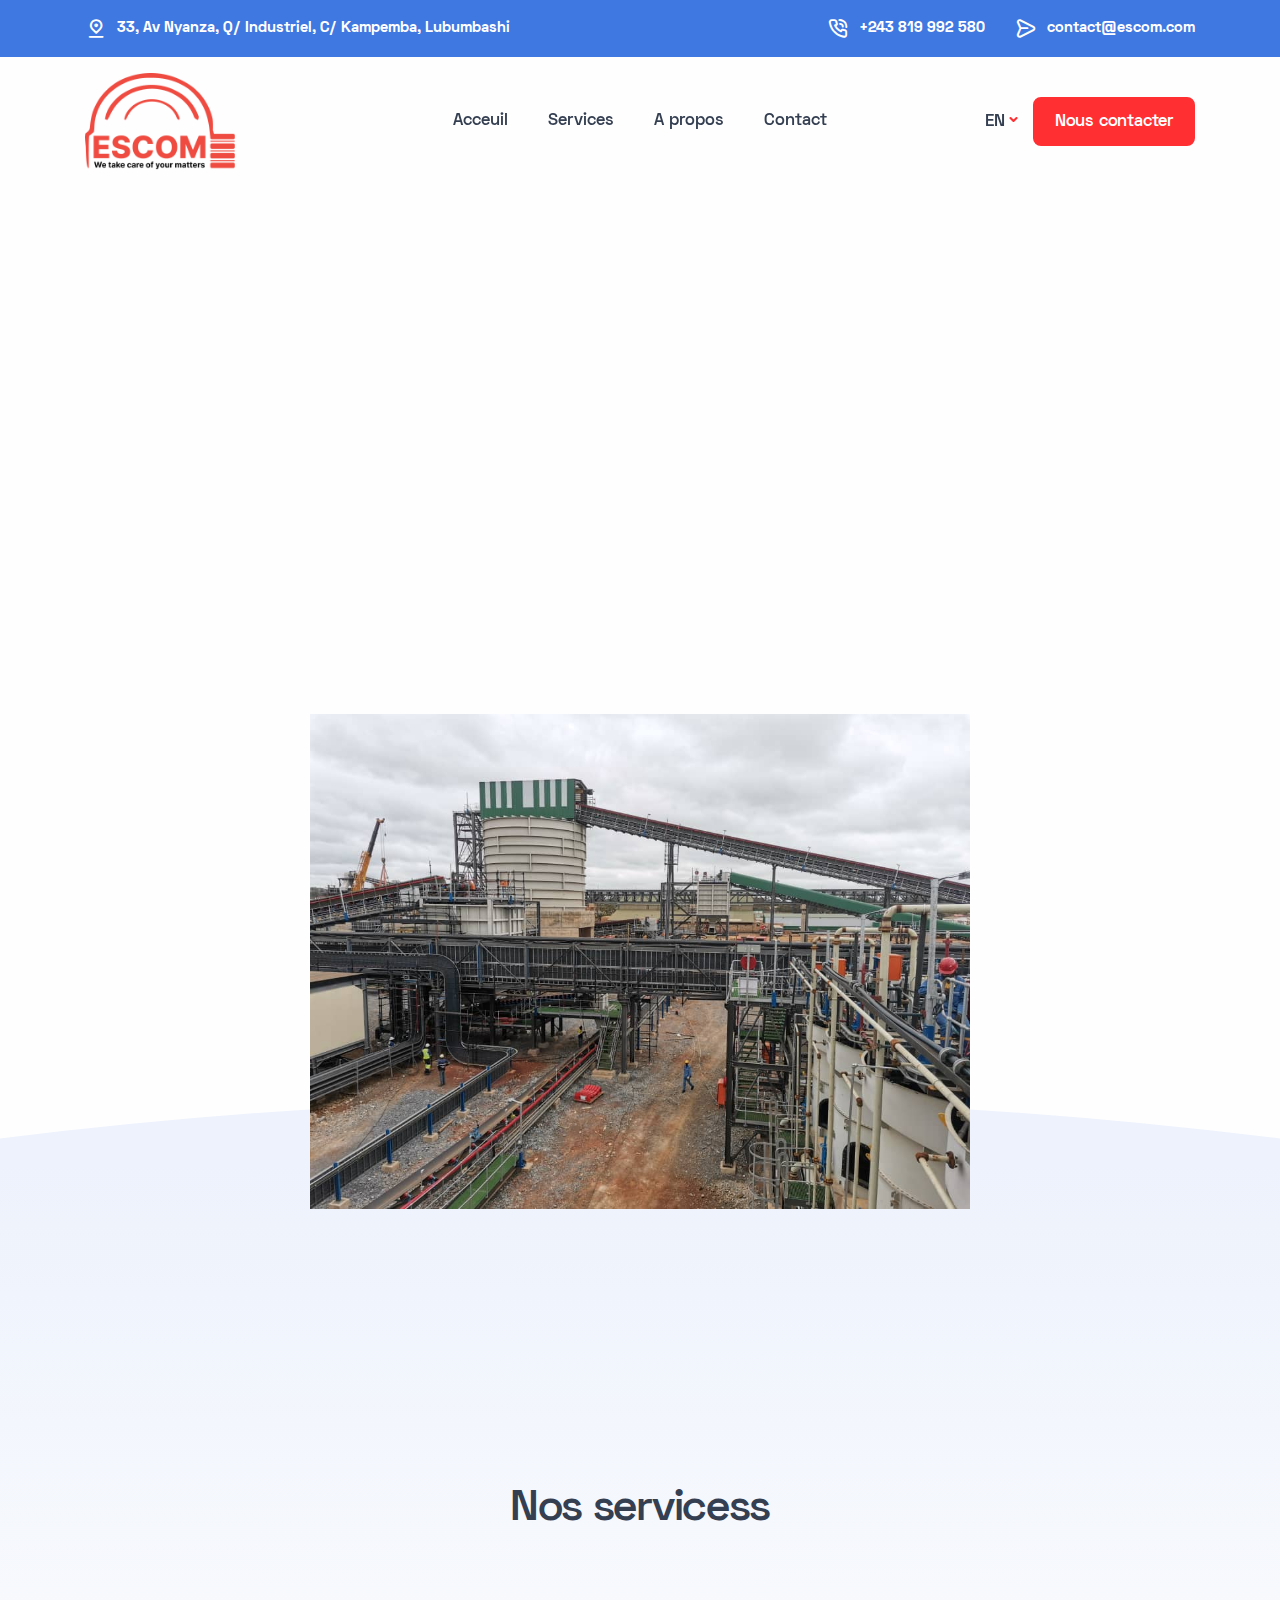
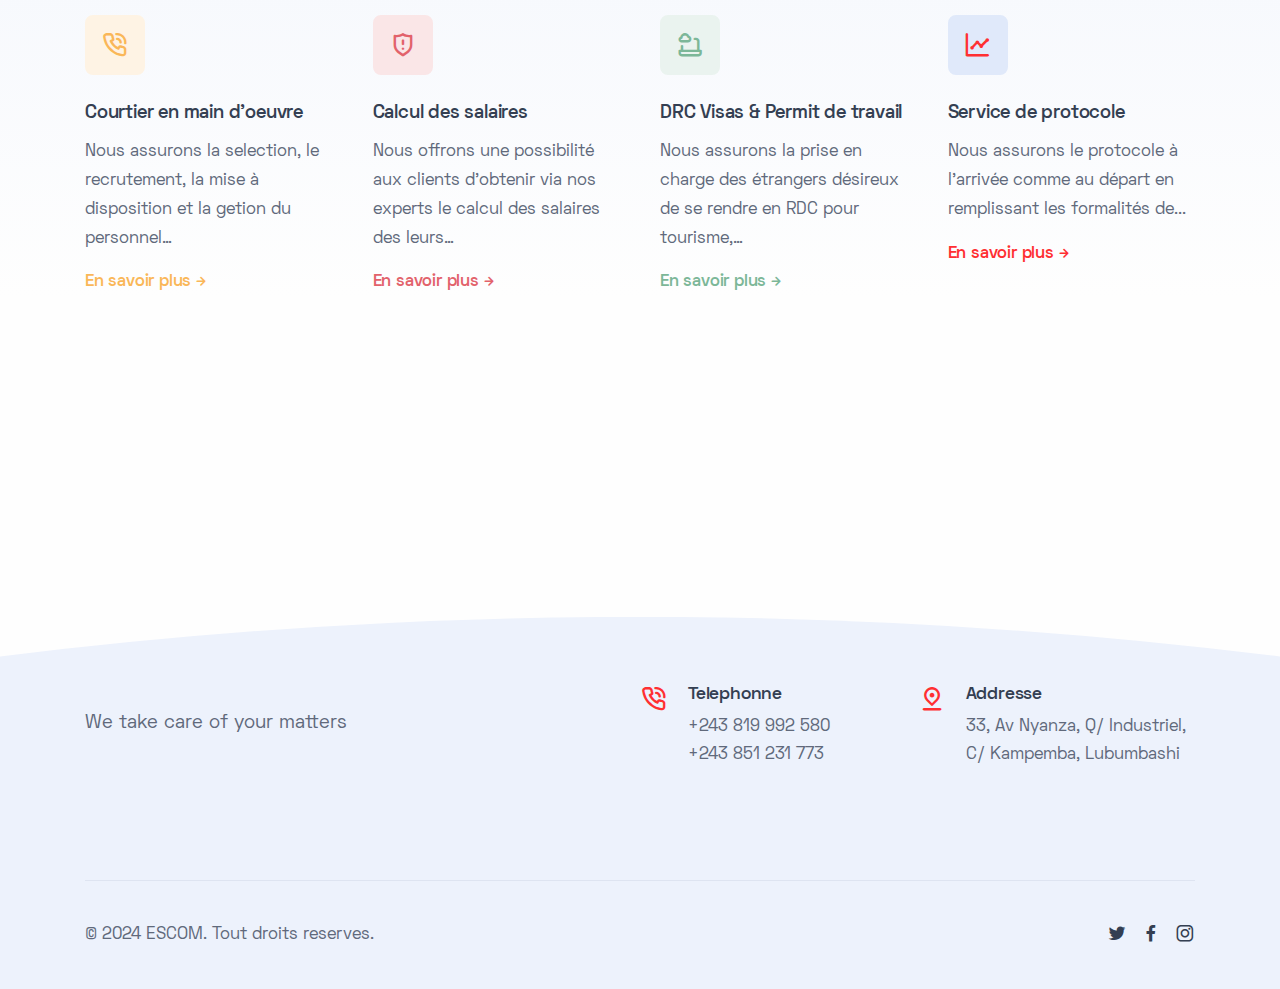
==== commit ff02a0c2: "update content througout the website" ====
--- a/index.html
+++ b/index.html
@@ -4,8 +4,8 @@
 <head>
   <meta charset="utf-8">
   <meta name="viewport" content="width=device-width, initial-scale=1.0">
-  <meta name="description" content="An impressive and flawless site template that includes various UI elements and countless features, attractive ready-made blocks and rich pages, basically everything you need to create a unique and professional website.">
-  <meta name="keywords" content="bootstrap 5, business, corporate, creative, gulp, marketing, minimal, modern, multipurpose, one page, responsive, saas, sass, seo, startup, html5 template, site template">
+  <meta name="description" content="Eric Shimba Company">
+  <meta name="keywords" content="">
   <meta name="author" content="elemis">
   <title>ESCOM</title>
   <link rel="shortcut icon" href="./assets/img/favicon.png">
@@ -38,7 +38,7 @@
         <div class="container flex-lg-row flex-nowrap align-items-center">
           <div class="navbar-brand w-100">
             <a href="index.html">
-              <img class="logo-brand" src="./assets/img/logo_escom.png" srcset="./assets/img/logo_escom.png 2x" alt="" />
+              <img class="logo-brand" src="./assets/img/logo-escom-v2.png" srcset="./assets/img/logo-escom-v2.png 2x" alt="" />
             </a>
           </div>
           <div class="navbar-collapse offcanvas offcanvas-nav offcanvas-start">
@@ -88,10 +88,10 @@
       <div class="container pt-11 pt-md-13 pb-19 pb-md-17 text-center">
         <div class="row">
           <div class="col-lg-9 col-xl-8 col-xxl-7 mx-auto" data-cues="slideInDown" data-group="page-title" data-delay="500">
-            <h1 class="display-1 ls-sm fs-64 mb-4 px-md-8 px-lg-0">Courtier a <span class="underline-3 style-1 primary"><em> maind'oeuvre</em></span></h1>
-            <p class="lead fs-24 lh-sm mb-7">nous assurons la selection, le recrutement et la mise à disposition de la main d'oeuvre selon vos besoin 
-                         </p><div>
-              <a class="btn btn-lg btn-primary rounded mb-10 mb-xxl-5">Voir tous nos services</a>
+            <h1 class="banner-text">ESCOM</h1>
+            <p class="banner-desc">We take care of your matters</p>
+            <div>
+              <a href="services.html" class="btn btn-lg btn-primary rounded mb-10 mb-xxl-5">Voir tous nos services</a>
             </div>
           </div>
           <!-- /column -->
@@ -99,7 +99,7 @@
         <!-- /.row -->
         <div class="row">
           <div class="col-lg-10 col-xl-9 mx-auto mt-11 mb-n21">
-            <figure><img class="img-fluid" src="./assets/img/photos/escom-banner.png" srcset="./assets/img/illustrations/escom-banner.png 2x" alt=""></figure>
+            <figure><img class="img-fluid" src="./assets/img/photos/banner-esccom.jpeg" srcset="assets/img/photos/banner-esccom.jpeg 2x" alt=""></figure>
           </div>
           <!-- /column -->
         </div>
@@ -123,8 +123,7 @@
         <!-- /.swiper-container -->
         <div class="row text-center">
           <div class="col-md-10 col-lg-9 col-xxl-7 mx-auto mb-12">
-            <h2 class="fs-16 text-uppercase text-muted mb-3">Nos Services</h2>
-            <h3 class="display-2 ls-sm px-xxl-10">Les services que nous offrons sont <span class="underline-3 style-1 primary"><em>fait sur mesure</em></span></h3>
+            <h3 class="display-2 ls-sm px-xxl-10">Nos servicess</h3>
           </div>
           <!-- /column -->
         </div>
@@ -134,29 +133,29 @@
           <div class="col-md-6 col-lg-3">
             <div class="icon btn btn-block btn-lg btn-soft-yellow pe-none mb-5"> <i class="uil uil-phone-volume"></i> </div>
             <h4>Courtier en main d'oeuvre</h4>
-            <p class="mb-3">Nous assurons la selection, le recrutement et la mise à disposition de la main d'oeuvre selon le besoin…</p>
-            <a href="#" class="more hover link-yellow">En savoir plus</a>
+            <p class="mb-3">Nous assurons la selection, le recrutement, la mise à disposition et la getion du personnel…</p>
+            <a href="services.html" class="more hover link-yellow">En savoir plus</a>
           </div>
           <!--/column -->
           <div class="col-md-6 col-lg-3">
             <div class="icon btn btn-block btn-lg btn-soft-red pe-none mb-5"> <i class="uil uil-shield-exclamation"></i> </div>
             <h4>Calcul des salaires</h4>
             <p class="mb-3">Nous offrons une possibilité aux clients d'obtenir via nos experts le calcul des salaires des leurs…</p>
-            <a href="#" class="more hover link-red">En savoir plus</a>
+            <a href="services.html" class="more hover link-red">En savoir plus</a>
           </div>
           <!--/column -->
           <div class="col-md-6 col-lg-3">
             <div class="icon btn btn-block btn-lg btn-soft-leaf pe-none mb-5"> <i class="uil uil-laptop-cloud"></i> </div>
             <h4>DRC Visas  & Permit de travail</h4>
             <p class="mb-3">Nous assurons la prise en charge des  étrangers désireux de se rendre en RDC pour tourisme,…</p>
-            <a href="#" class="more hover link-leaf">En savoir plus</a>
+            <a href="services.html" class="more hover link-leaf">En savoir plus</a>
           </div>
           <!--/column -->
           <div class="col-md-6 col-lg-3">
             <div class="icon btn btn-block btn-lg btn-soft-blue pe-none mb-5"> <i class="uil uil-chart-line"></i> </div>
             <h4>Service de protocole</h4>
             <p class="mb-3">Nous assurons le protocole à l'arrivée comme au départ en remplissant les formalités de...</p>
-            <a href="#" class="more hover link-blue">En savoir plus</a>
+            <a href="services.html" class="more hover link-blue">En savoir plus</a>
           </div>
           <!--/column -->
         </div>
@@ -169,37 +168,6 @@
     <section class="wrapper bg-light">
       <div class="container py-16 py-md-18">
         <!-- /.row -->
-        <div class="row text-center mb-7">
-          <div class="col-lg-10 col-xl-9 col-xxl-8 mx-auto">
-            <h2 class="fs-16 text-uppercase text-muted mb-3">Rejoignez-nous</h2>
-            <h3 class="display-2 ls-sm">Nous <span class="underline-3 style-1 primary"><em>servons</em></span> deja plus de 10 entreprises nationale comme internationale.</h3>
-          </div>
-          <!-- /column -->
-        </div>
-        <!-- /.row -->
-        <div class="row mb-8">
-          <div class="col-md-10 col-lg-9 col-xl-7 mx-auto">
-            <div class="row align-items-center counter-wrapper gy-4 gy-md-0">
-              <div class="col-md-4 text-center">
-                <h3 class="counter counter-lg text-primary">1000+</h3>
-                <p>Dossiers traites</p>
-              </div>
-              <!--/column -->
-              <div class="col-md-4 text-center">
-                <h3 class="counter counter-lg text-primary">10+</h3>
-                <p>Entreprises cliente</p>
-              </div>
-              <!--/column -->
-              <div class="col-md-4 text-center">
-                <h3 class="counter counter-lg text-primary">150</h3>
-                <p>Agents palaces</p>
-              </div>
-              <!--/column -->
-            </div>
-            <!--/.row -->
-          </div>
-          <!-- /column -->
-        </div>
         <!-- /.row -->
         <div class="row position-relative" style="z-index: 1">
           <div class="col-lg-10 col-xl-9 mx-auto mt-11 mb-sm-n20 mb-md-n22">
@@ -291,4 +259,4 @@
   <script src="./assets/js/theme.js"></script>
 </body>
 
-</html>+</html>
--- a/assets/css/style.css
+++ b/assets/css/style.css
@@ -39617,5 +39617,23 @@
 }
 
 .logo-brand {
-  width:180px;
+  width:150px;
+}
+
+.banner-text {
+  font-size: 170px;
+  font-weight: bolder;
+  color: #ff2f32;
+}
+
+.banner-desc {
+  font-size: 26px;
+  margin-top: -3rem;
+  letter-spacing: 6px;
+  font-weight: 500;
+  margin-bottom: 4rem;
+}
+
+.marg-top {
+  margin-top: 3rem;
 }